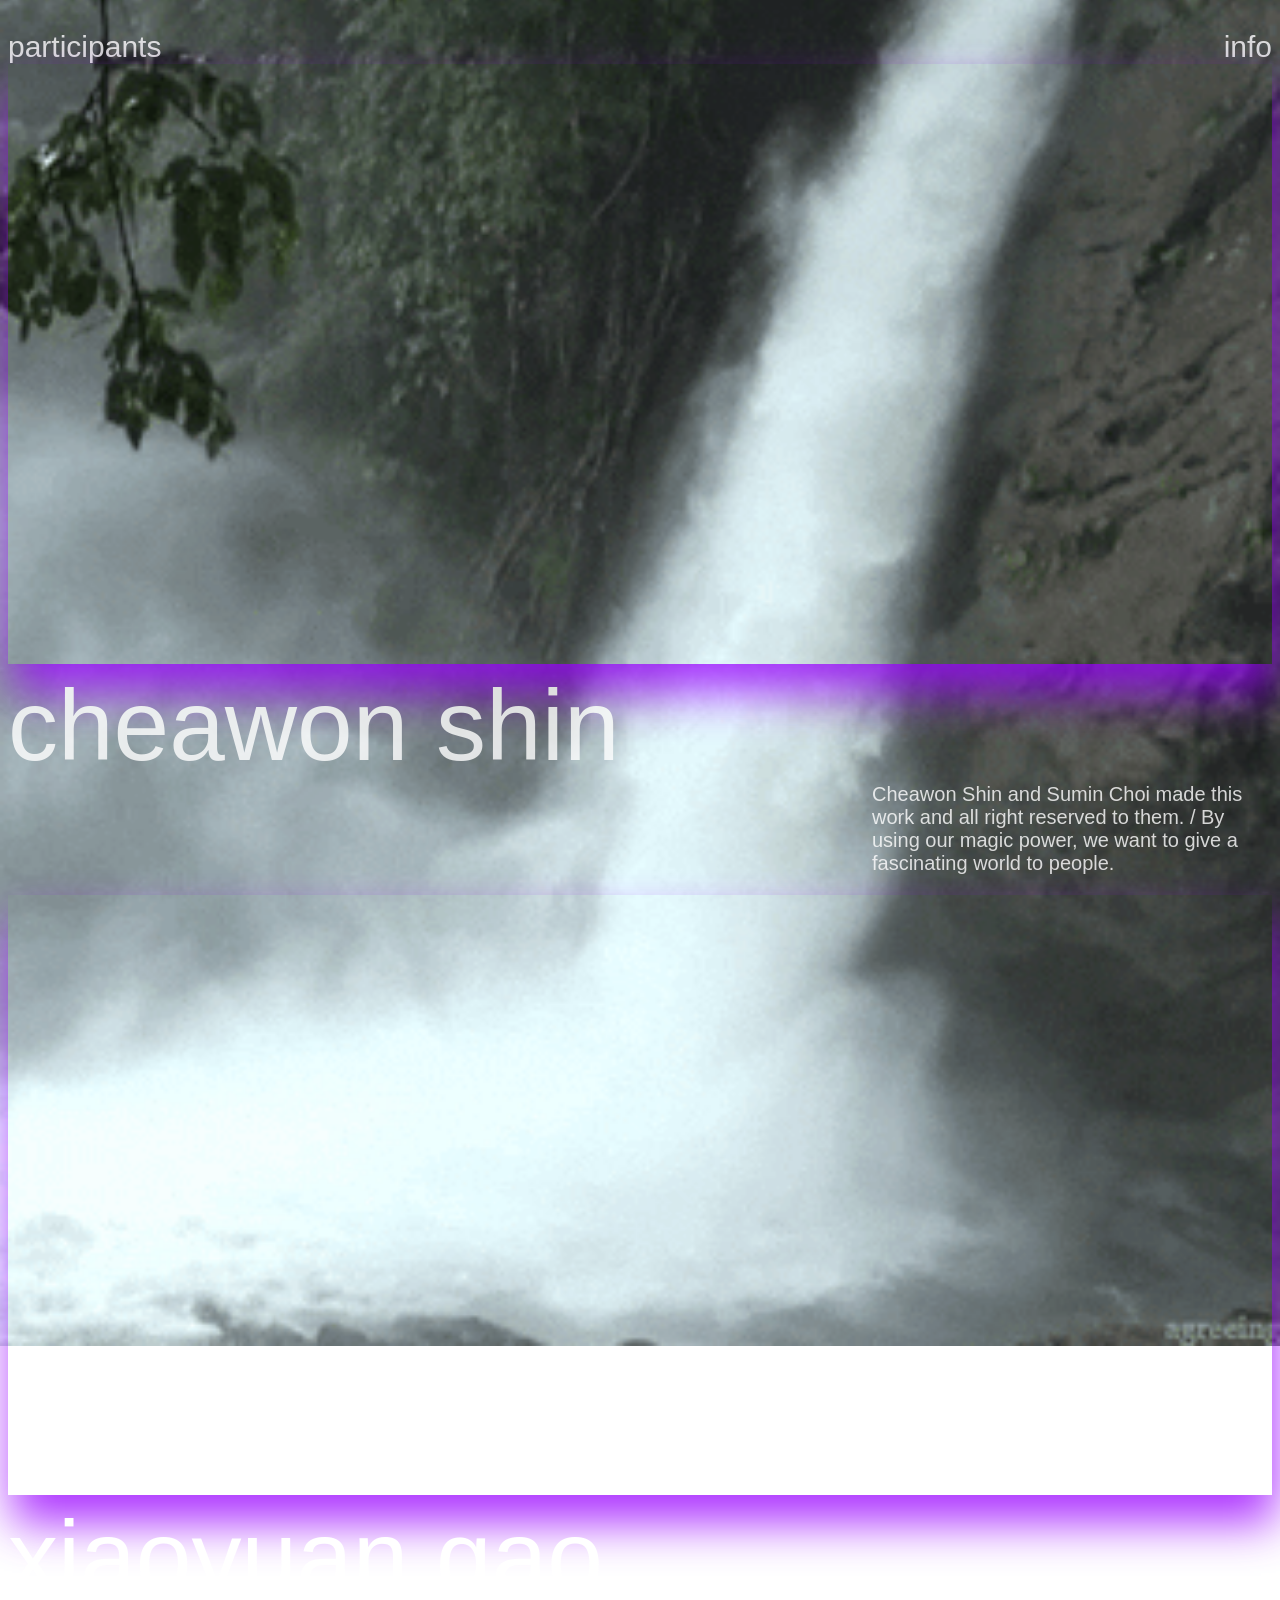
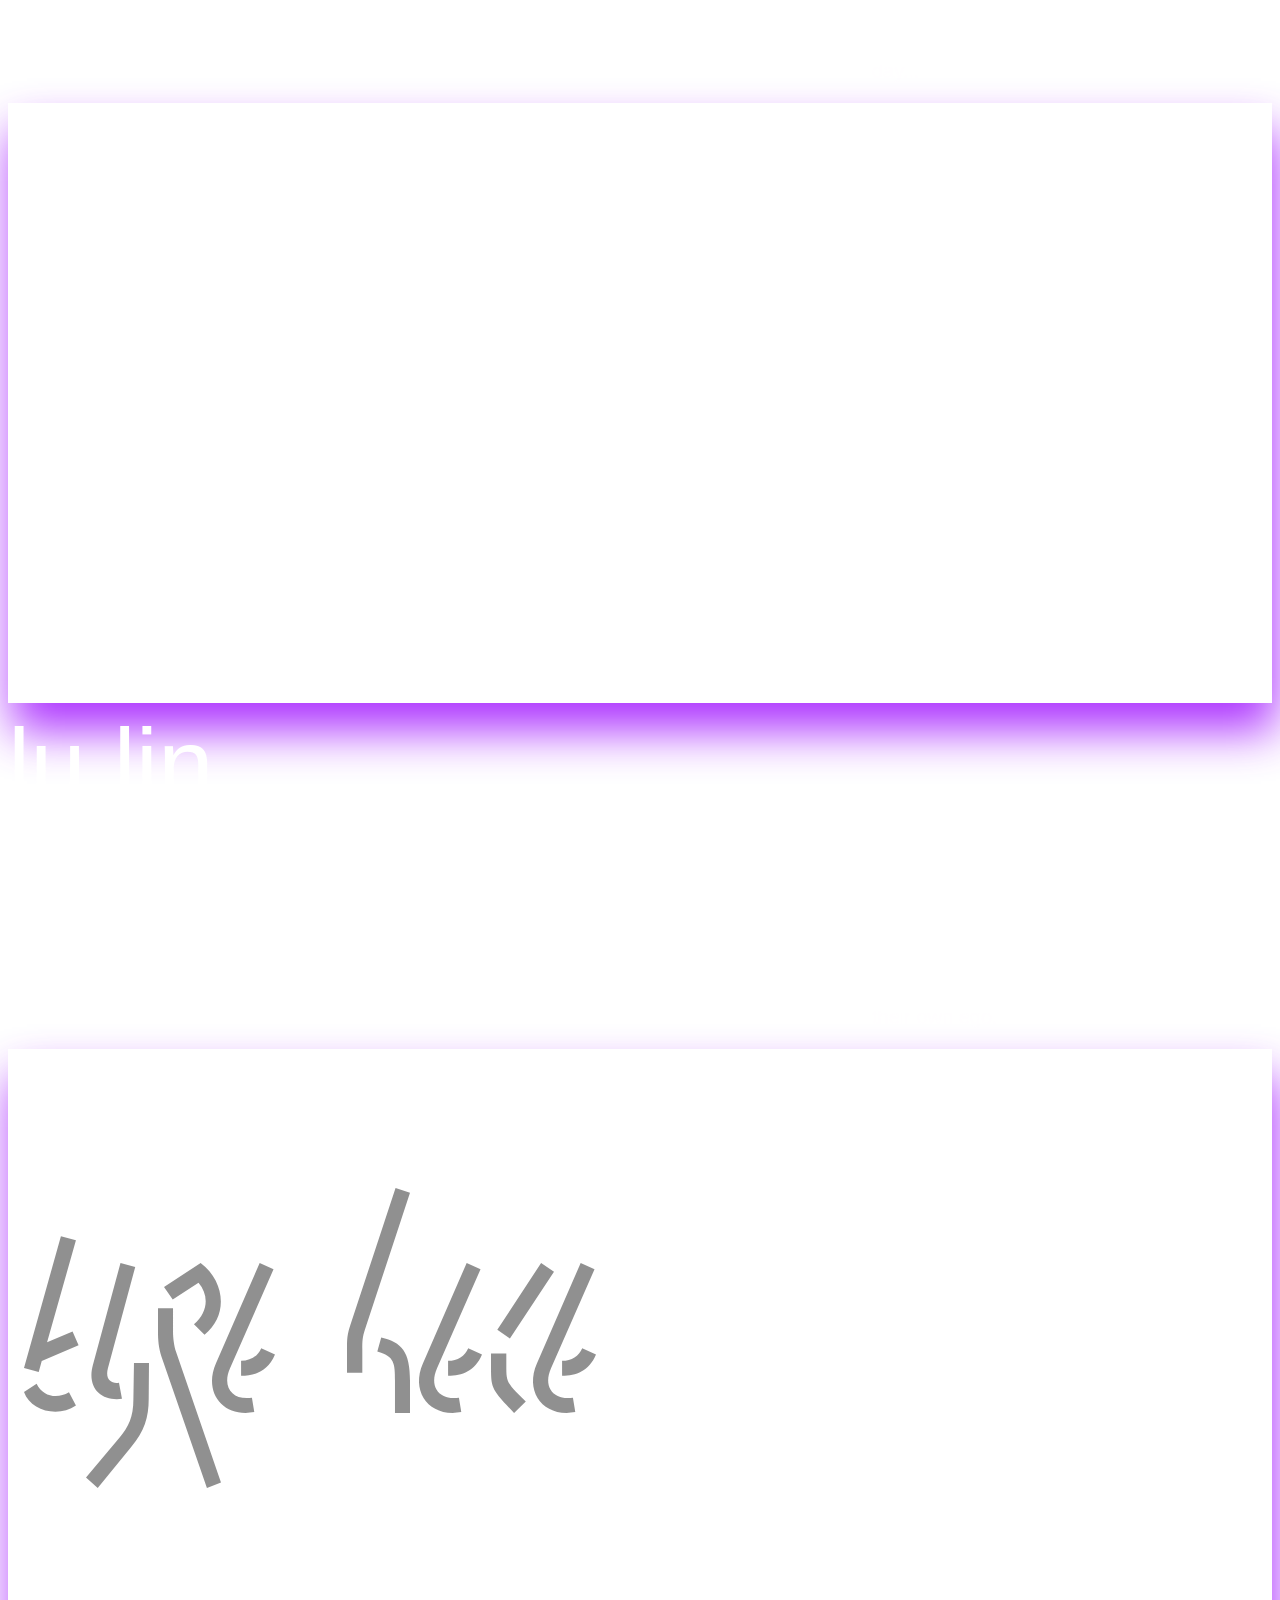
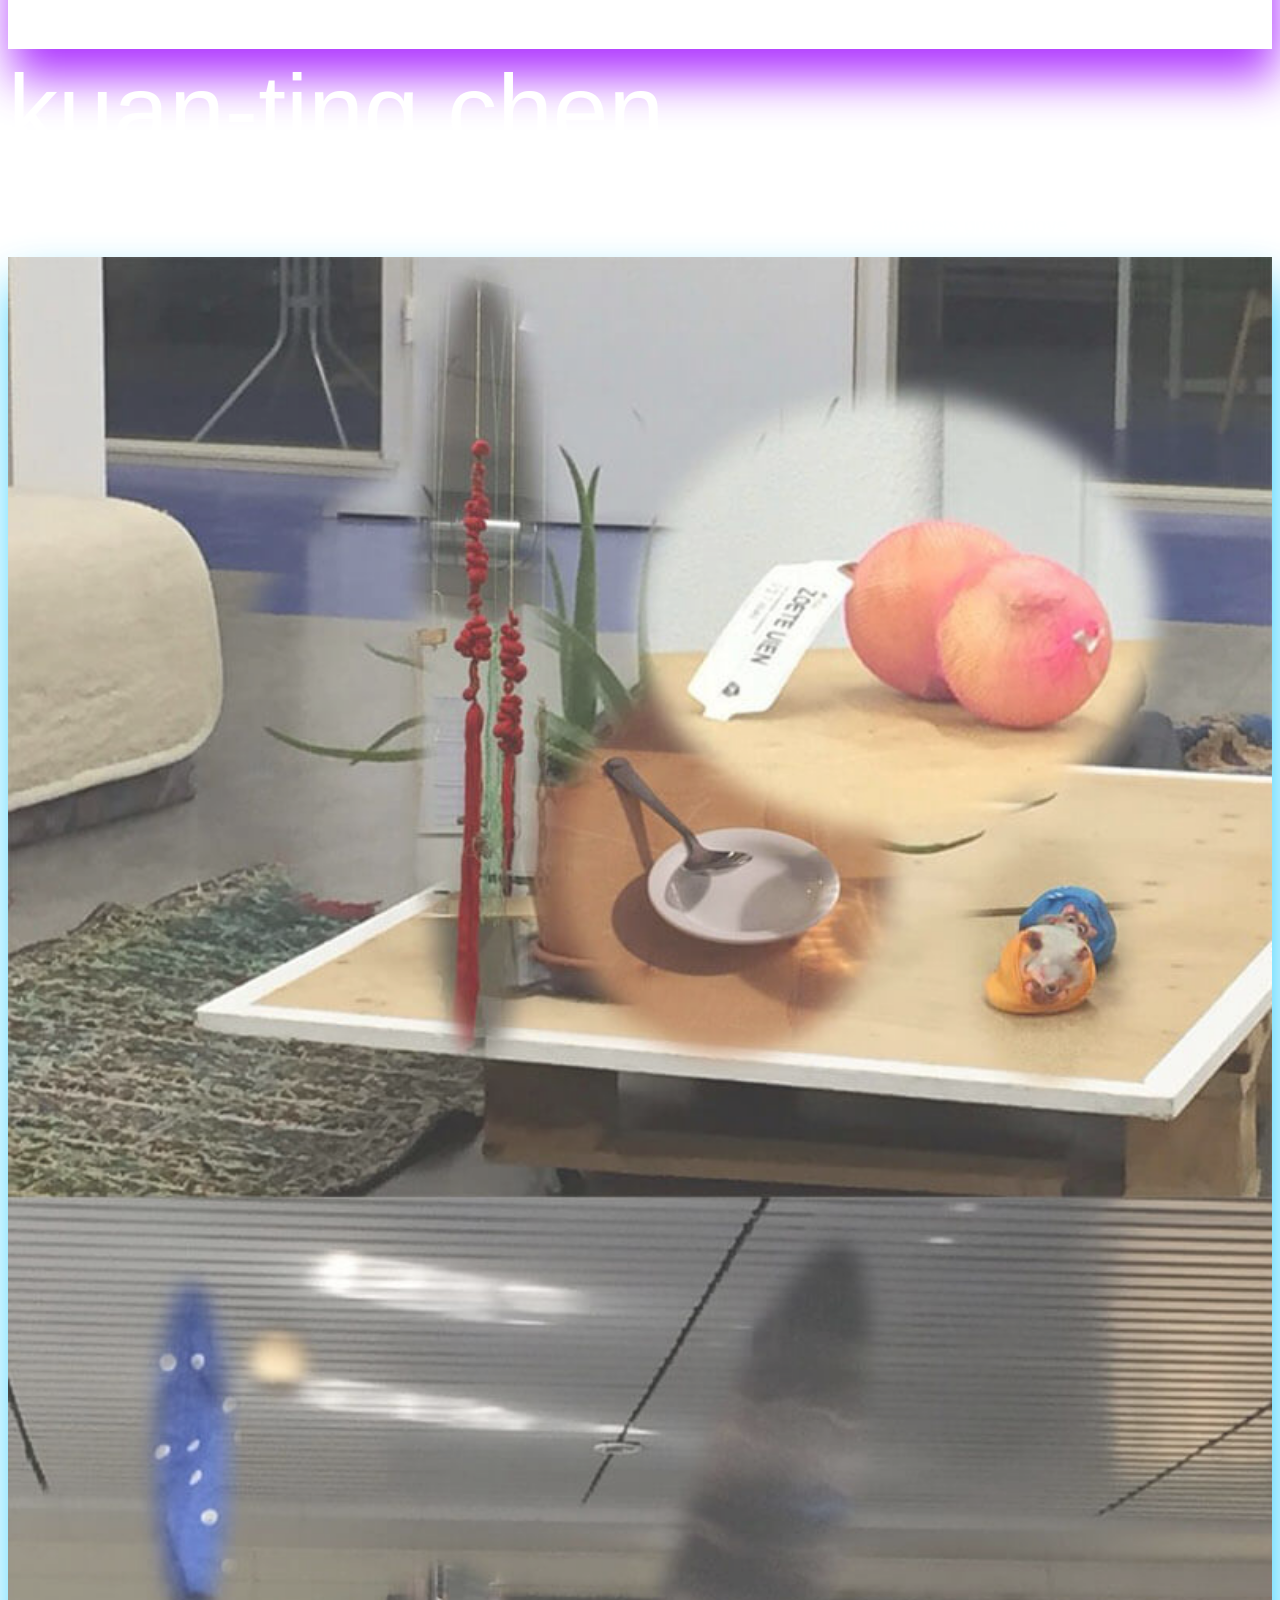
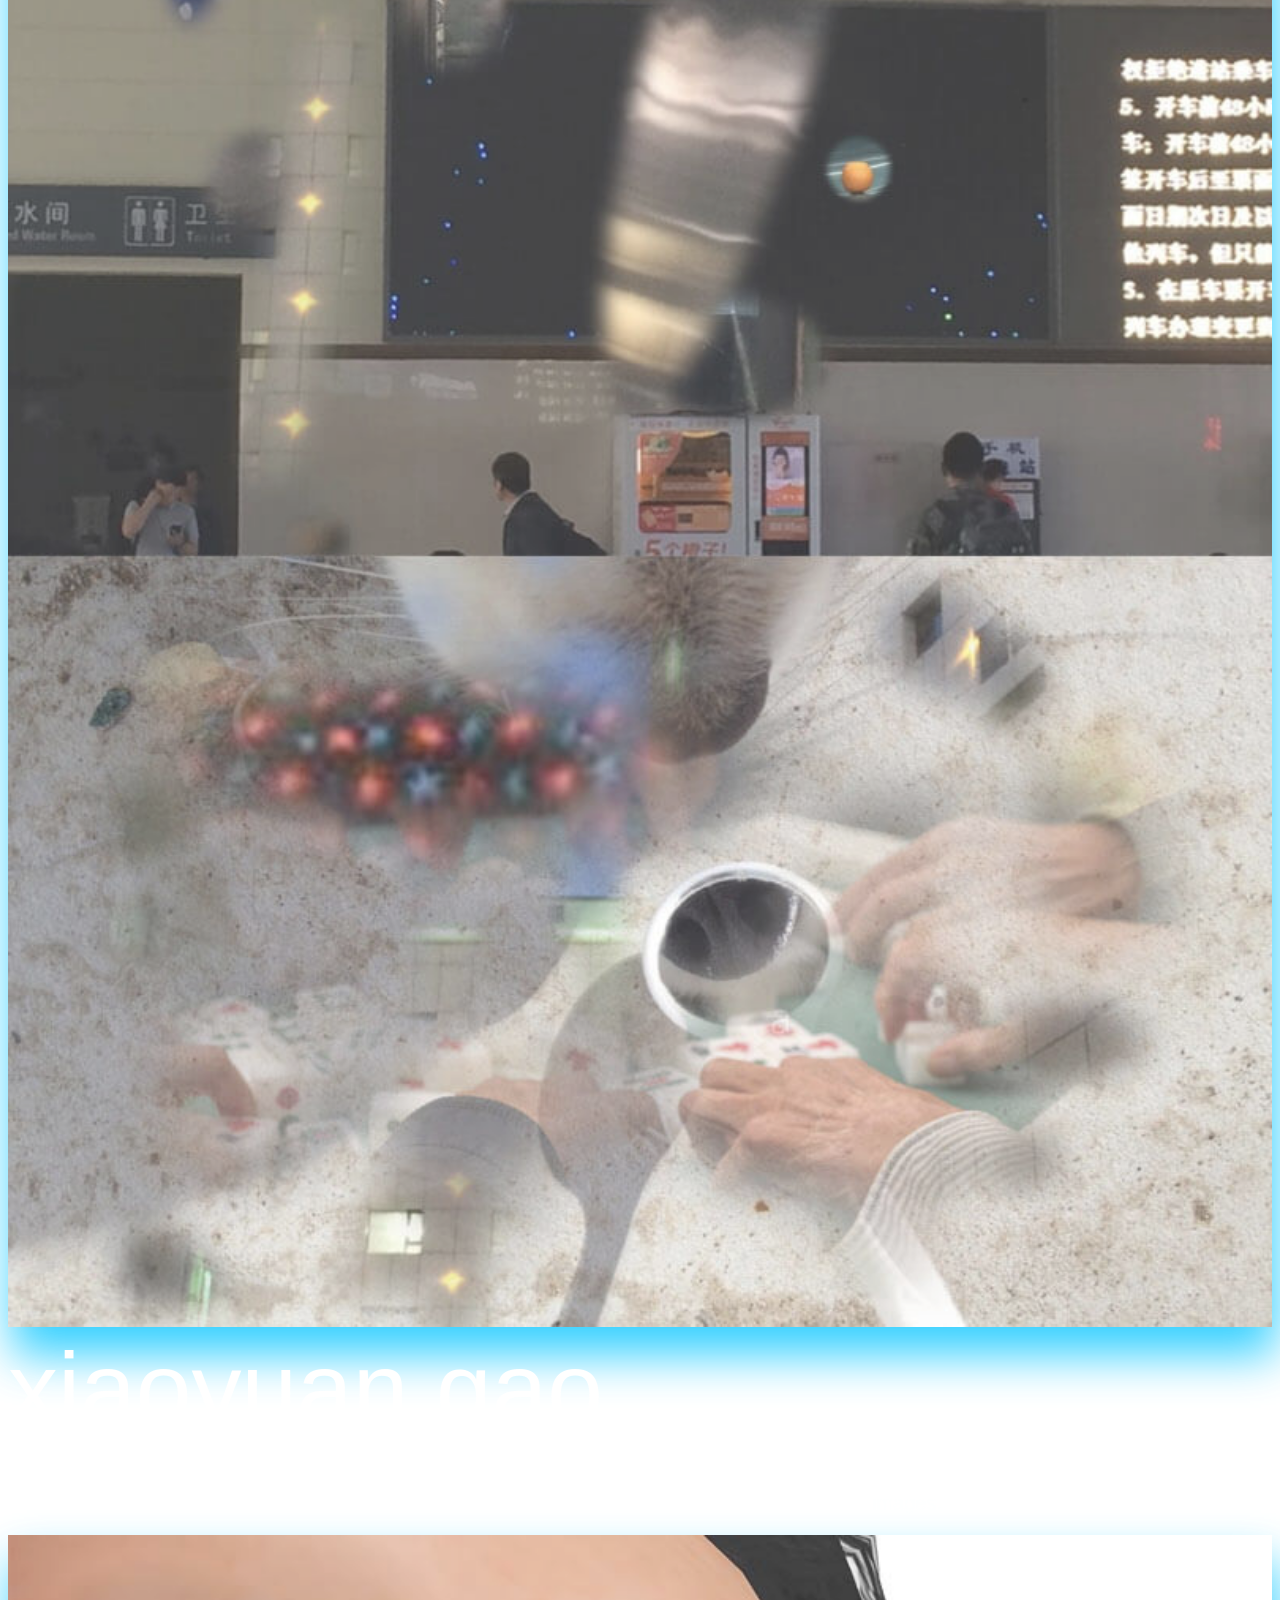
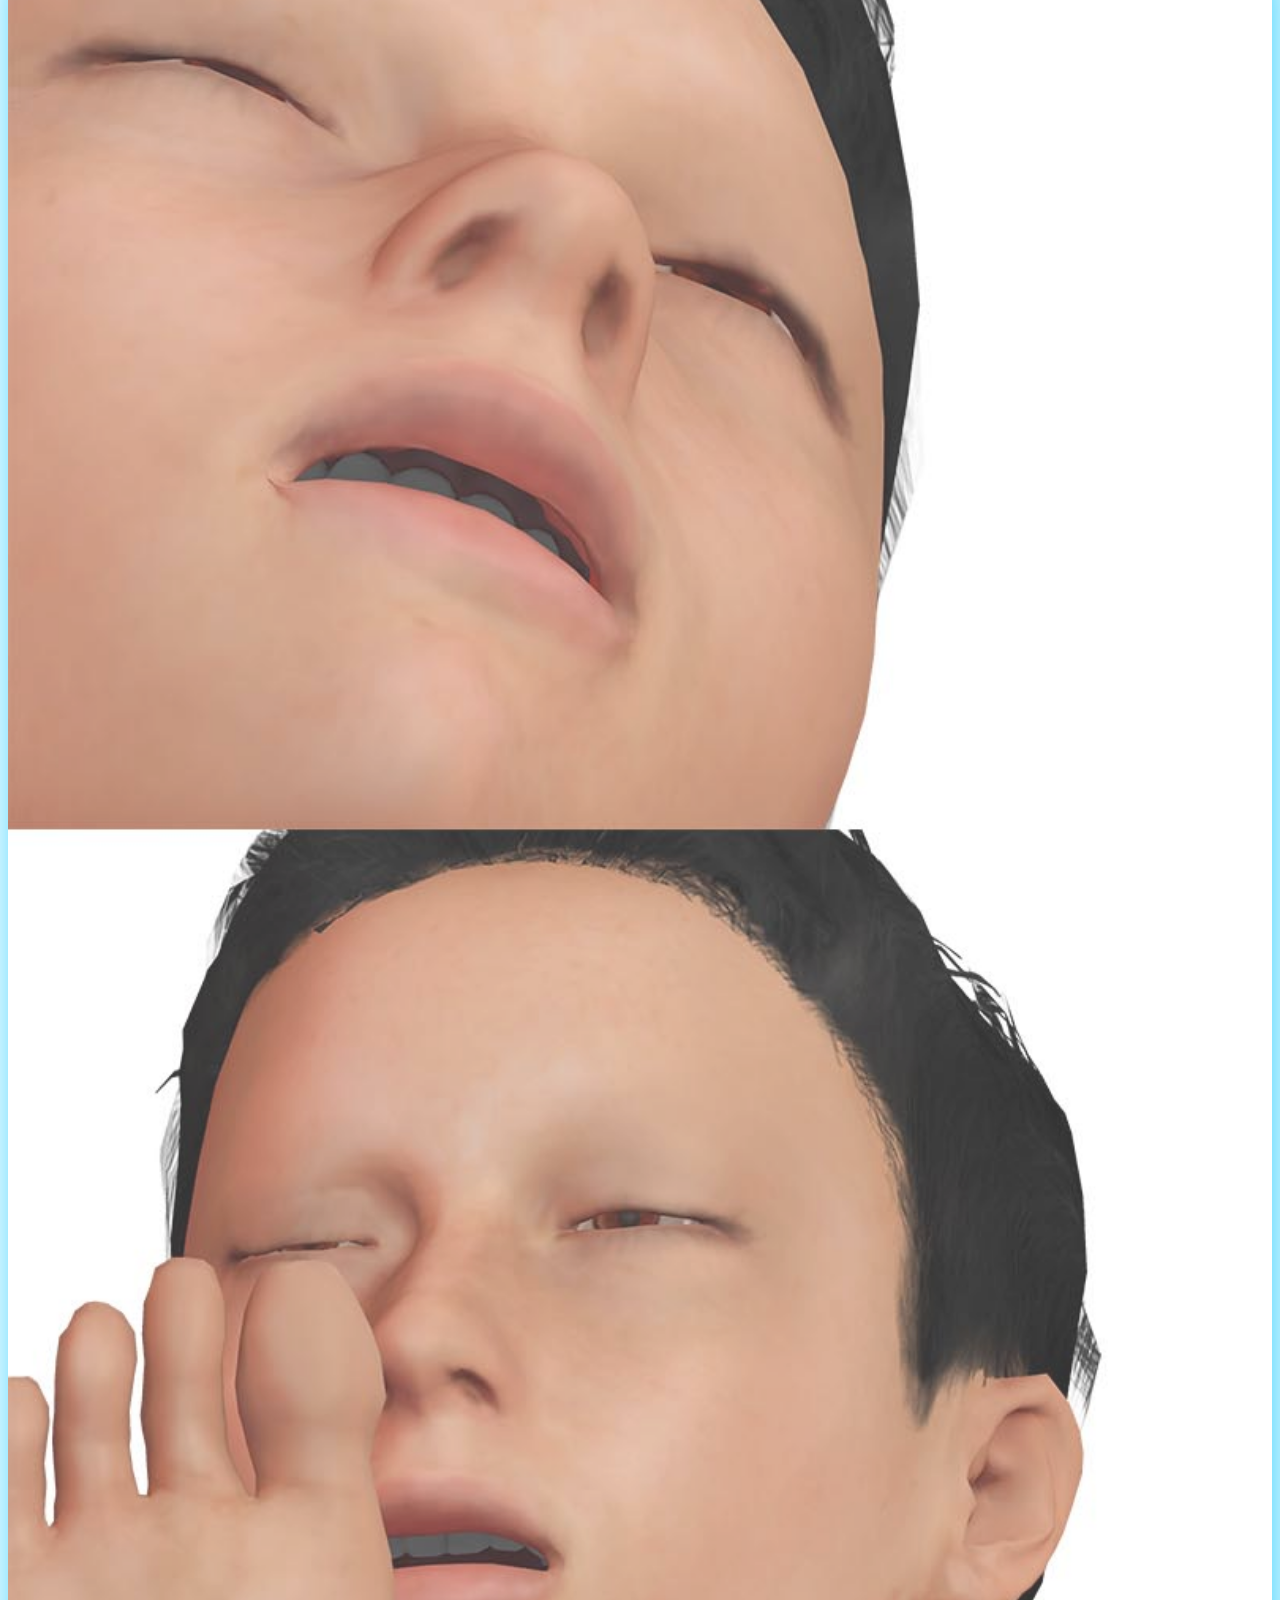
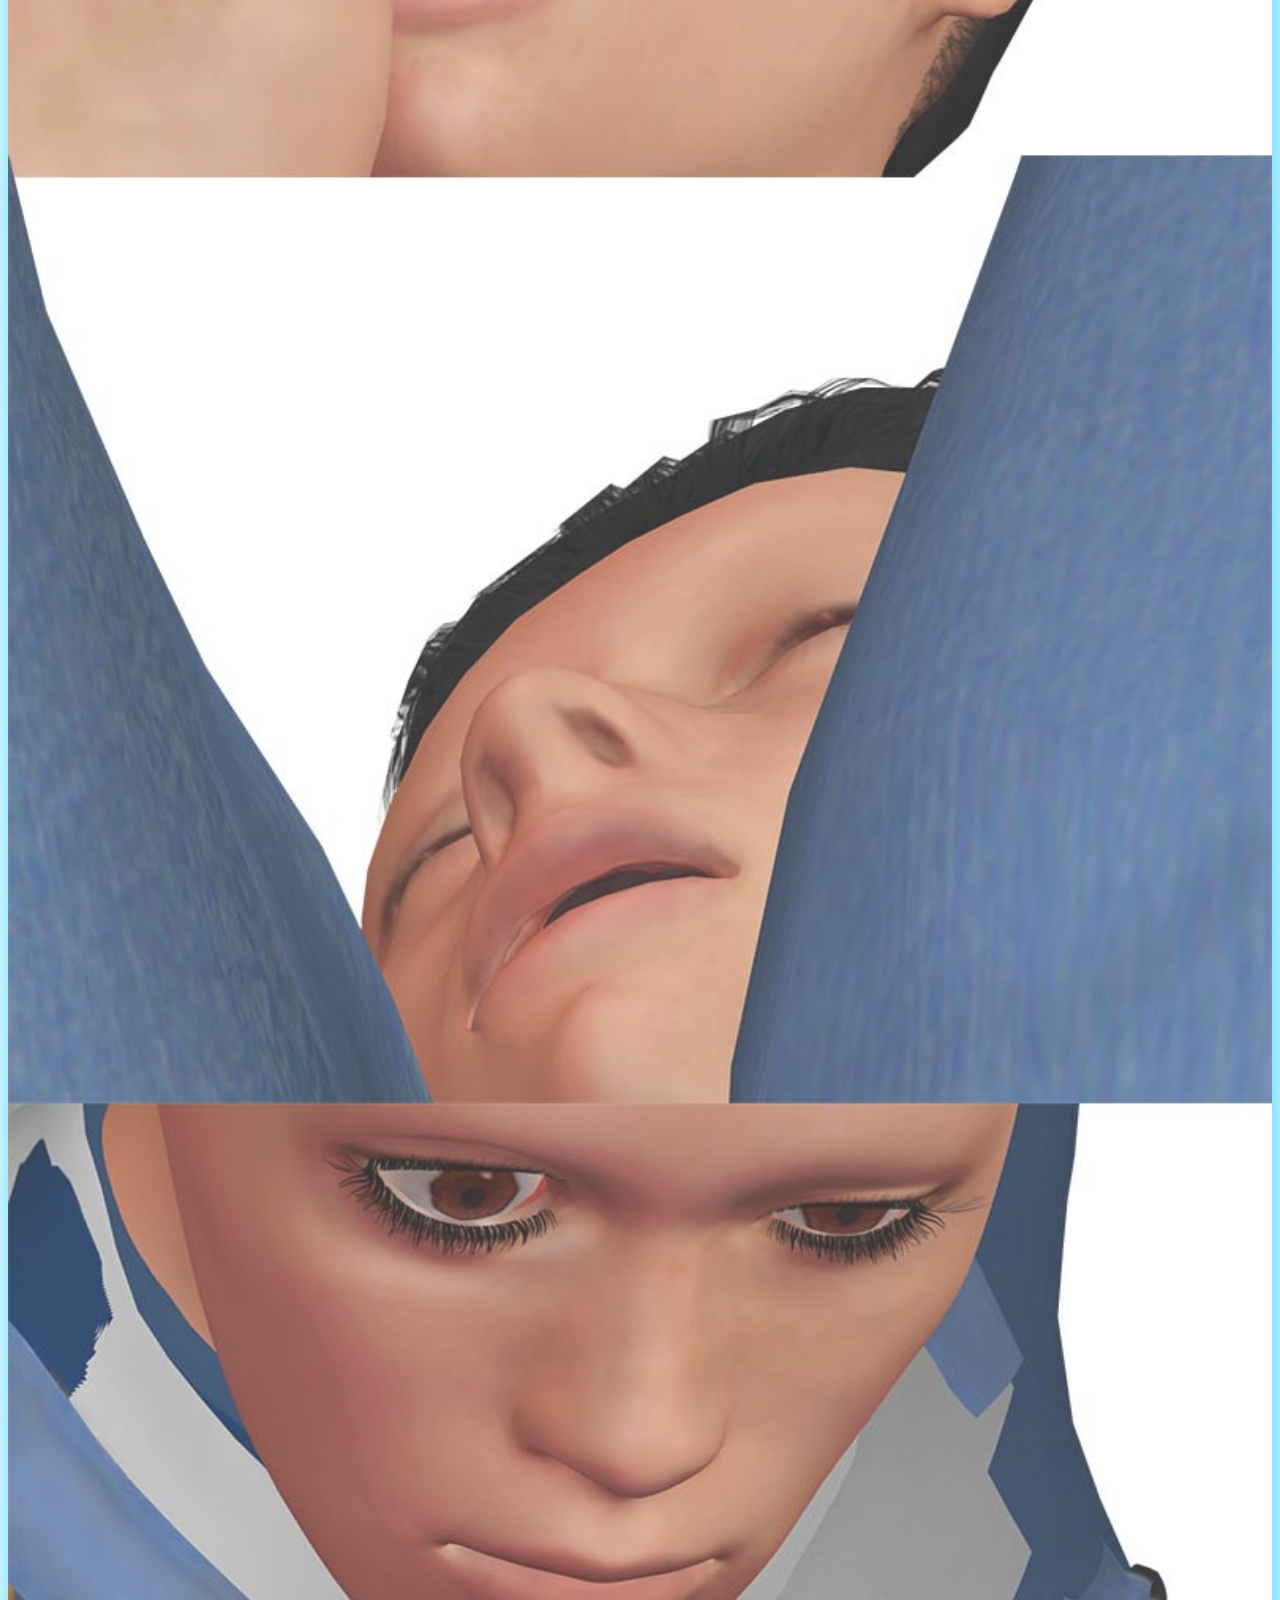
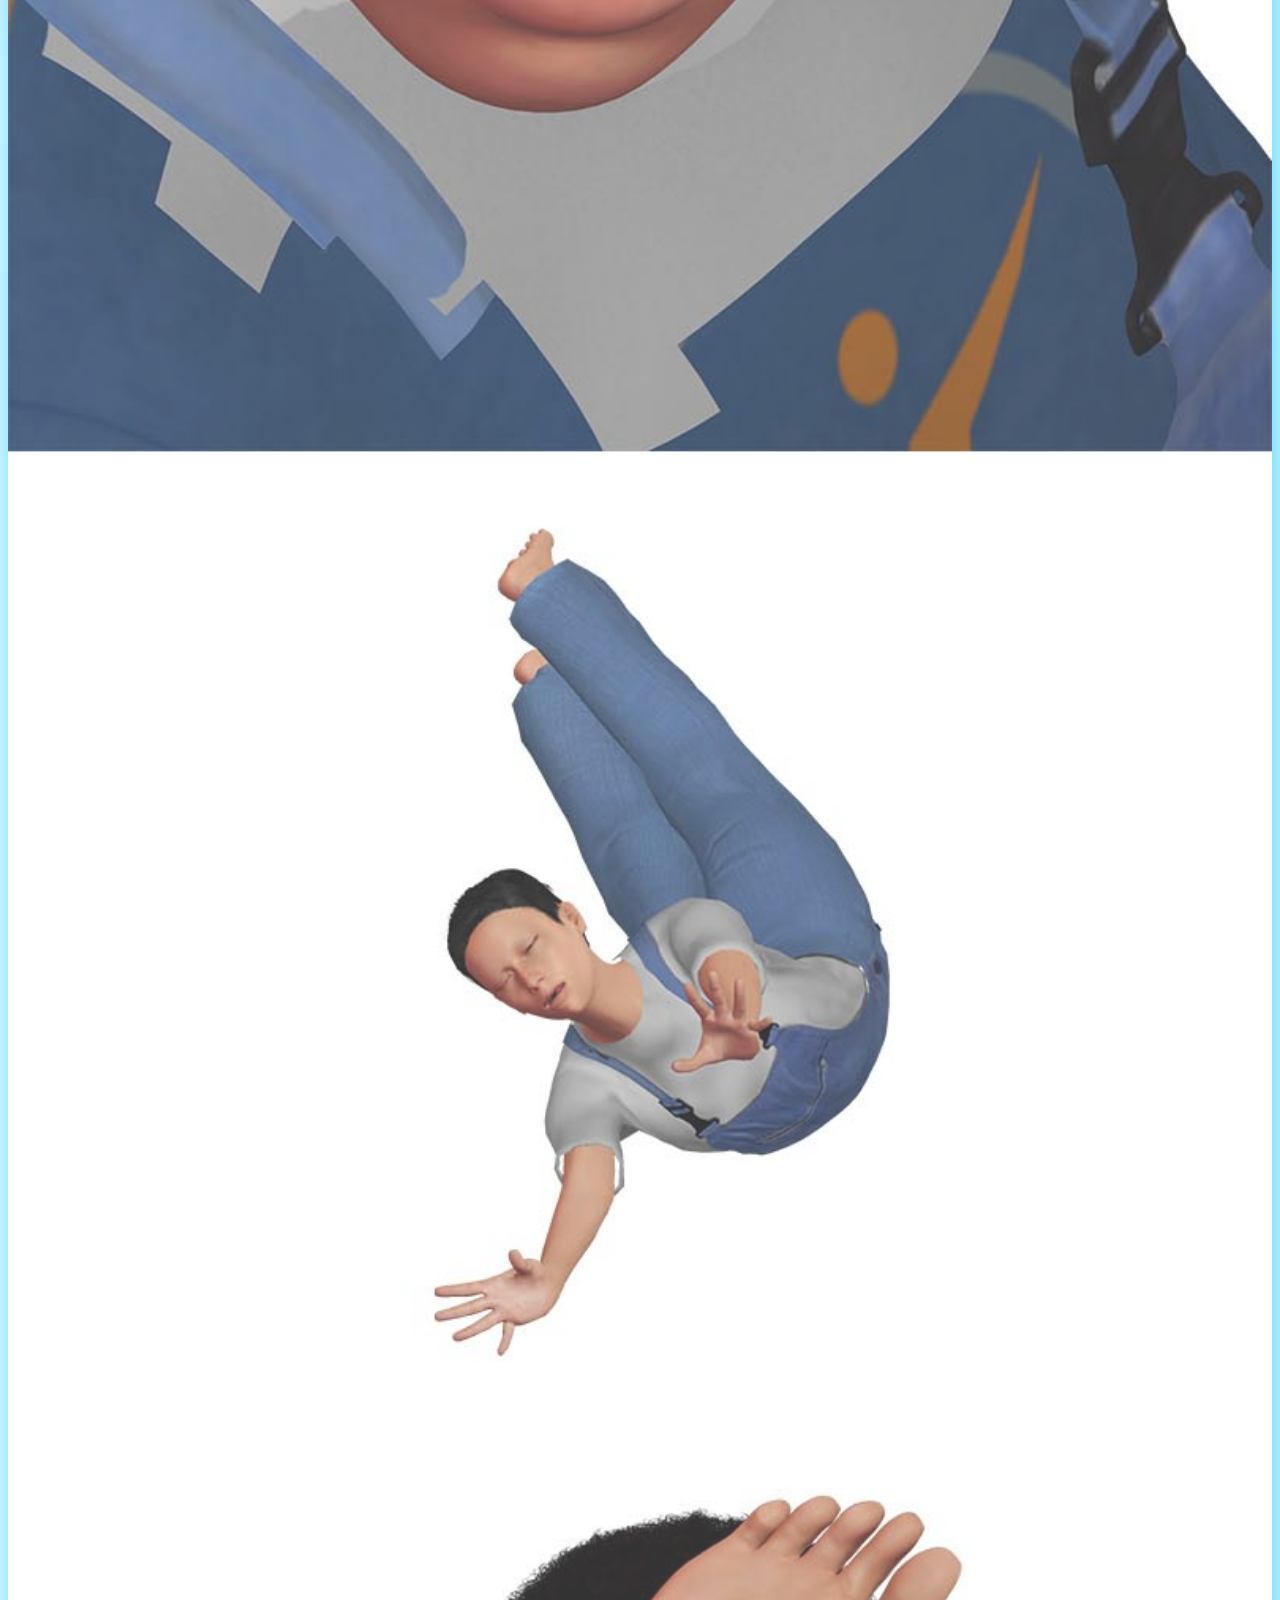
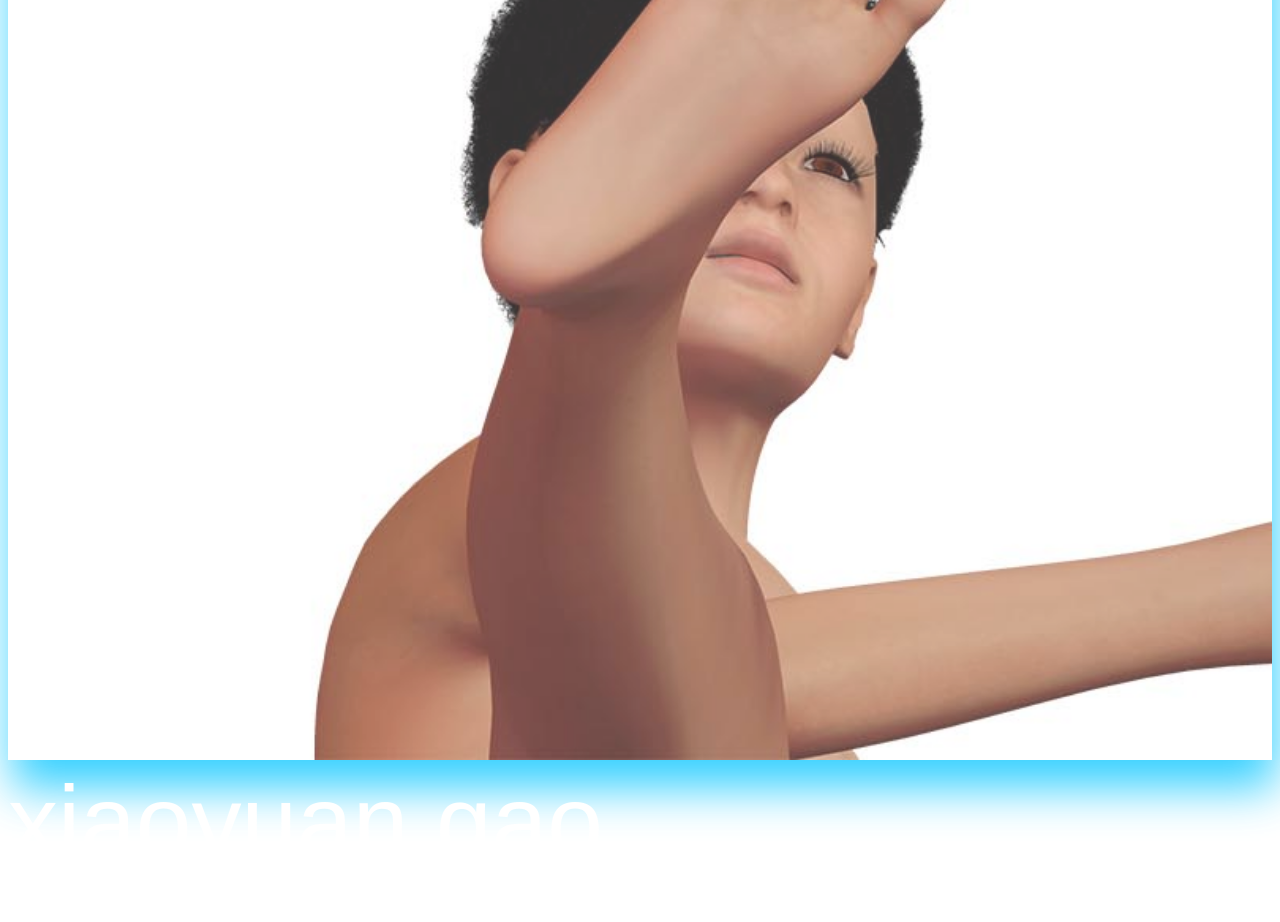
==== index.html @ 5ba9f479 "-" ====
<!DOCTYPE html>
<html lang="en" dir="ltr">
  <head>
    <meta charset="utf-8">
    <title>Show / Tell / Sometime Communicate</title>
    <link rel="stylesheet" href="style.css">
  </head>
  <body>

    <div class="nav">

<div class="info">
      <a href="info.html">info</a>
</div>
    <div class="participants">
      <a href="participants.html">participants</a>

    </div>
</div>
    




   <script src="data.js" ></script>
  <script src="html.js"></script>



  </body>
</html>
---- style.css ----
body {
  font-family: helvetica;
  color: white;
  background: url(i/bg.gif) no-repeat center center fixed;
  -webkit-background-size: cover;
  -moz-background-size: cover;
  -o-background-size: cover;
  background-size: cover;
  opacity:0.8;

}

.nav {
  margin-bottom: 30px;
}

.participants {
  font-size: 30px;
  float: left;
}
.info {
  font-size: 30px;
  float: right;
}

.video_works {
  width: 100%;
}

.video_titiles {
  font-size: 100px;
  margin-top: 0;
  margin-bottom: 0;
}
.pic_titles {
  font-size: 100px;
  margin-top: 0;
  margin-bottom: 0;

}
.video_descriptions {
  margin-top: 0;
  font-size: 20px;
  float: right;
  width: 400px;
  text-align: left;
}

.pic_descriptions {
  margin-top: 0;
  font-size: 20px;
  float: right;
  width: 400px;
  text-align: left;
}

/* menu */


a:link {
  color: white;
	text-decoration: none;
}

/* visited link */
a:visited {
  color: white;
	text-decoration: none;
}

/* mouse over link */
a:hover {
  color: purple;
  text-decoration: none;
}

/* selected link */
a:active {
  color: blue;
	text-decoration: none;
}



.video_frames {
  margin-bottom: 0px;
  border-style: none;
  -webkit-box-shadow: 4px 28px 44px 0px rgba(153,0,255,1);
  -moz-box-shadow: 4px 28px 44px 0px rgba(153,0,255,1);
  box-shadow: 4px 28px 44px 0px rgba(153,0,255,1);
  width: 100%;
  height: 600px;

}

img {
  width: 100%;
  -webkit-box-shadow: 4px 28px 44px 0px rgba(0,196,255,1);
  -moz-box-shadow: 4px 28px 44px 0px rgba(0,196,255,1);
  box-shadow: 4px 28px 44px 0px rgba(0,196,255,1);
}
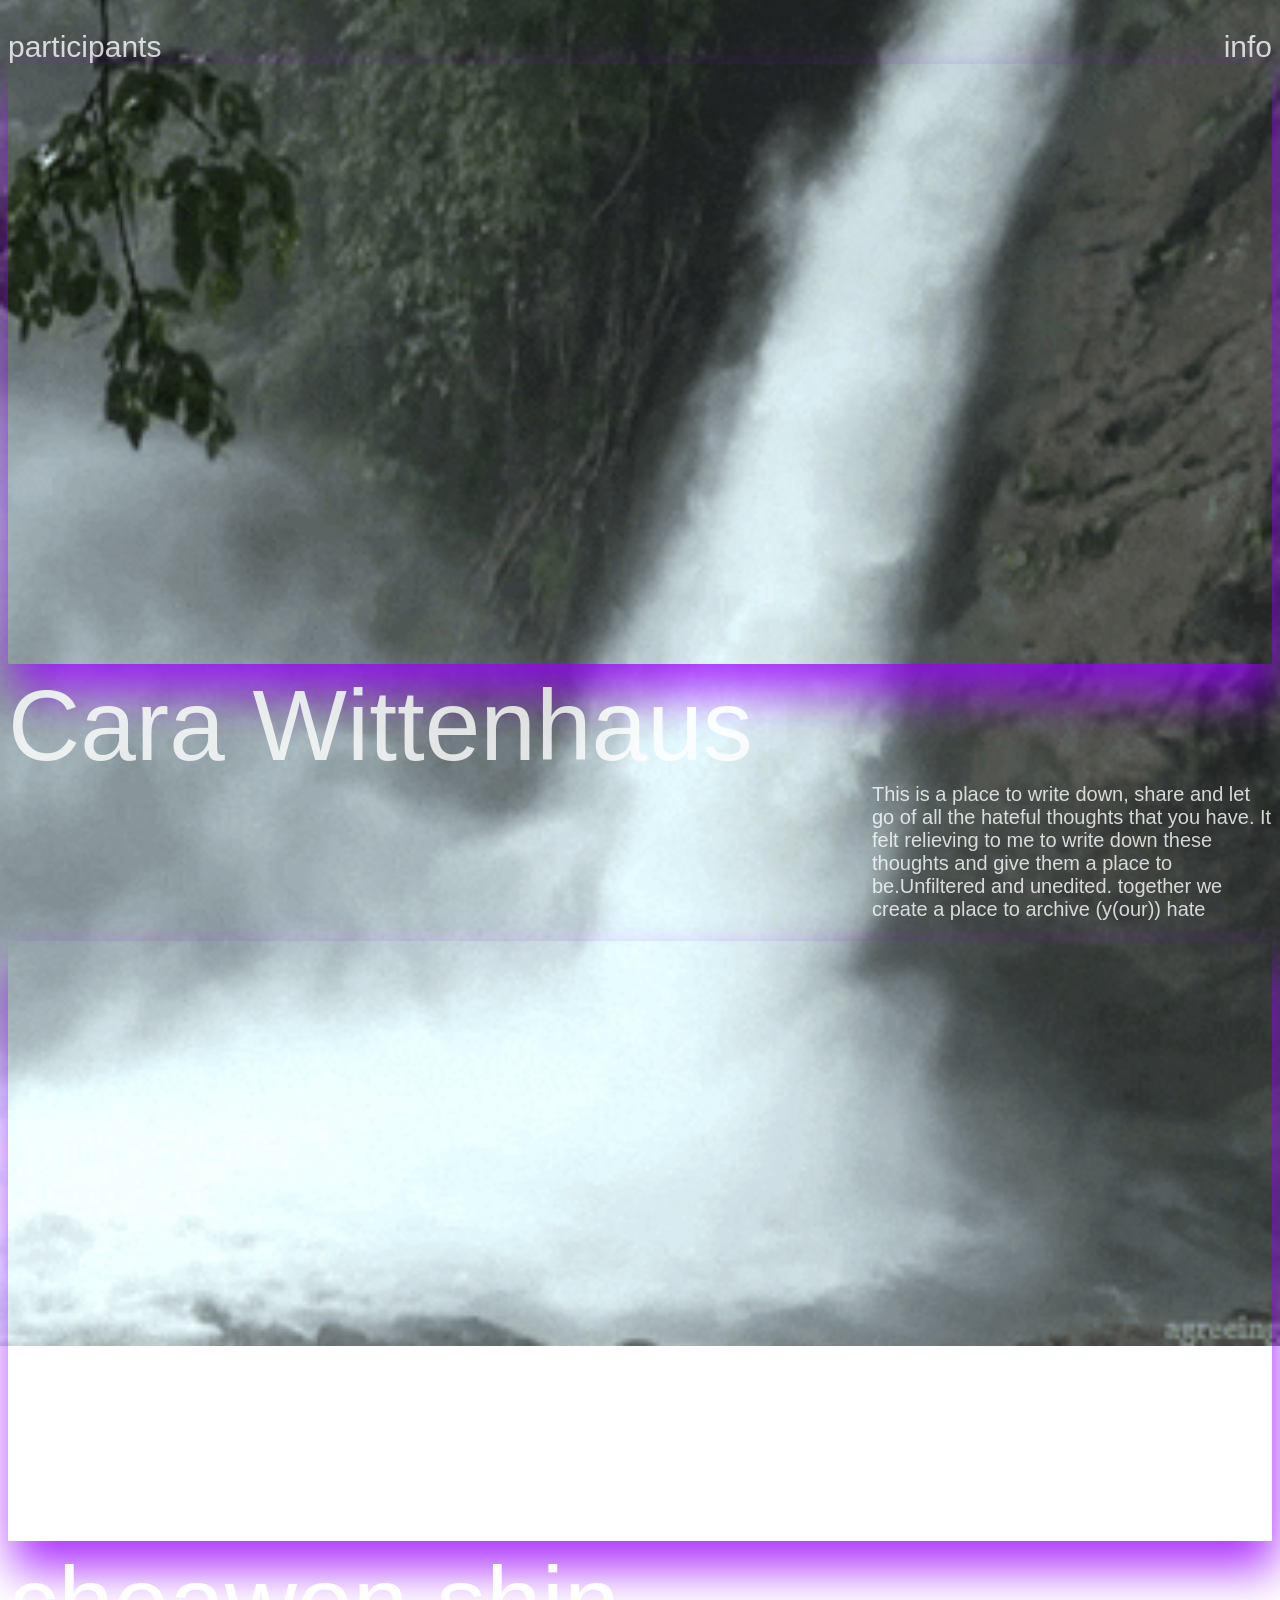
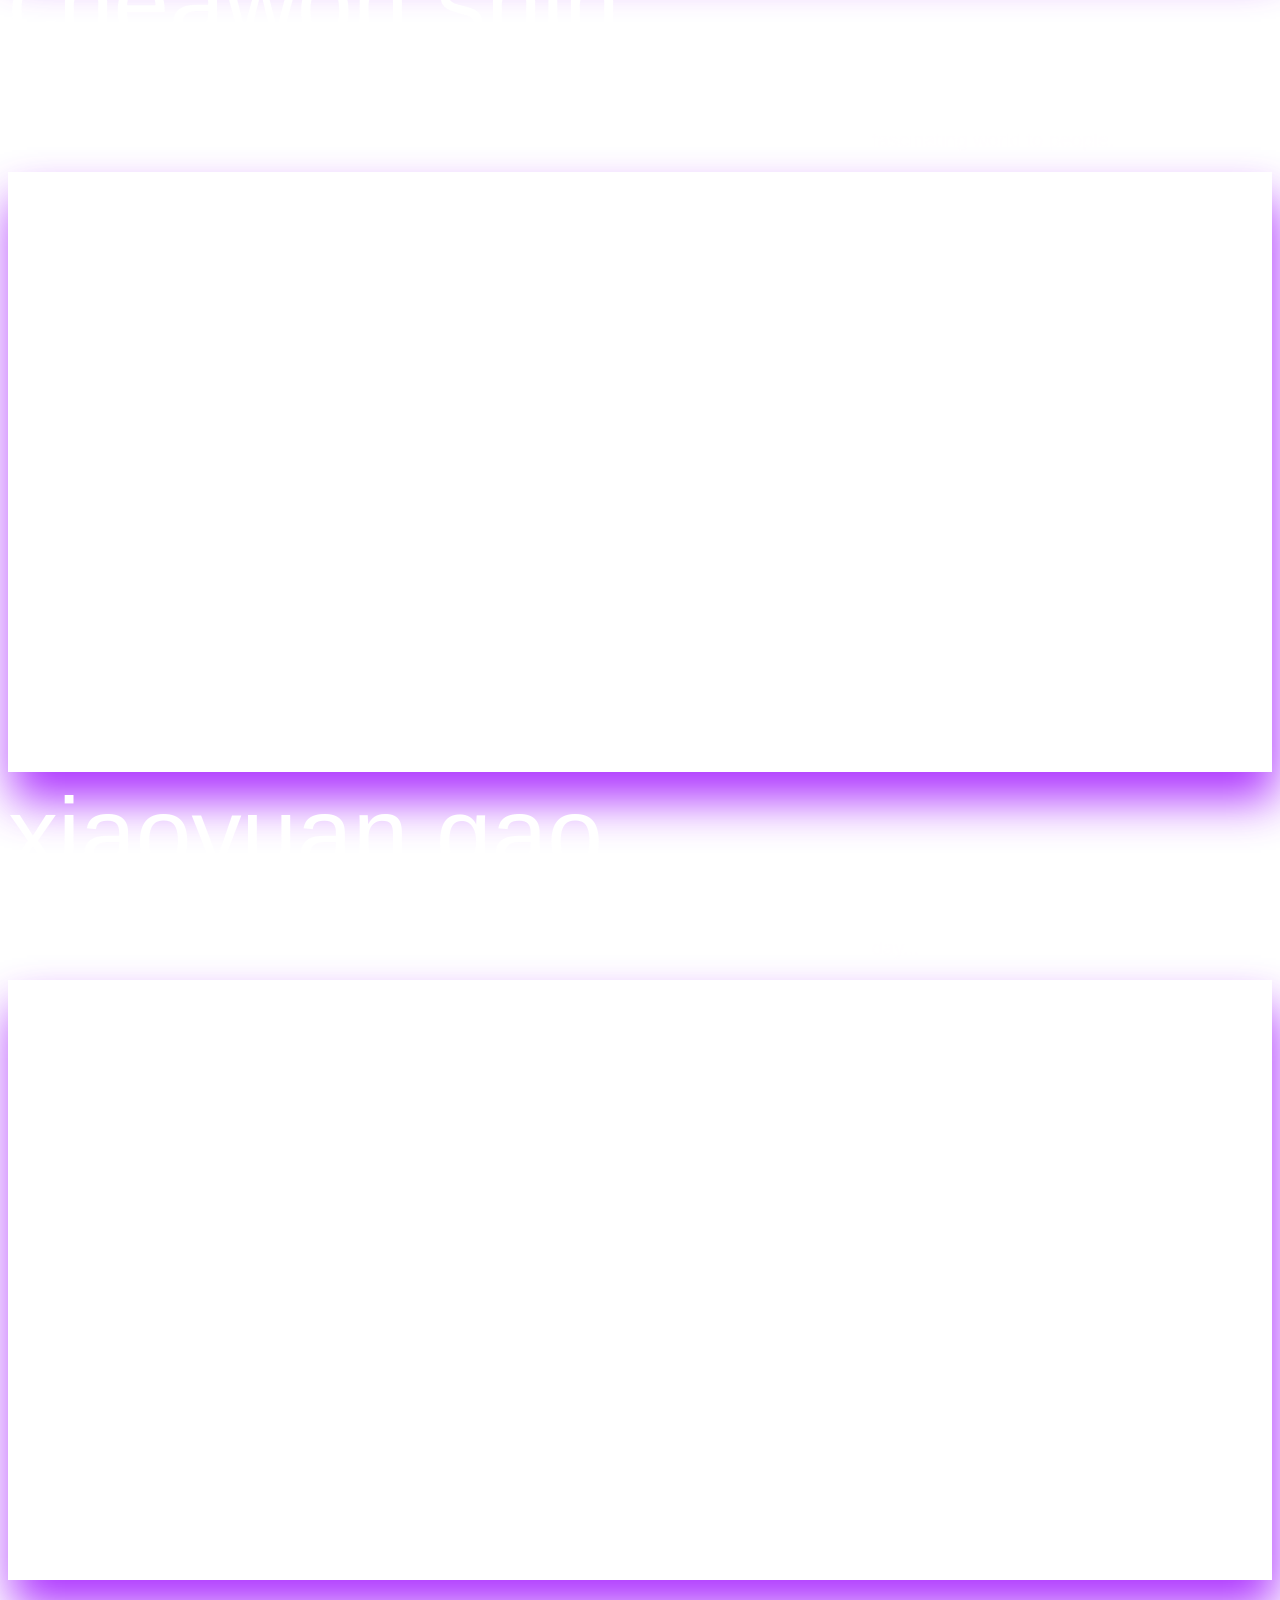
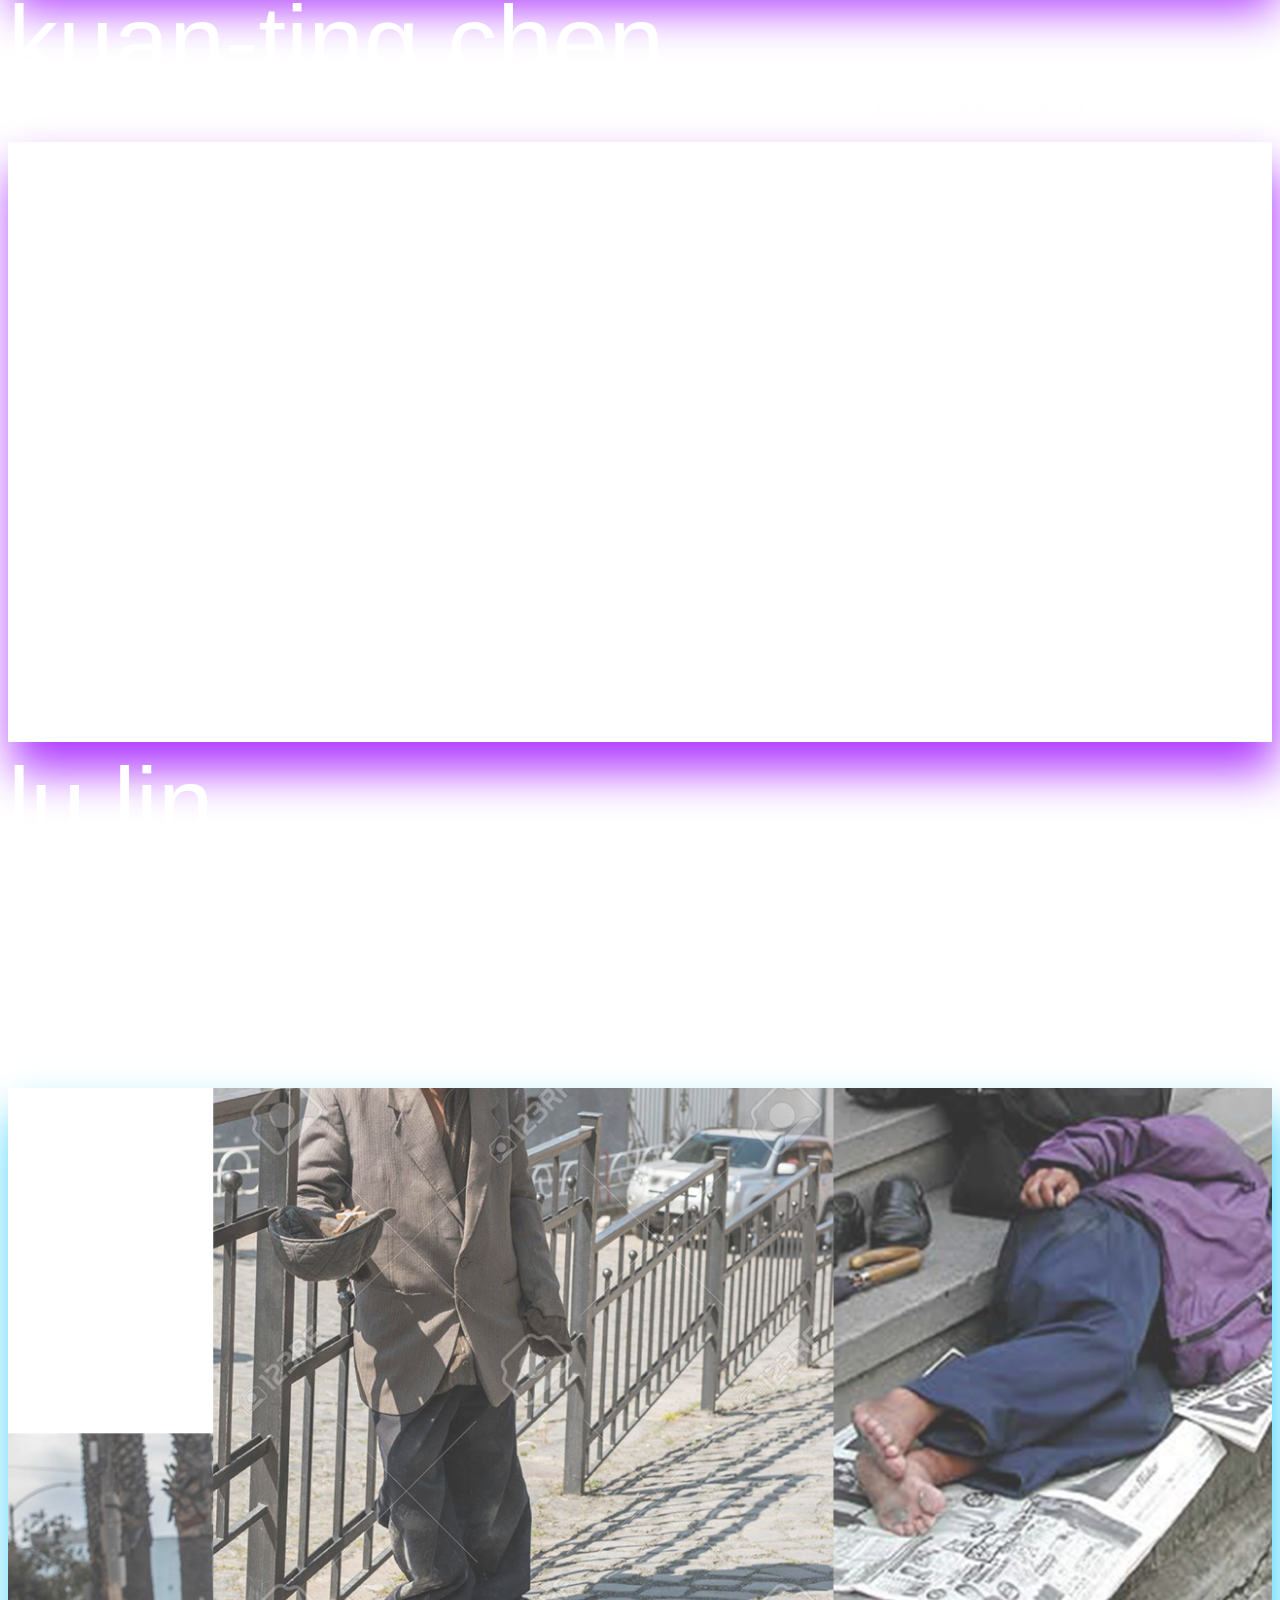
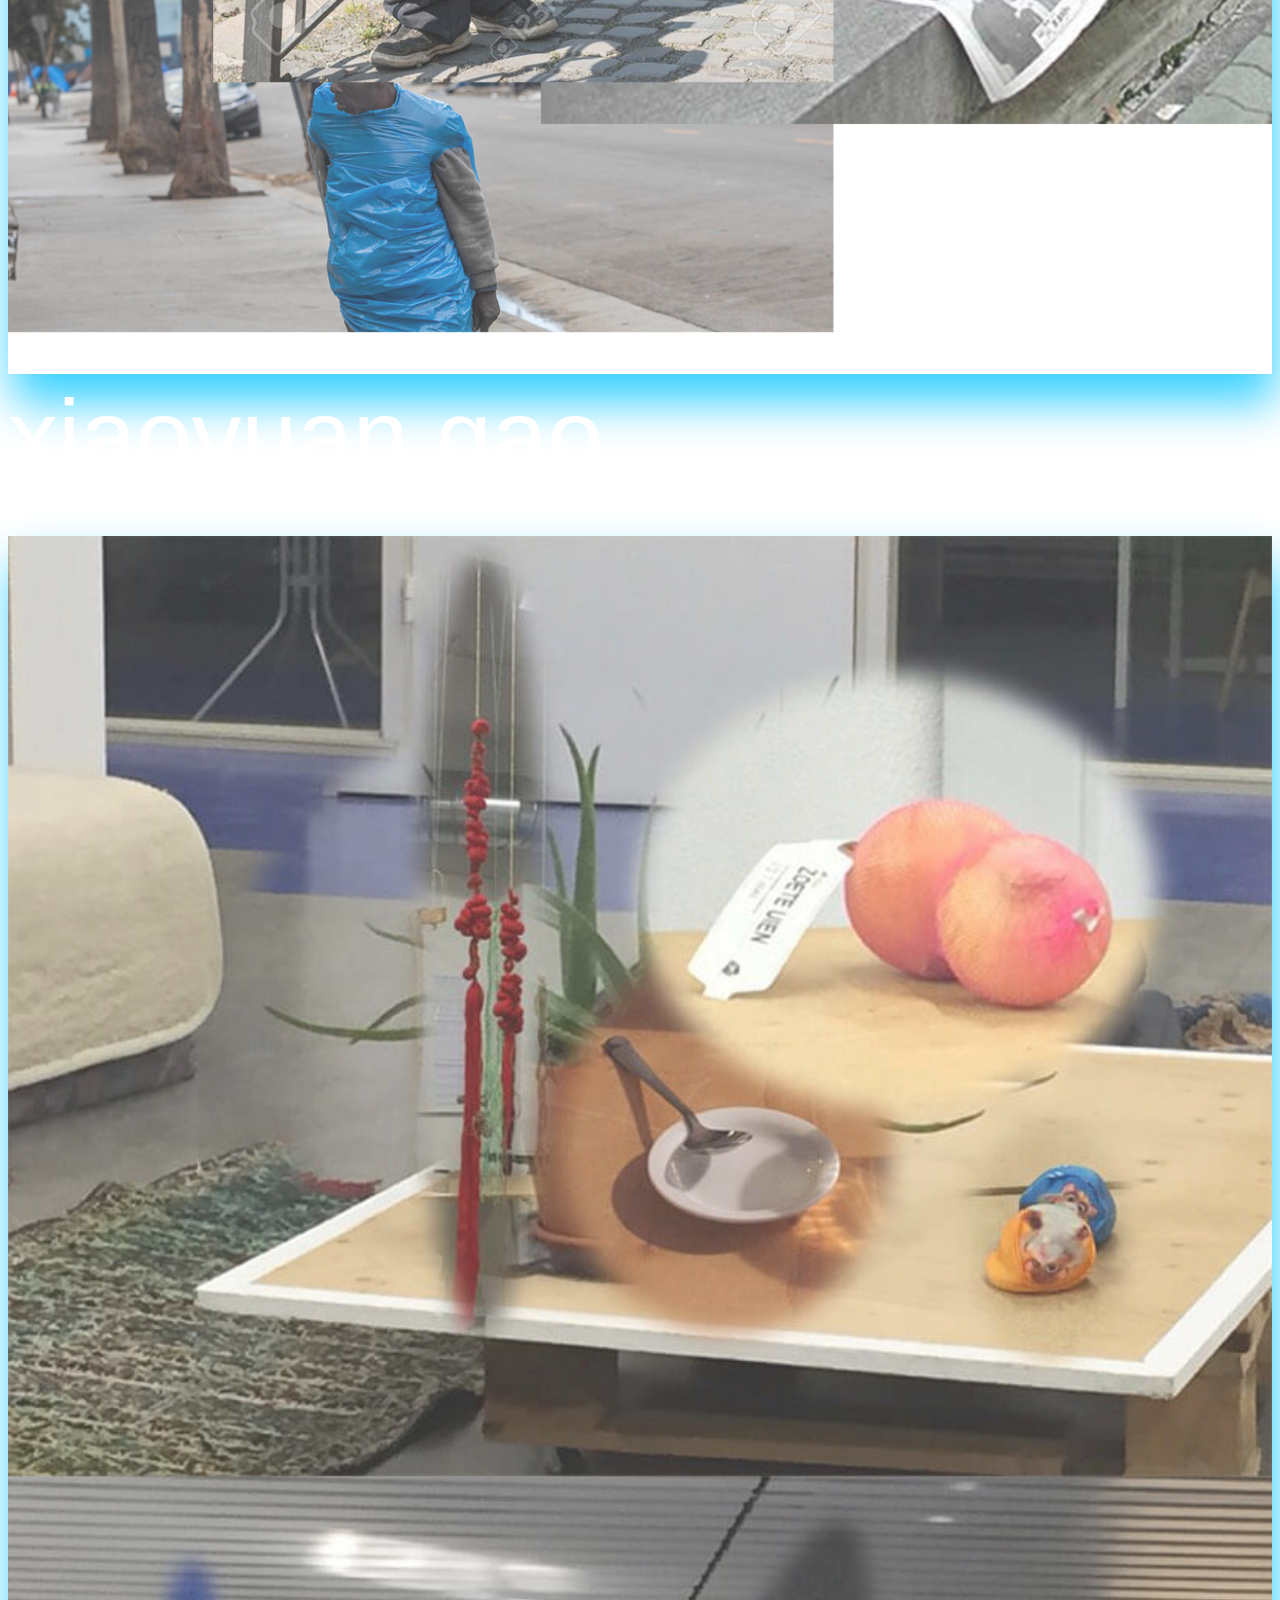
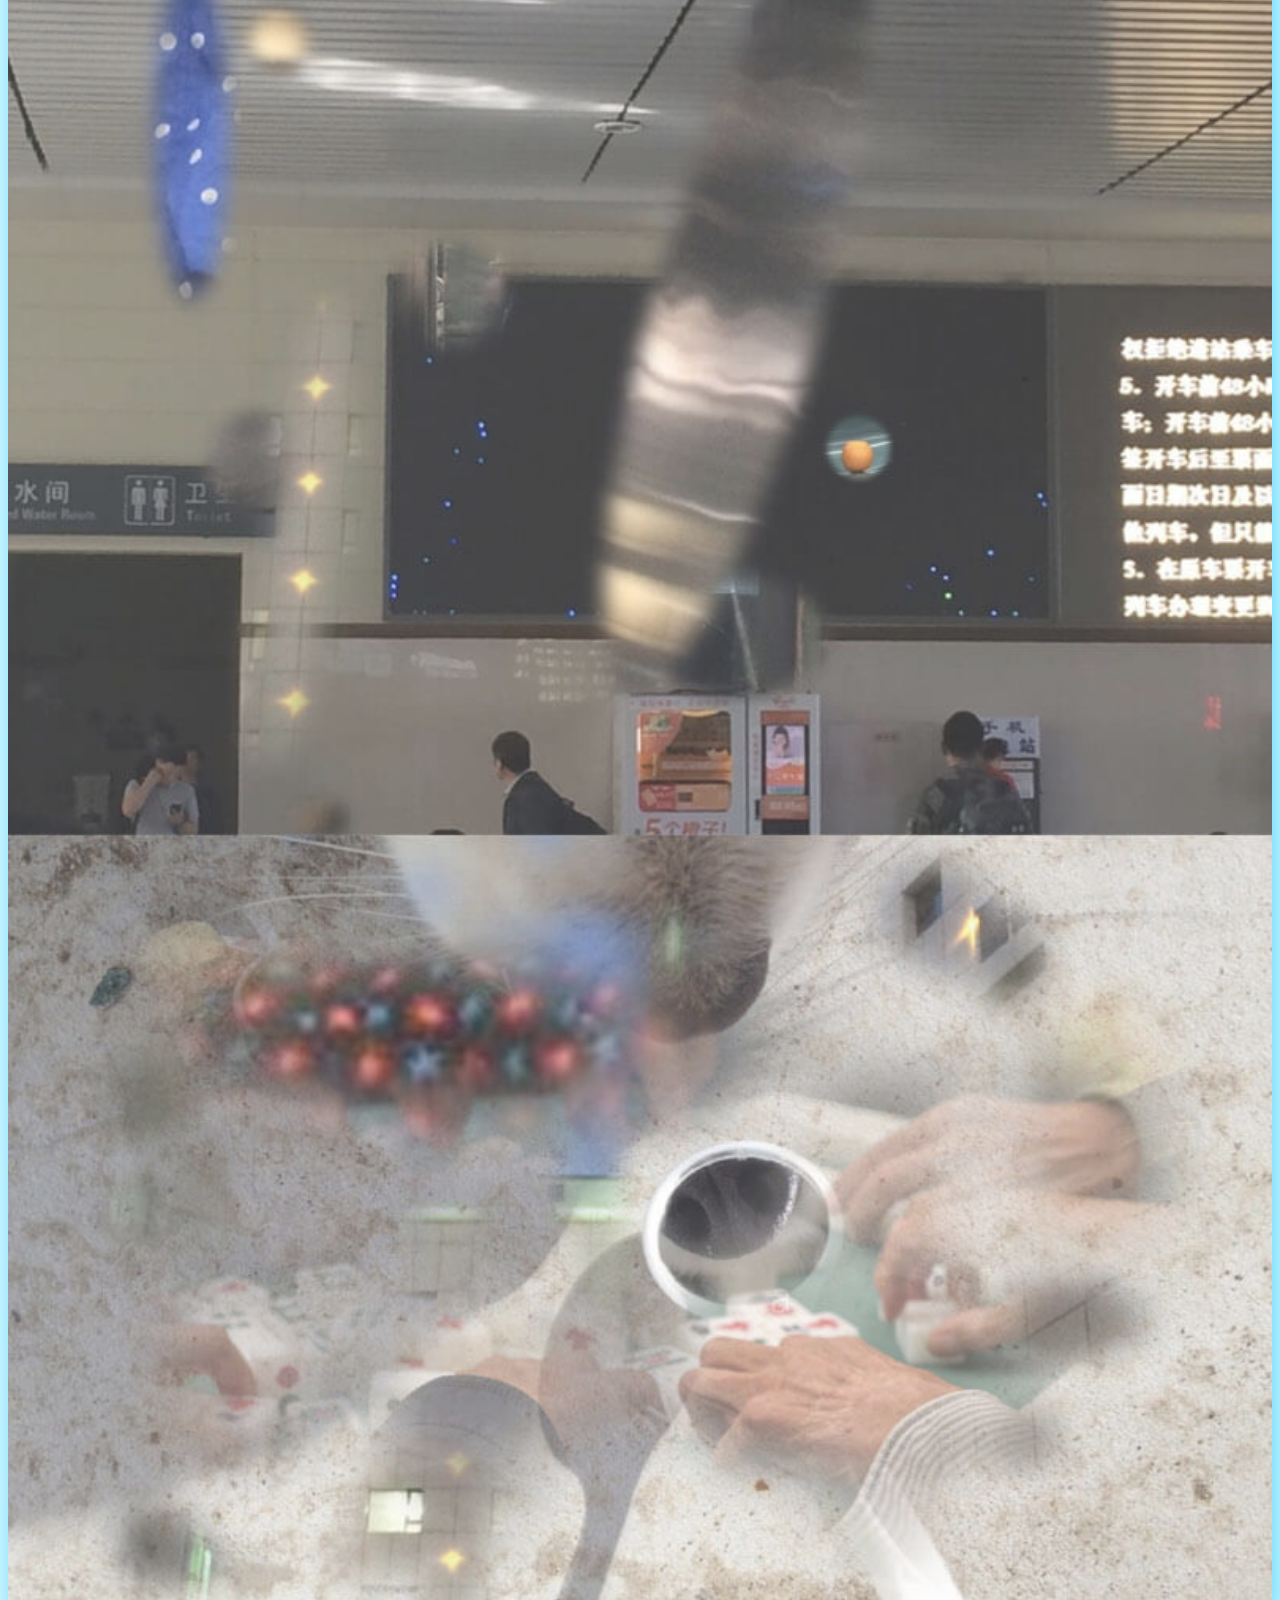
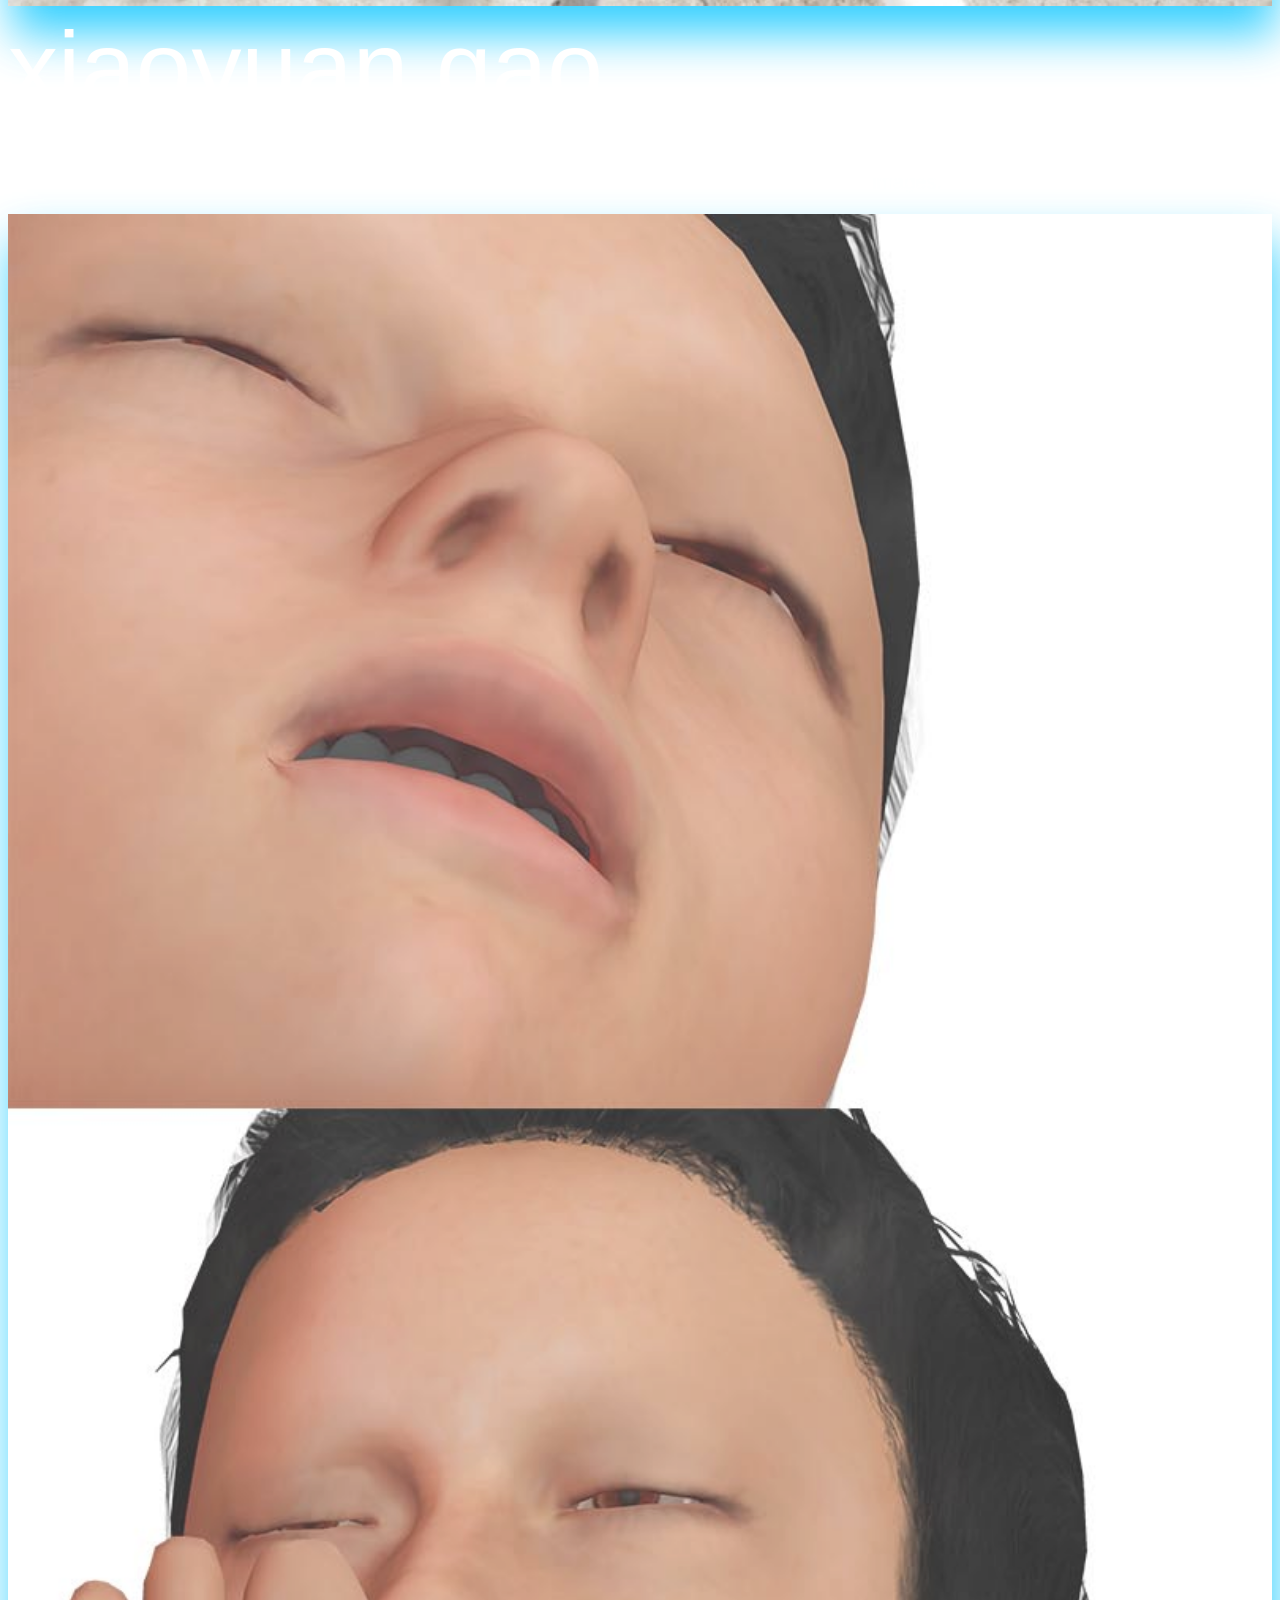
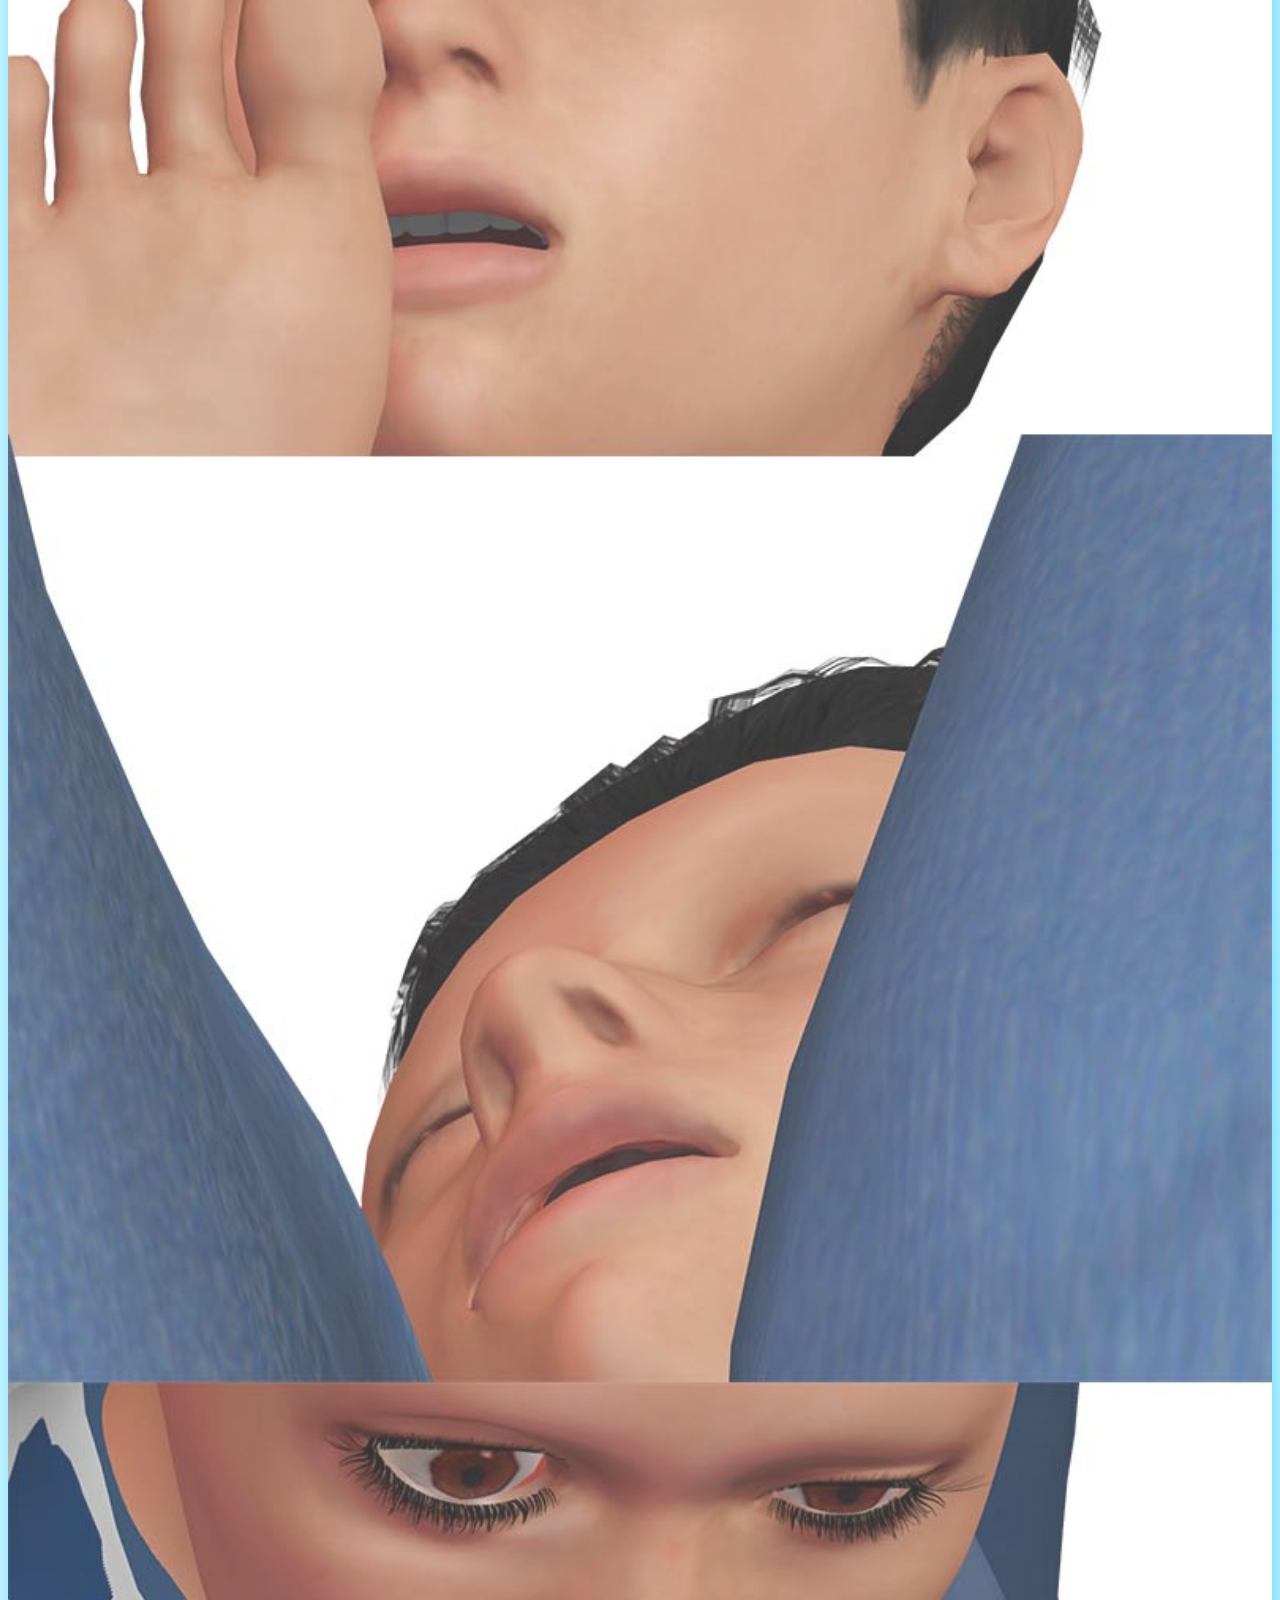
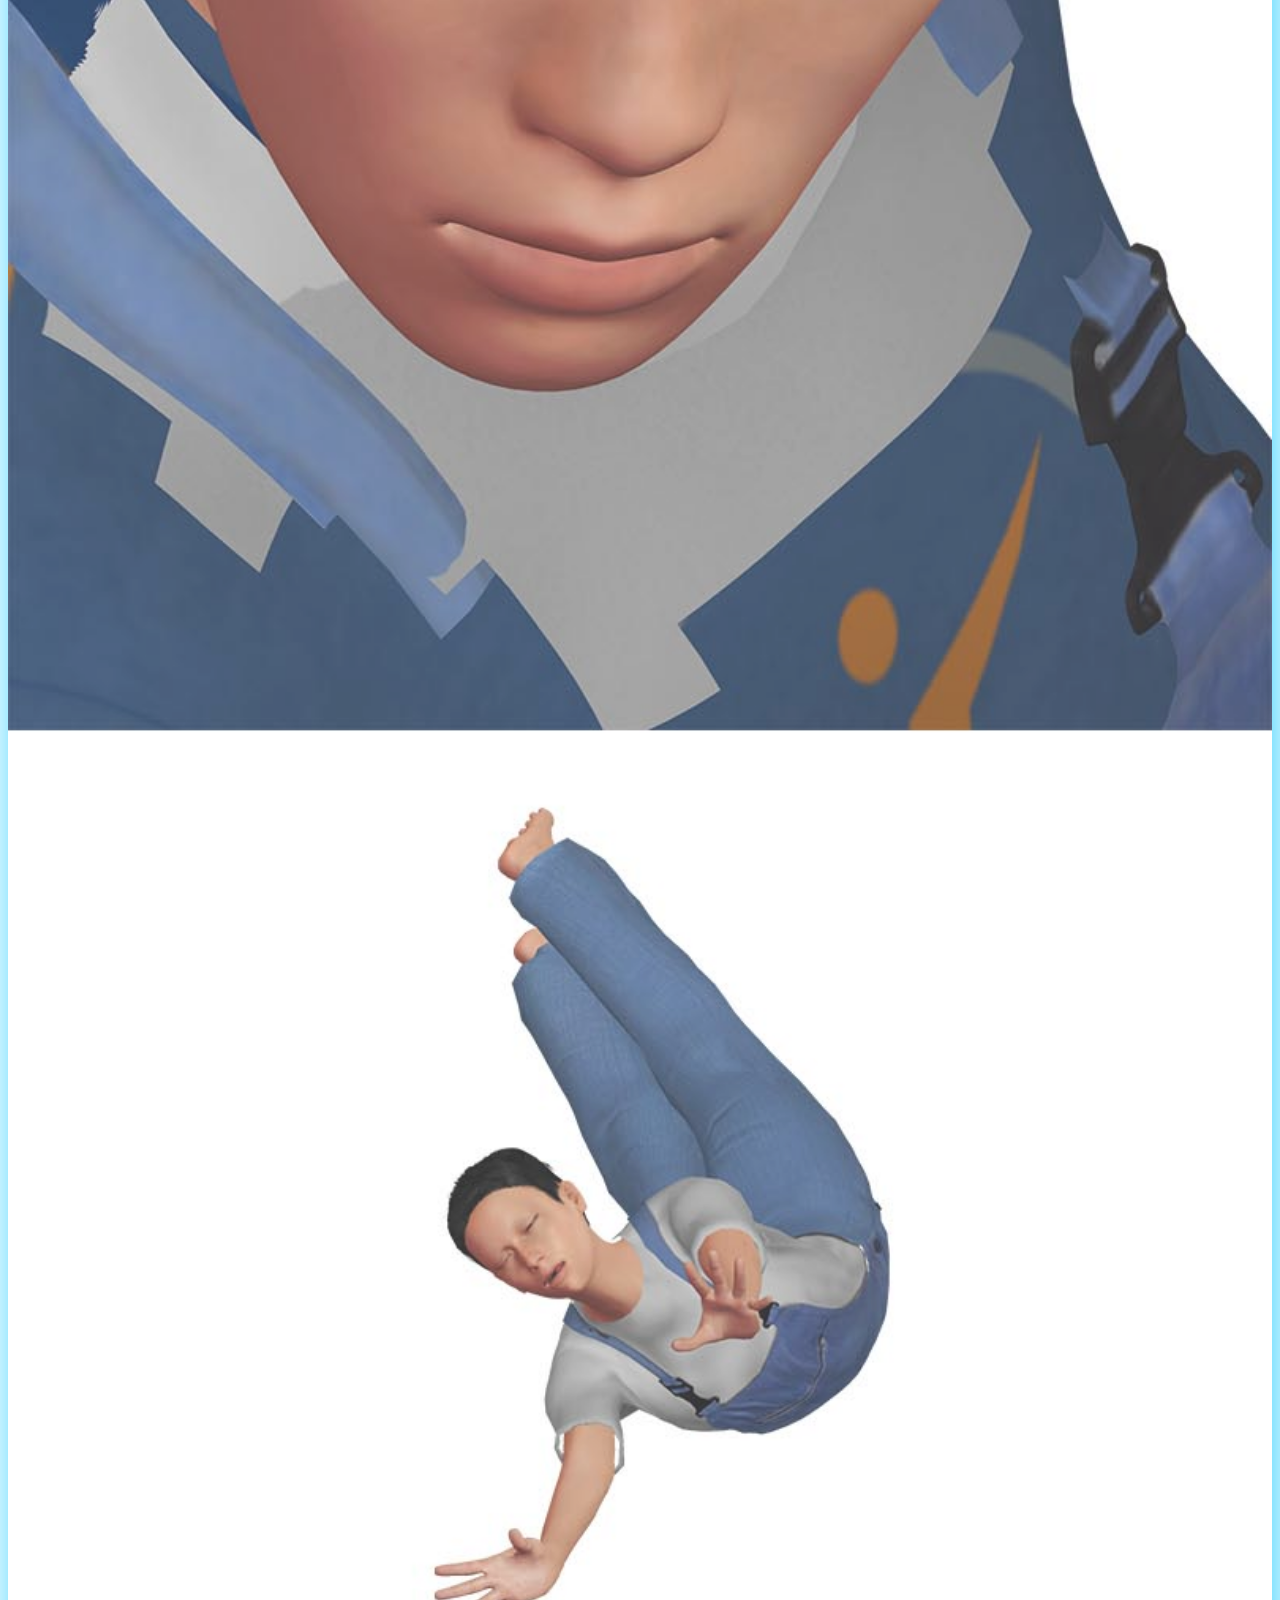
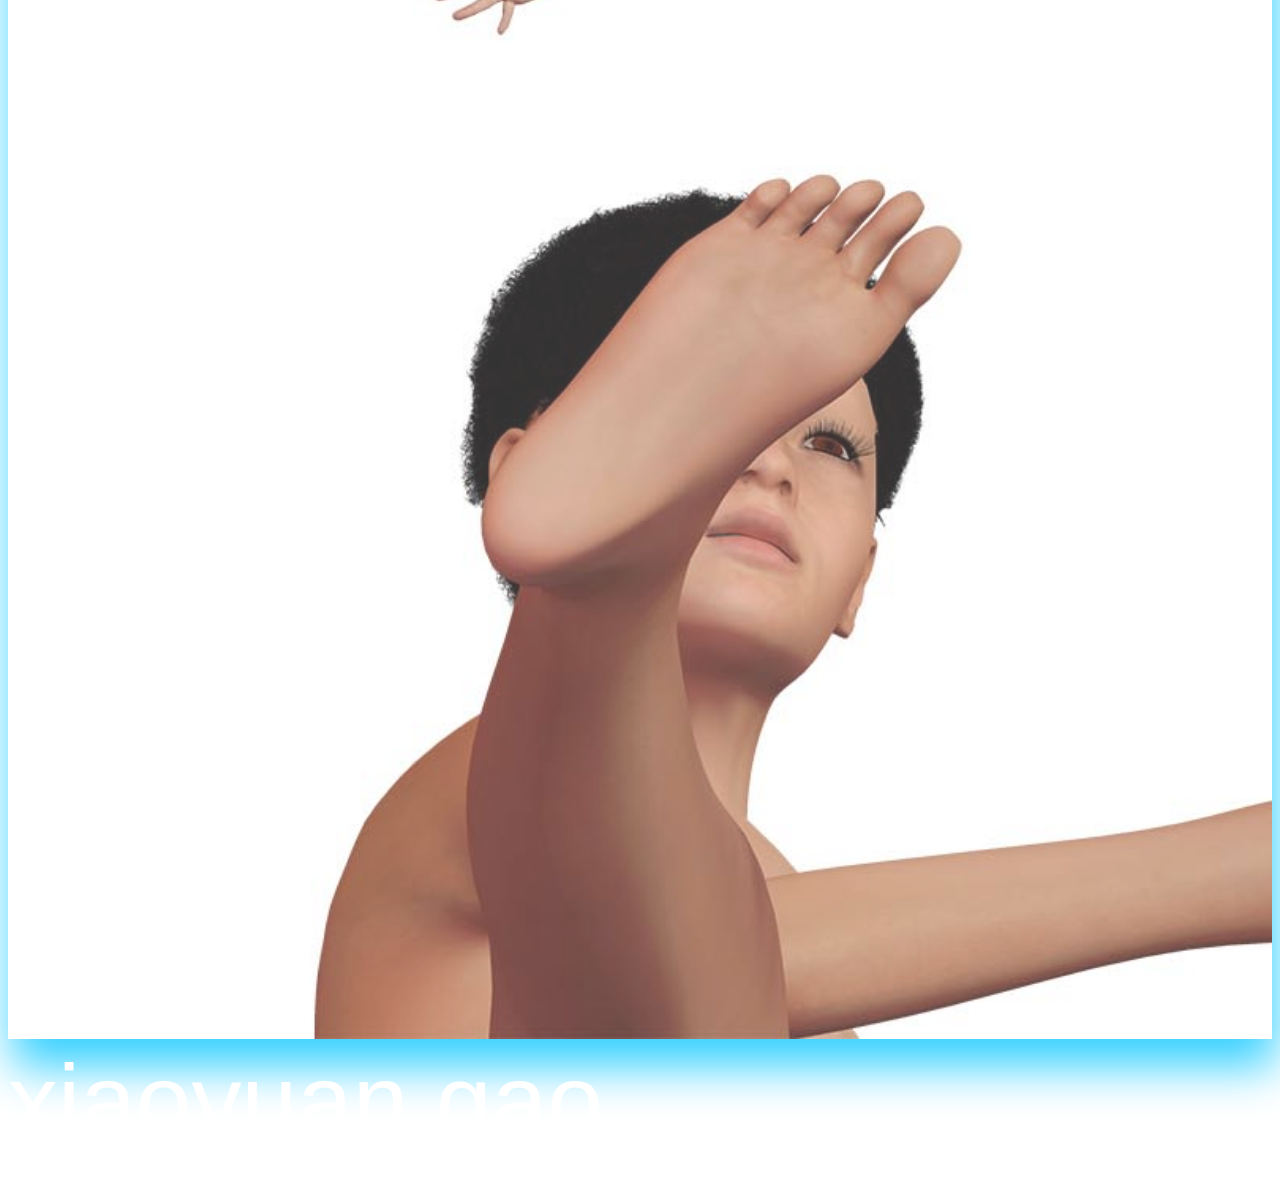
==== commit bace8efd: "-" ====
--- a/index.html
+++ b/index.html
@@ -11,13 +11,15 @@
 
 <div class="info">
       <a href="info.html">info</a>
+
 </div>
     <div class="participants">
       <a href="participants.html">participants</a>
 
     </div>
 </div>
-    
+   
+
 
 
 
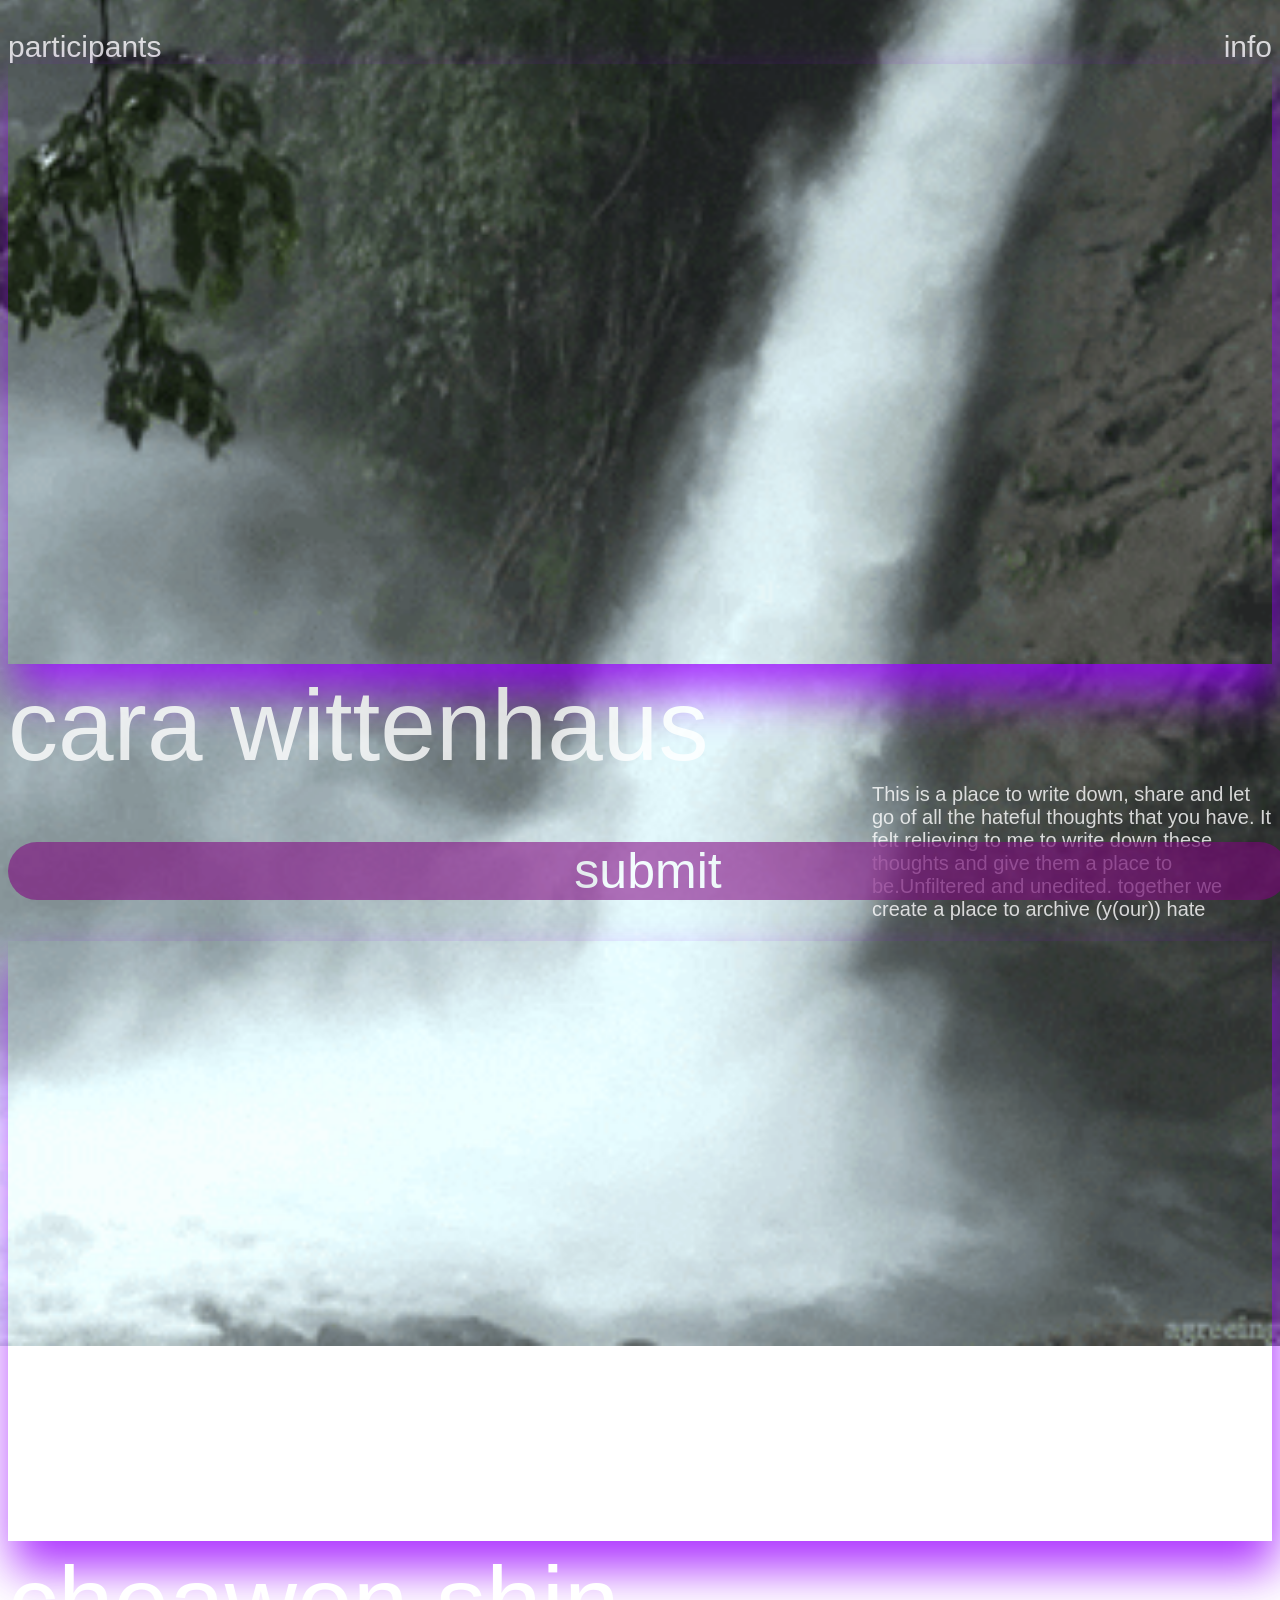
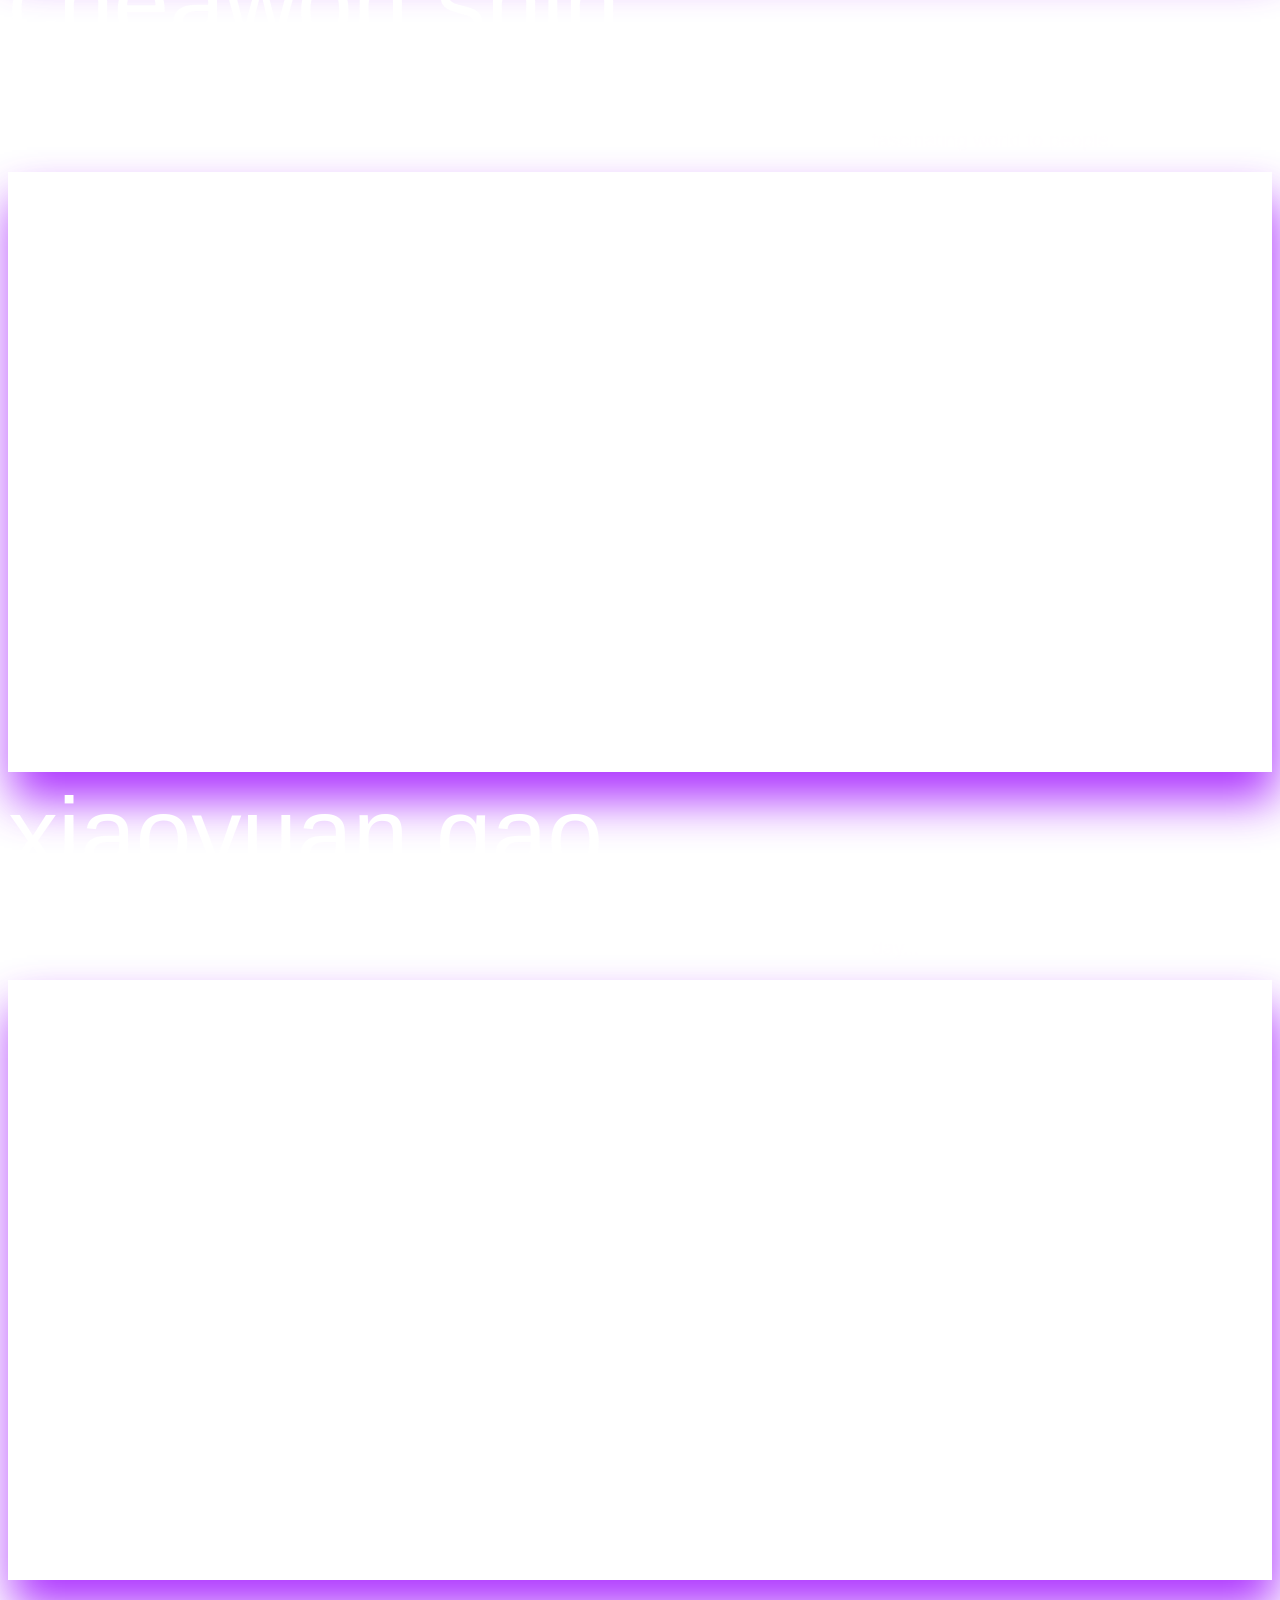
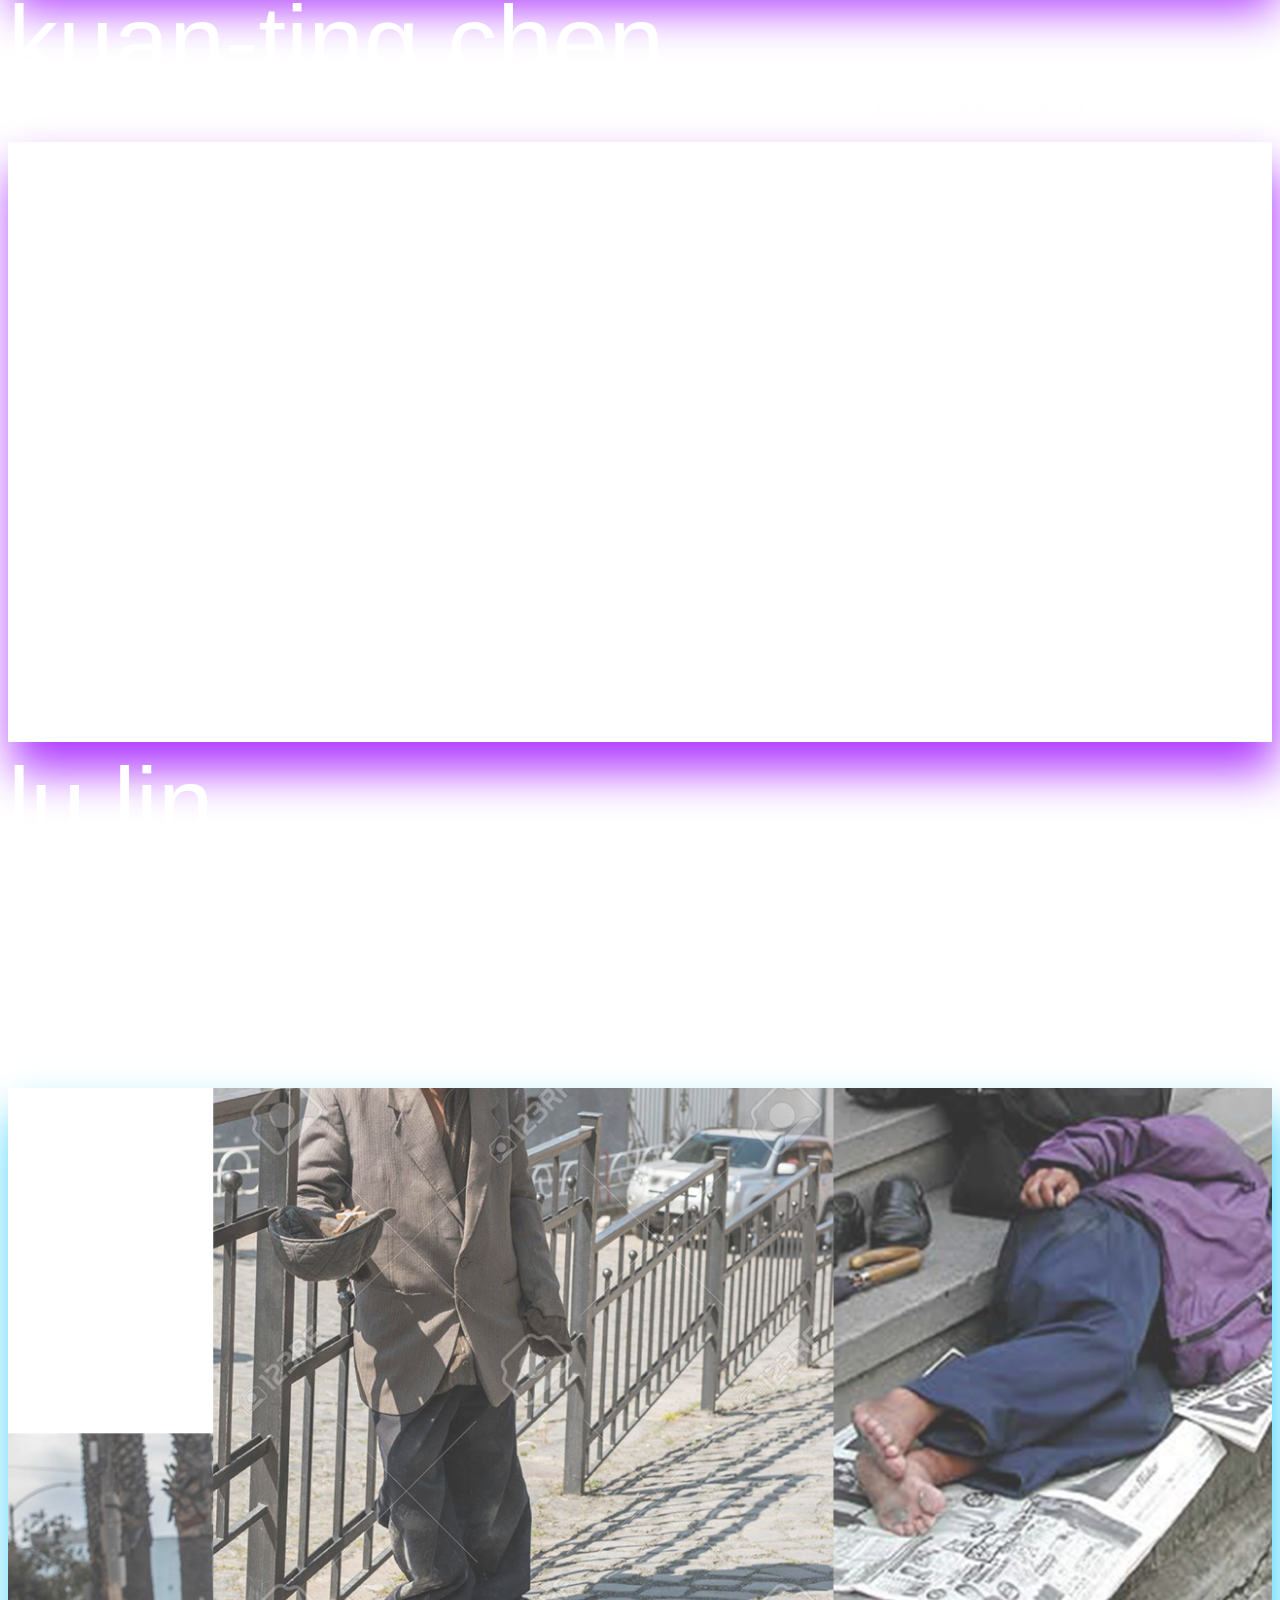
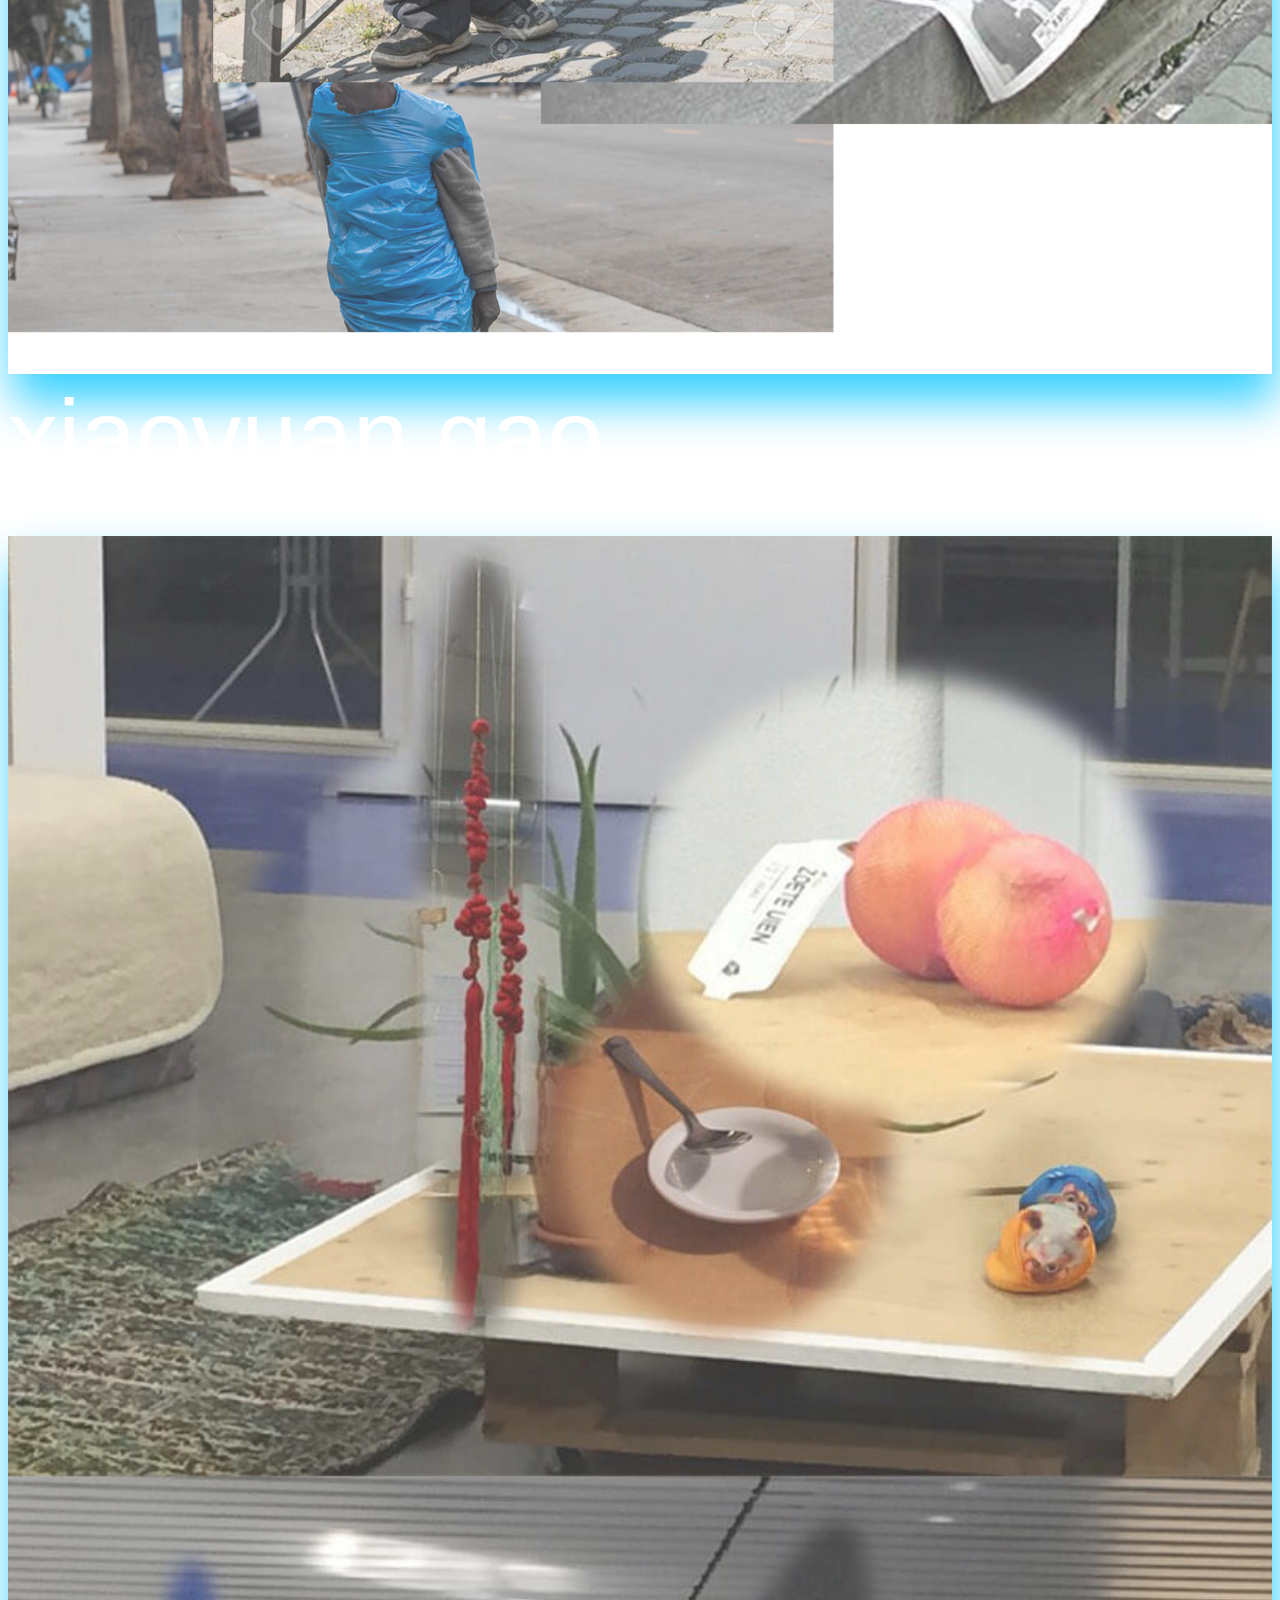
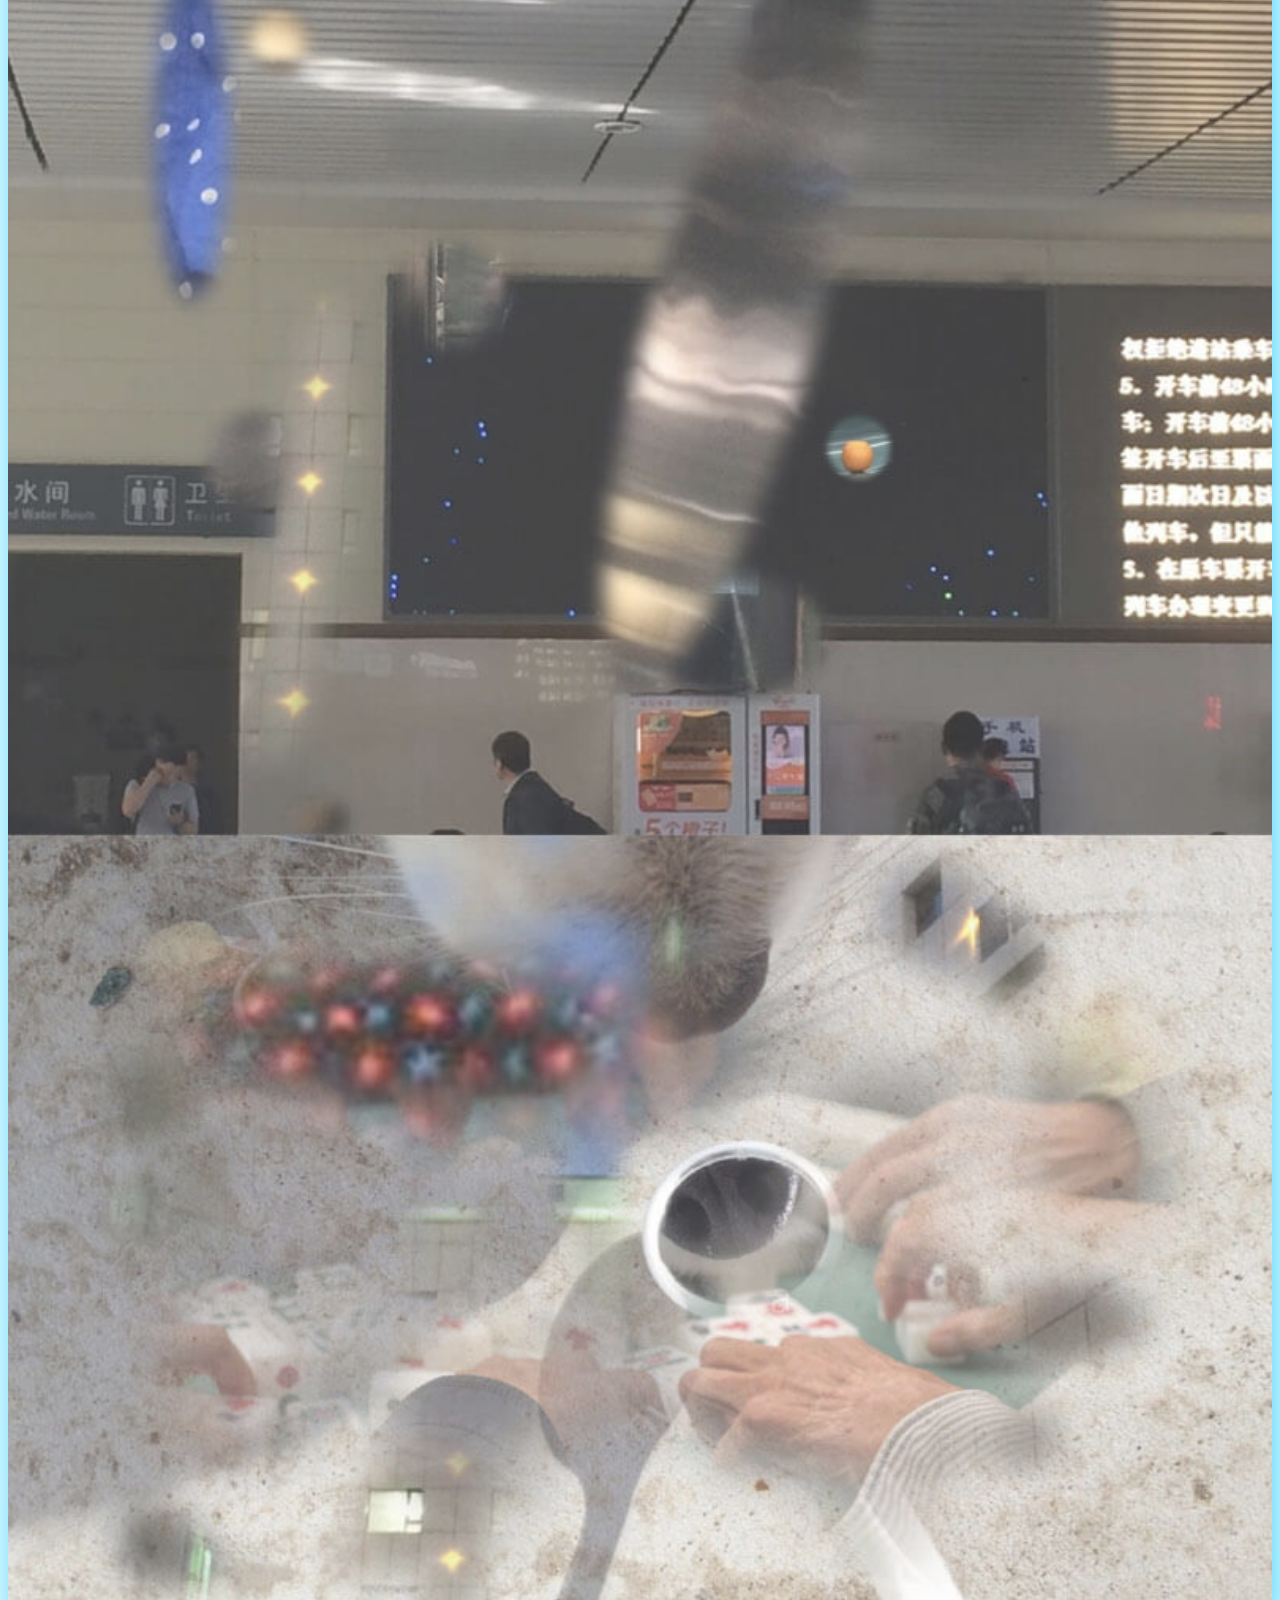
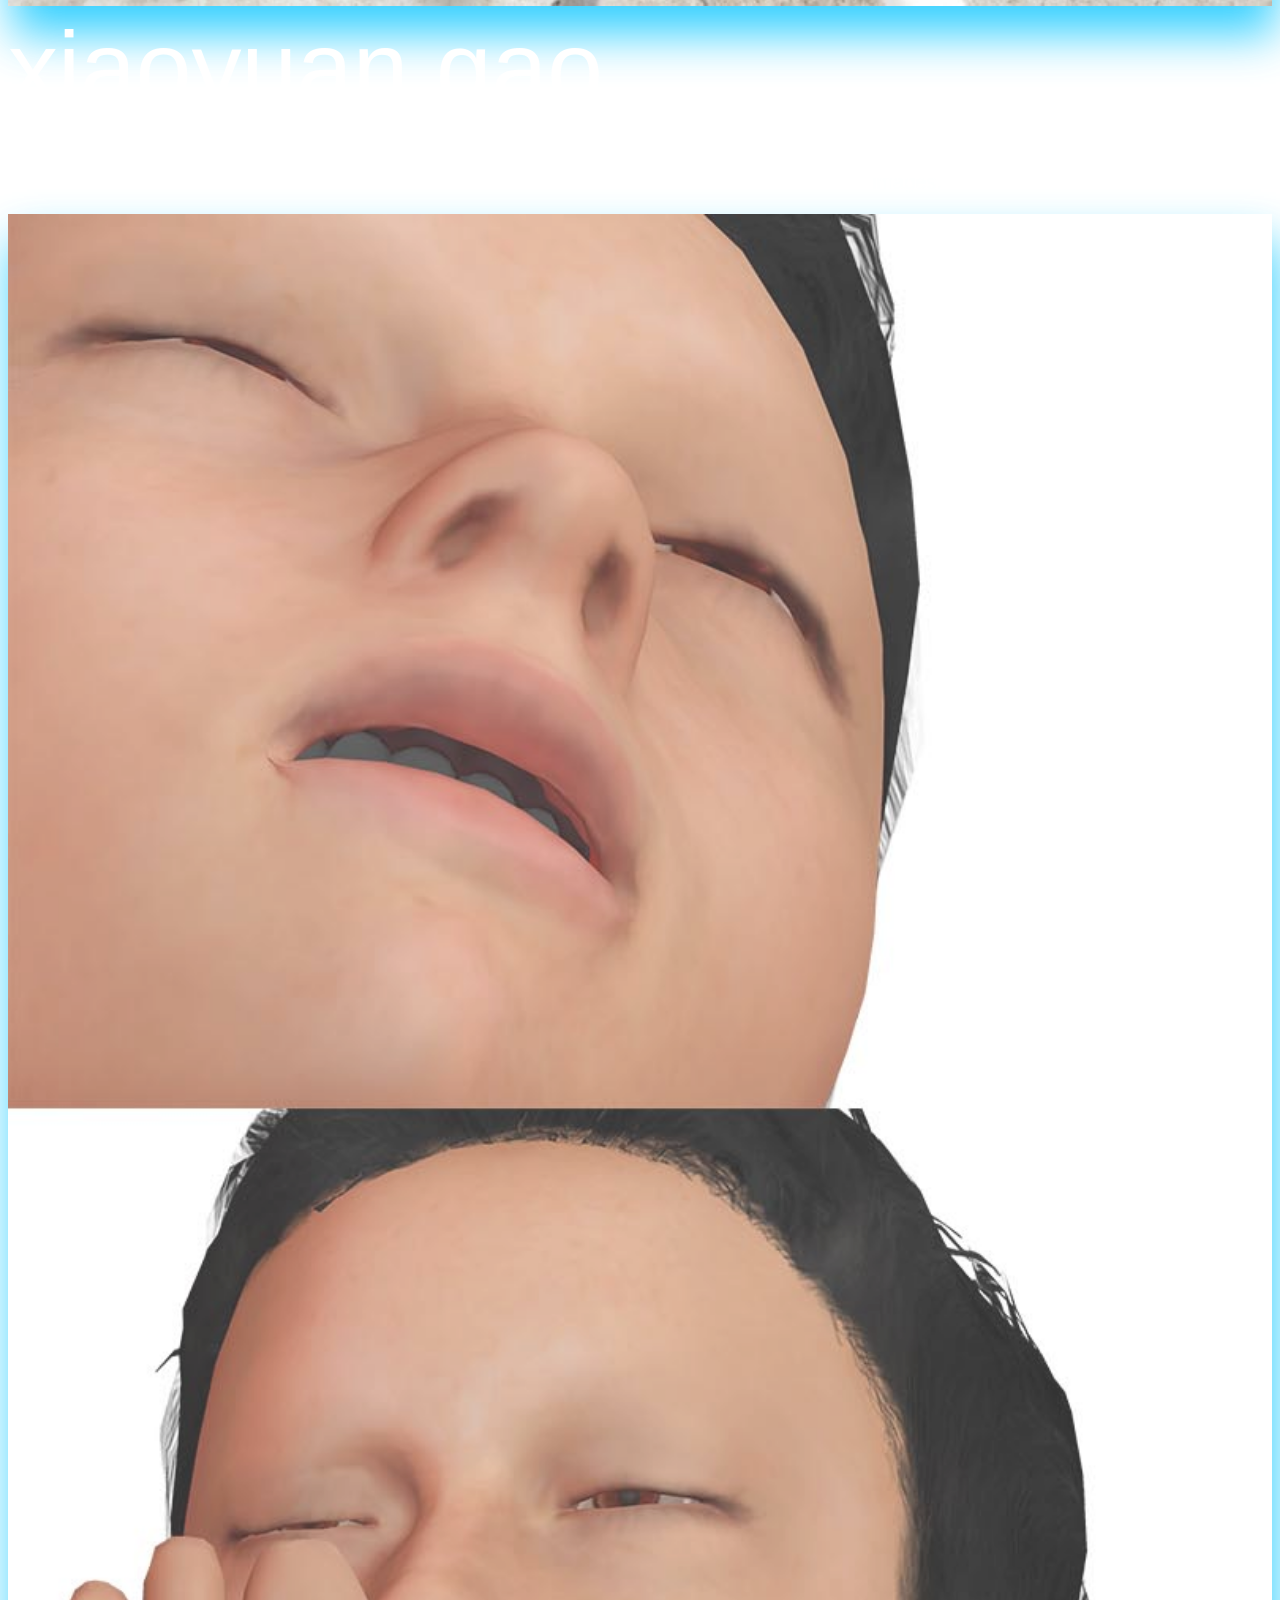
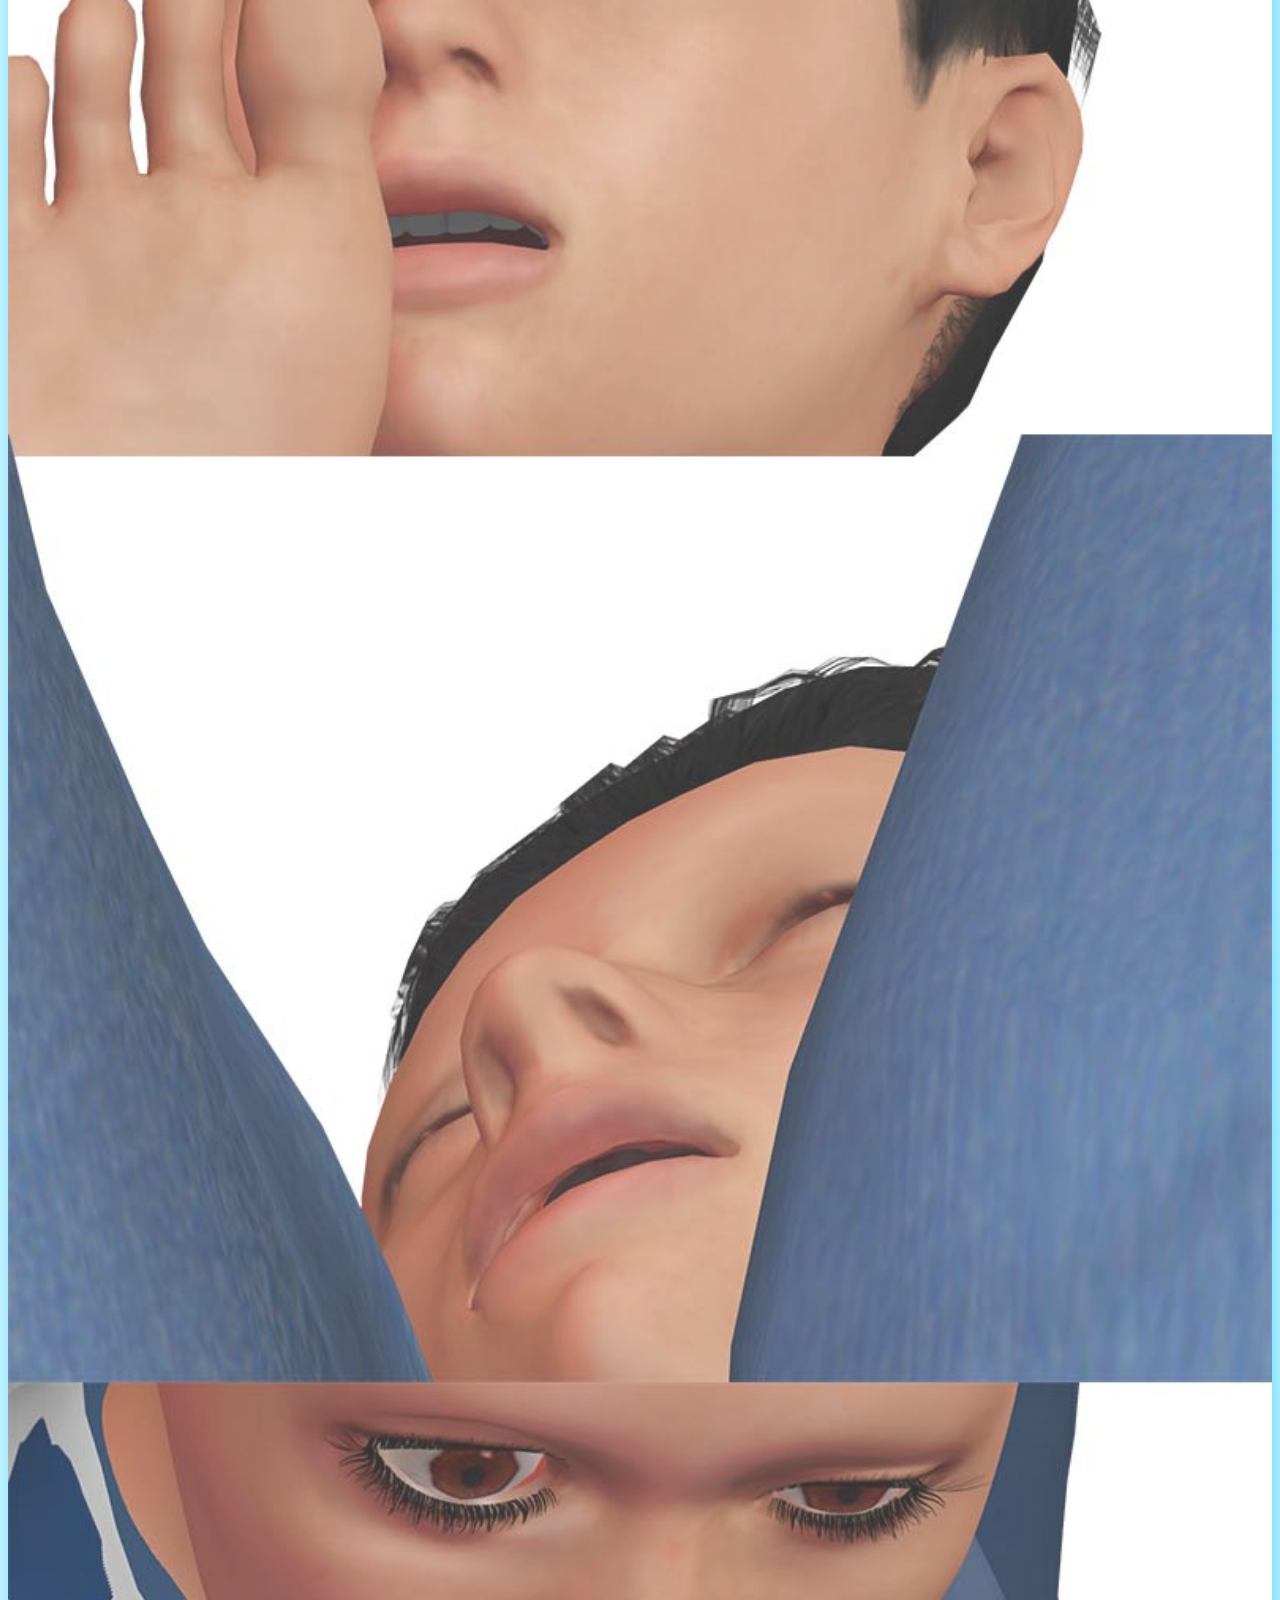
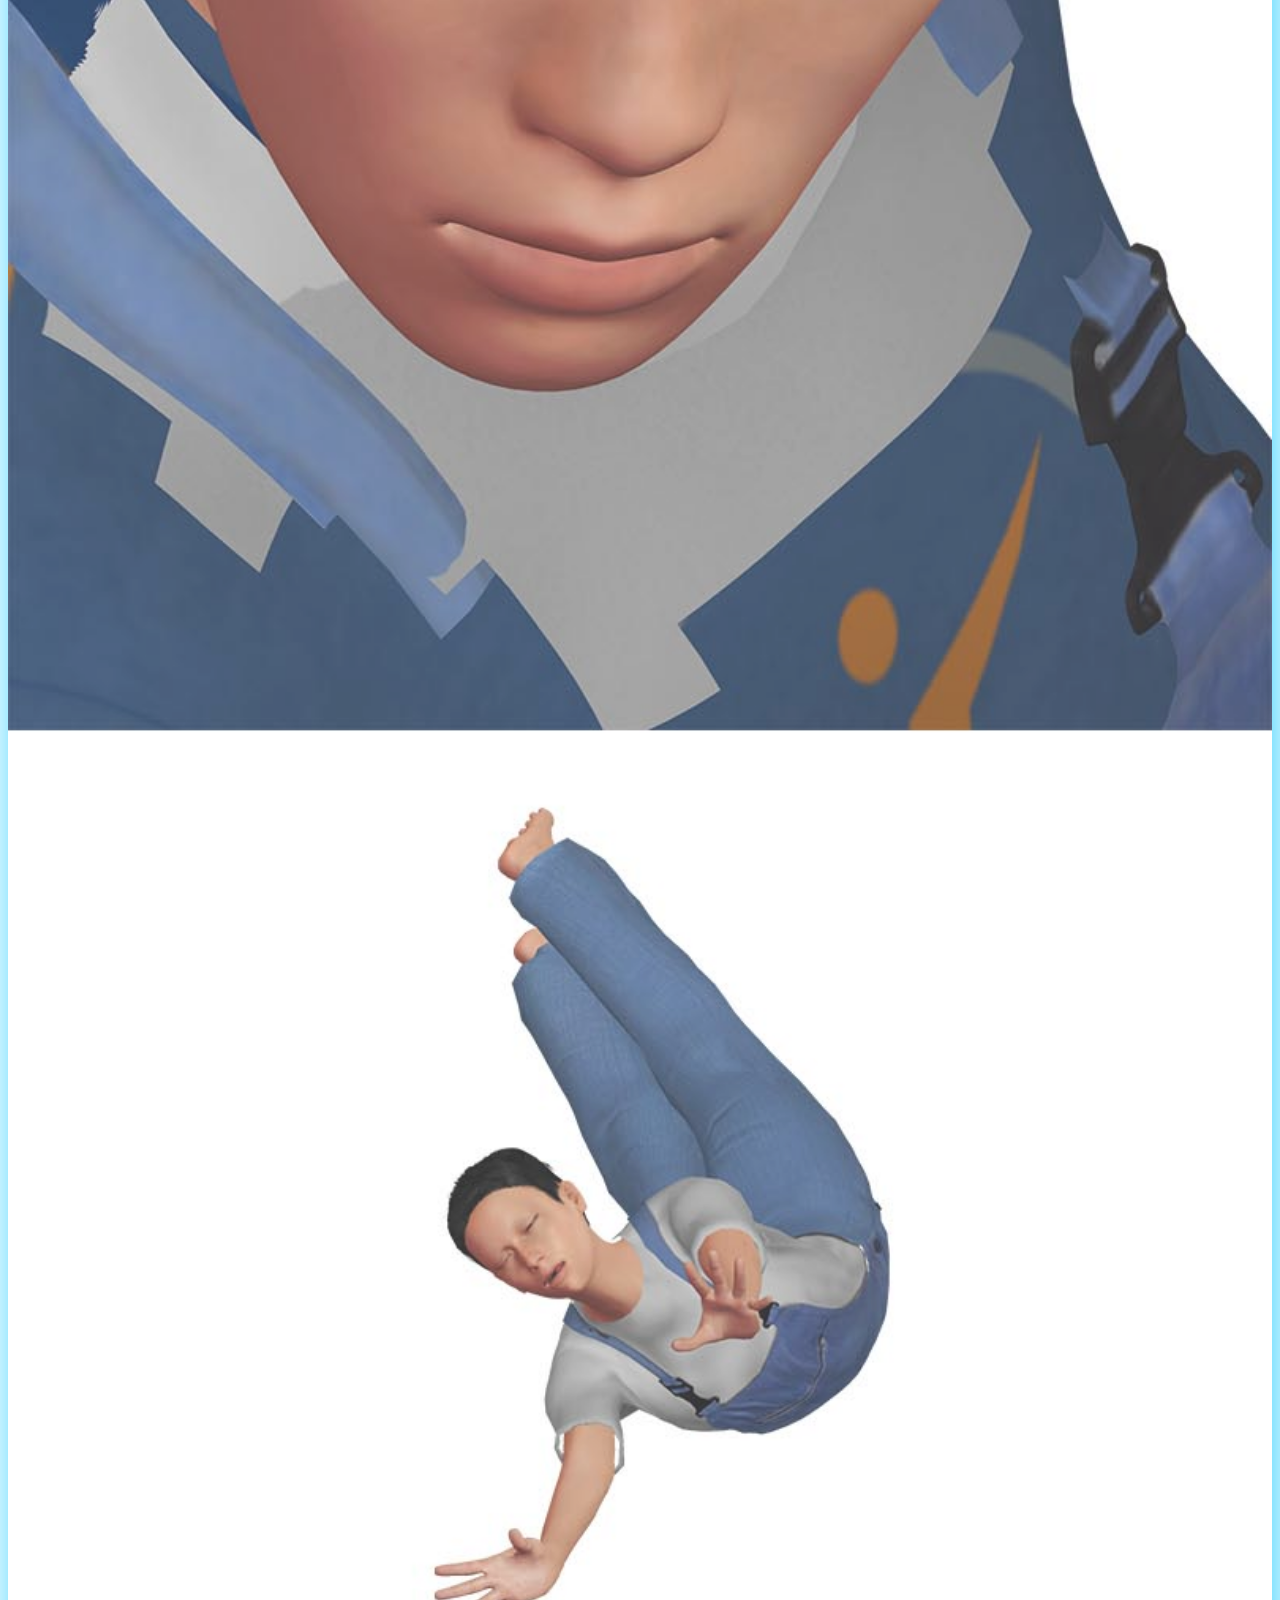
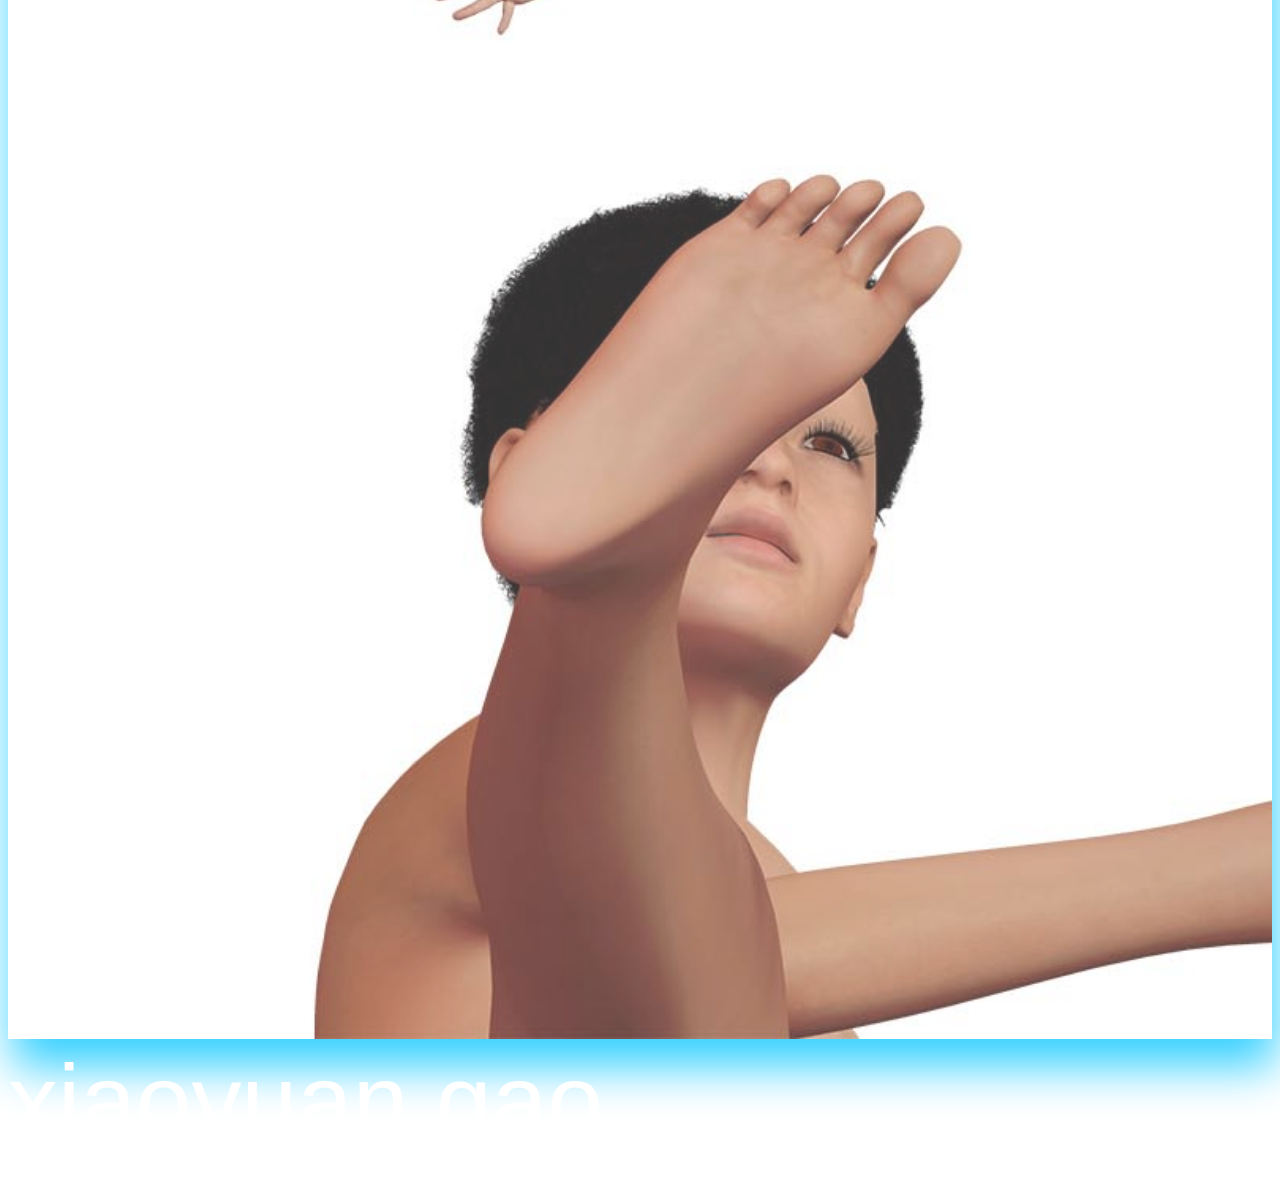
==== commit 2f6533f5: "-" ====
--- a/index.html
+++ b/index.html
@@ -18,7 +18,13 @@
 
     </div>
 </div>
-   
+
+<div class="submit">
+
+  <a href="https://forms.gle/rMZ1ou21ggibdsfQ8">submit</a>
+
+</div>
+
 
 
 
--- a/style.css
+++ b/style.css
@@ -99,3 +99,17 @@
   -moz-box-shadow: 4px 28px 44px 0px rgba(0,196,255,1);
   box-shadow: 4px 28px 44px 0px rgba(0,196,255,1);
 }
+.submit {
+  width: 100%;
+  opacity: 0.7;
+  background-color: purple;
+  border-radius: 100px;
+  text-align: center;
+  float: center;
+  font-size: 50px;
+  color: red;
+
+  margin-top: 0px;
+  position: fixed;
+  bottom: 0;
+}
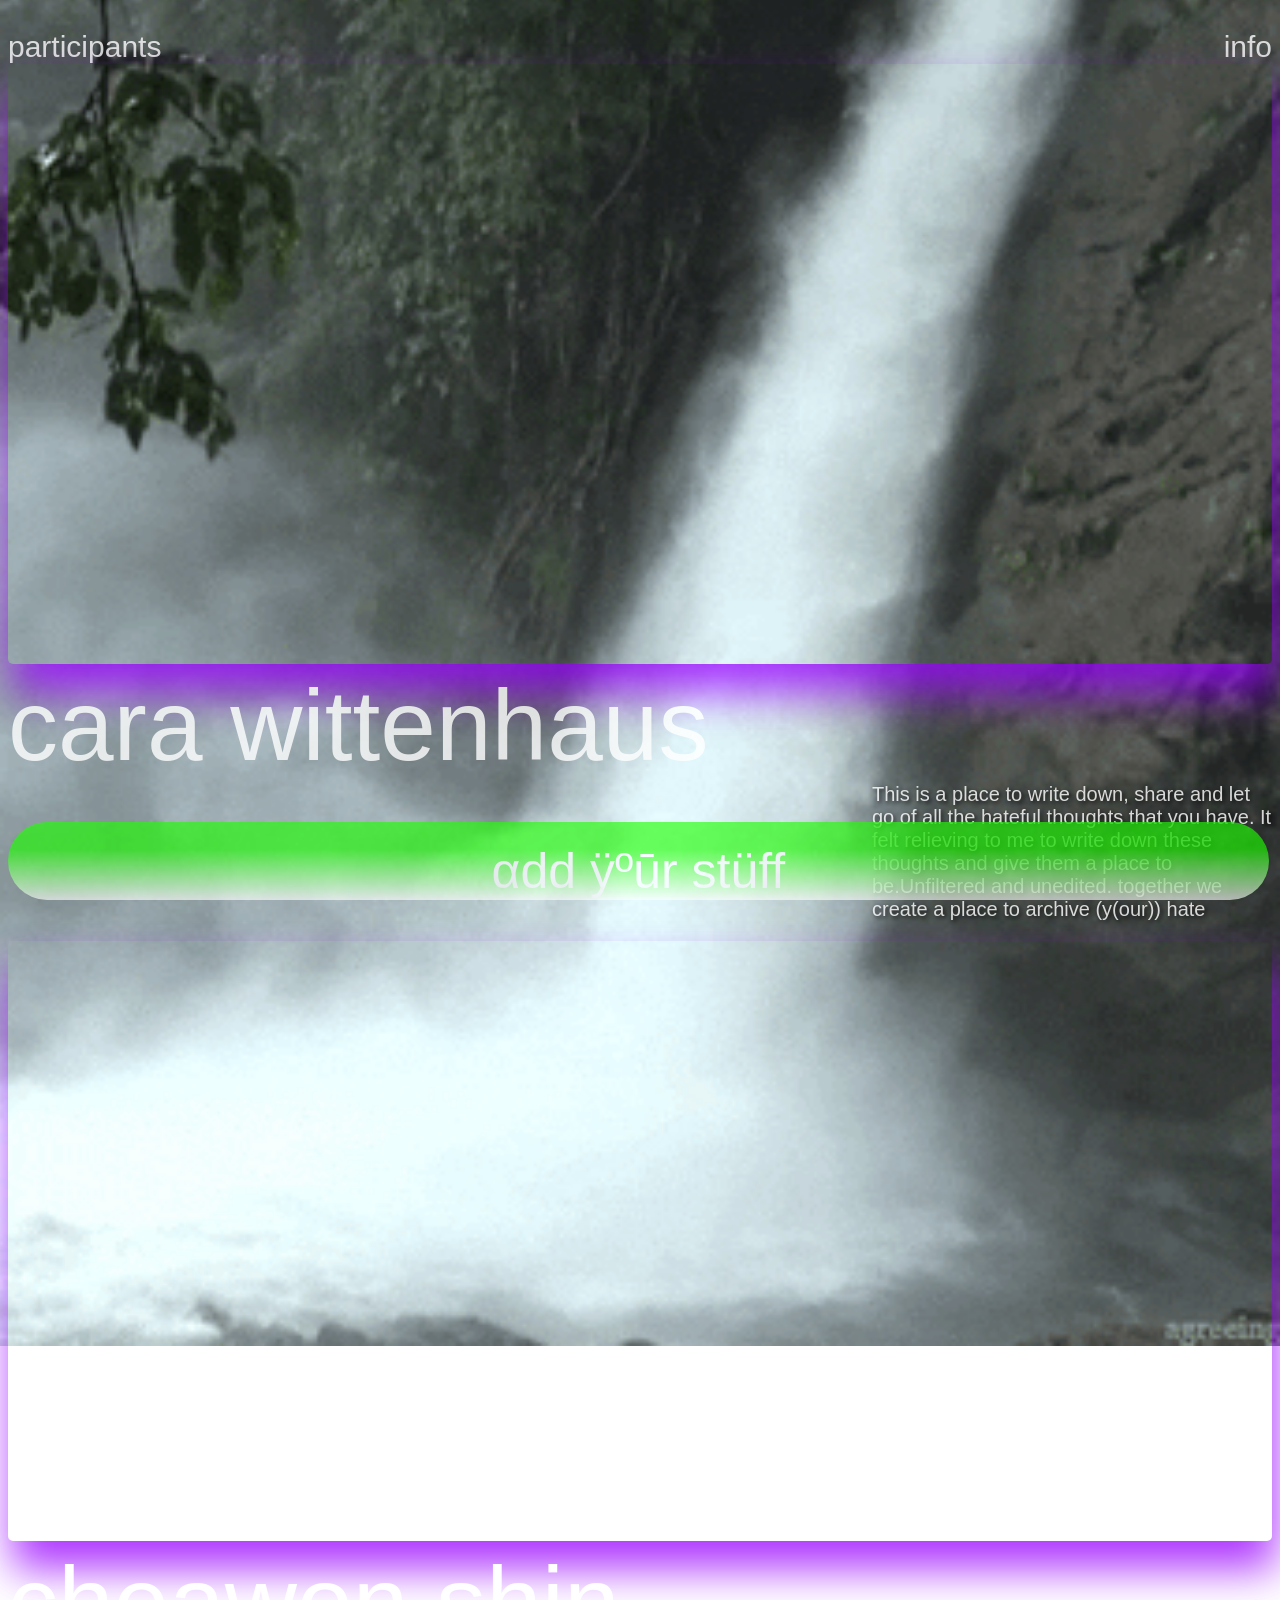
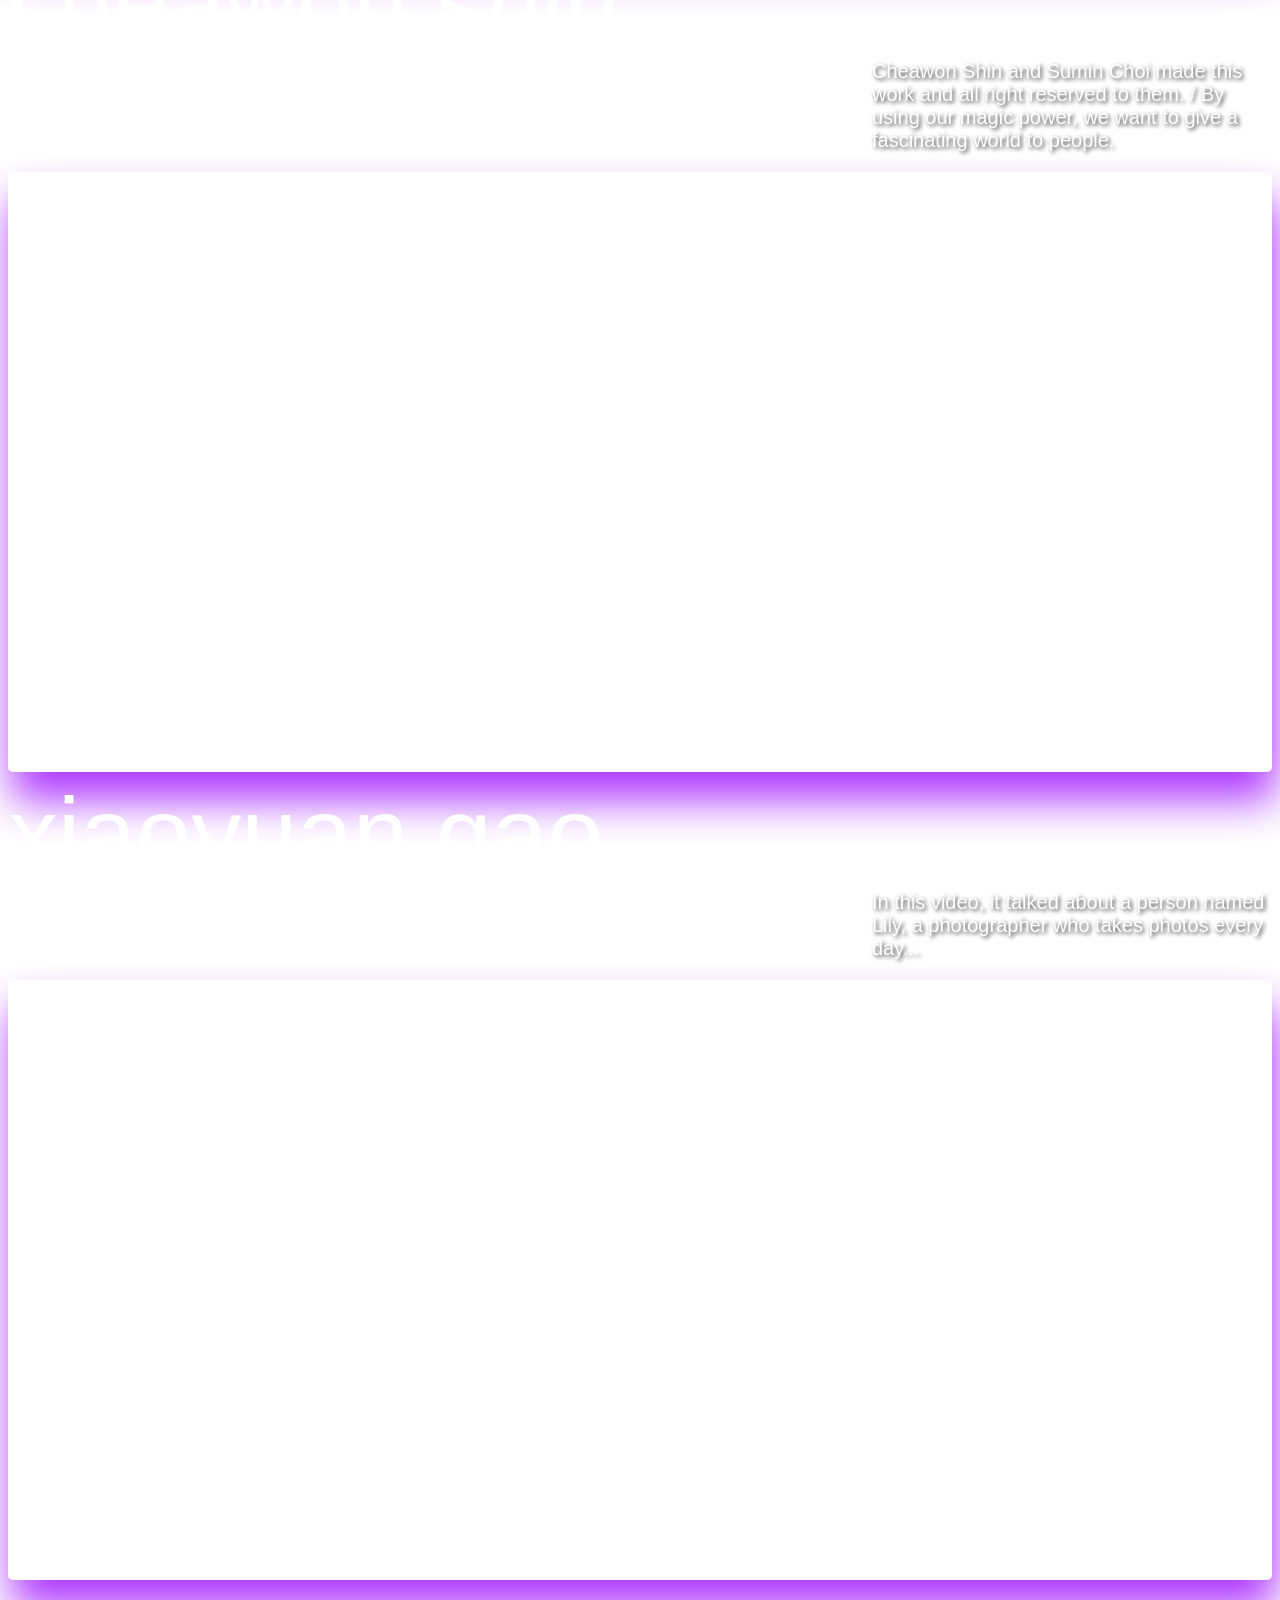
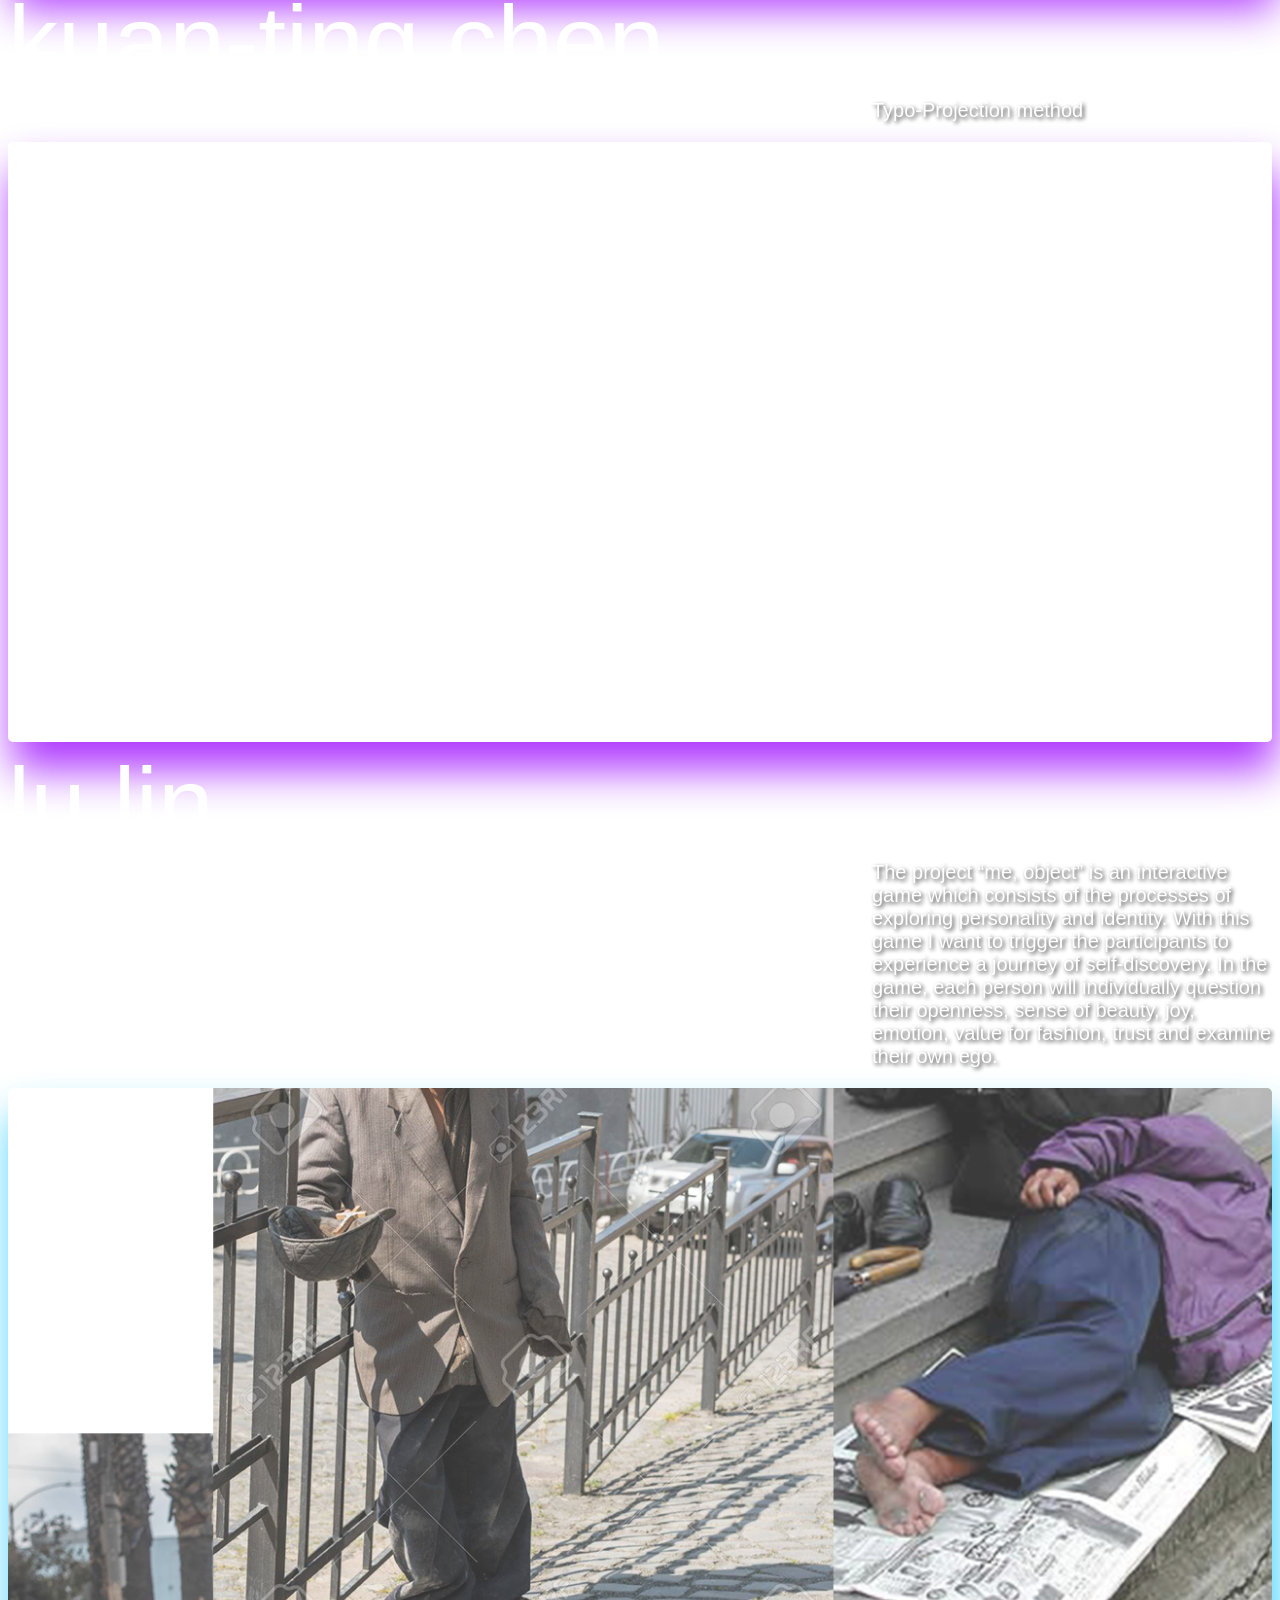
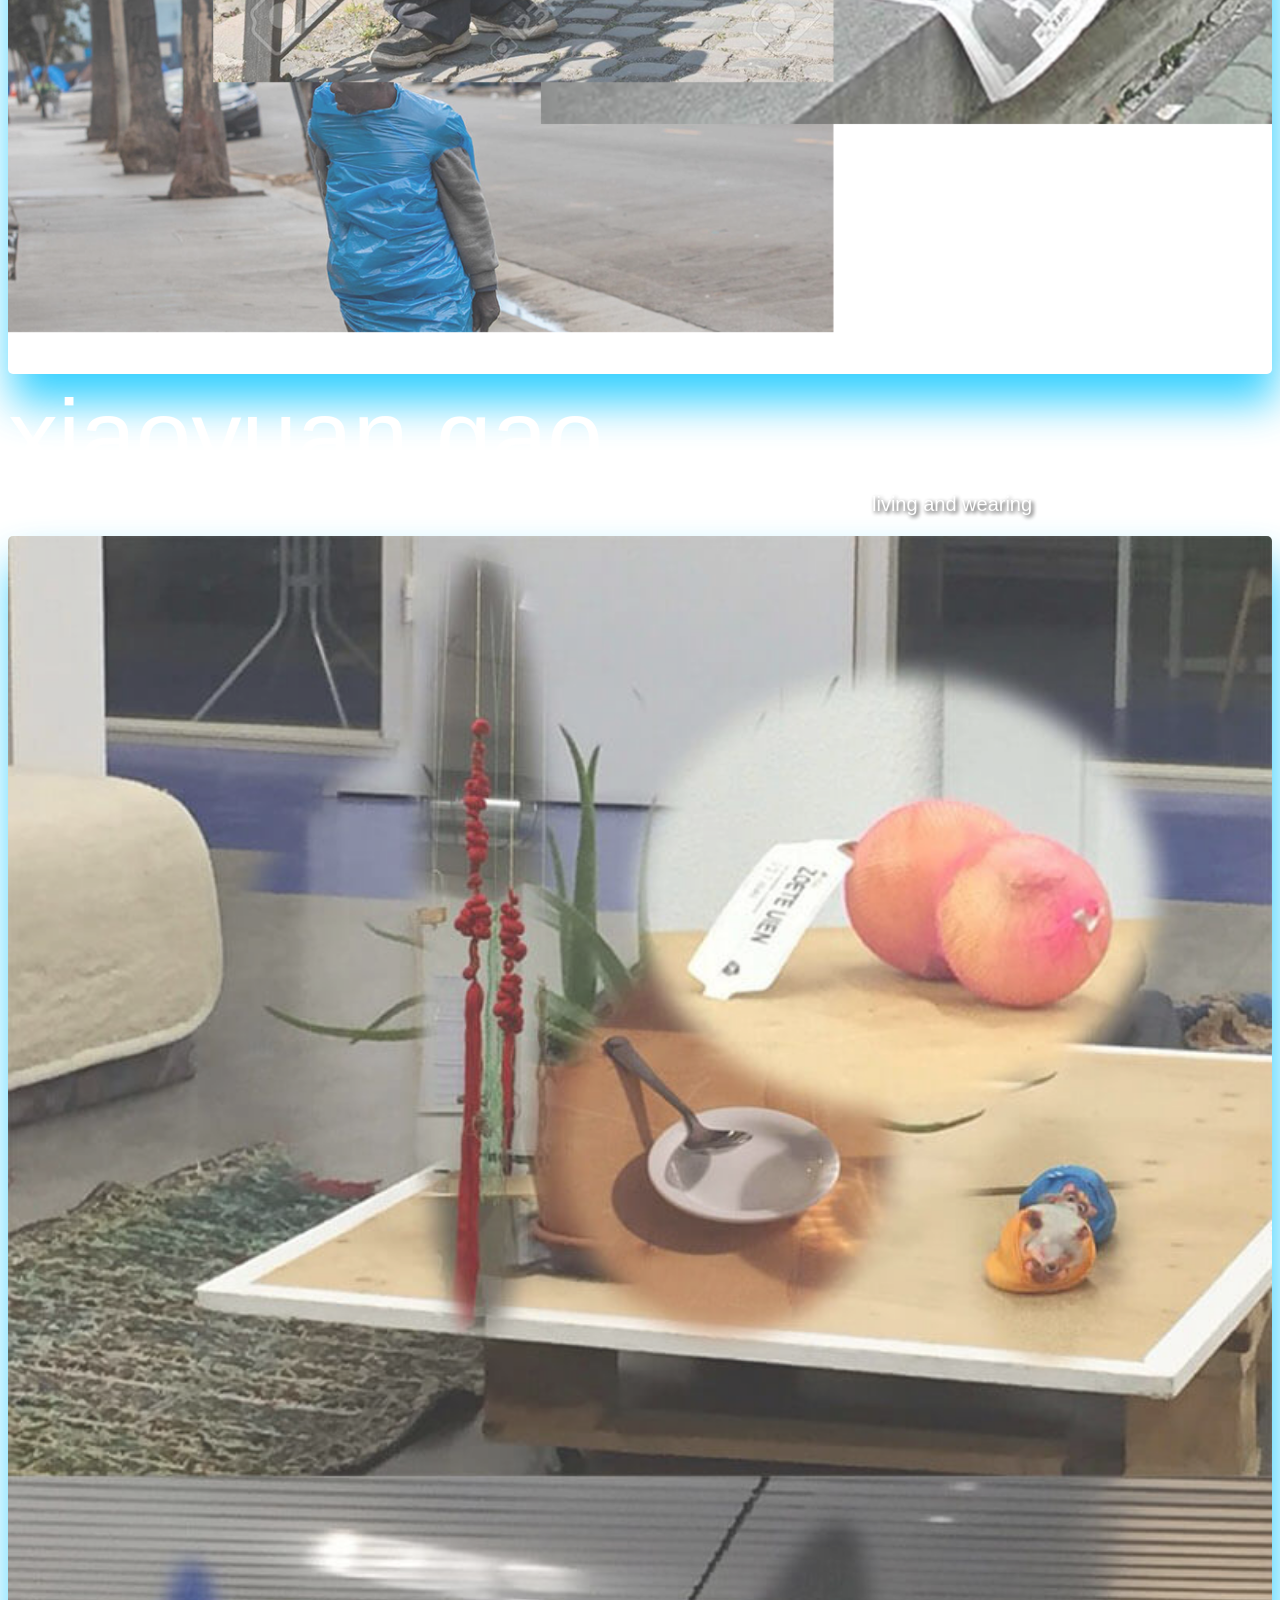
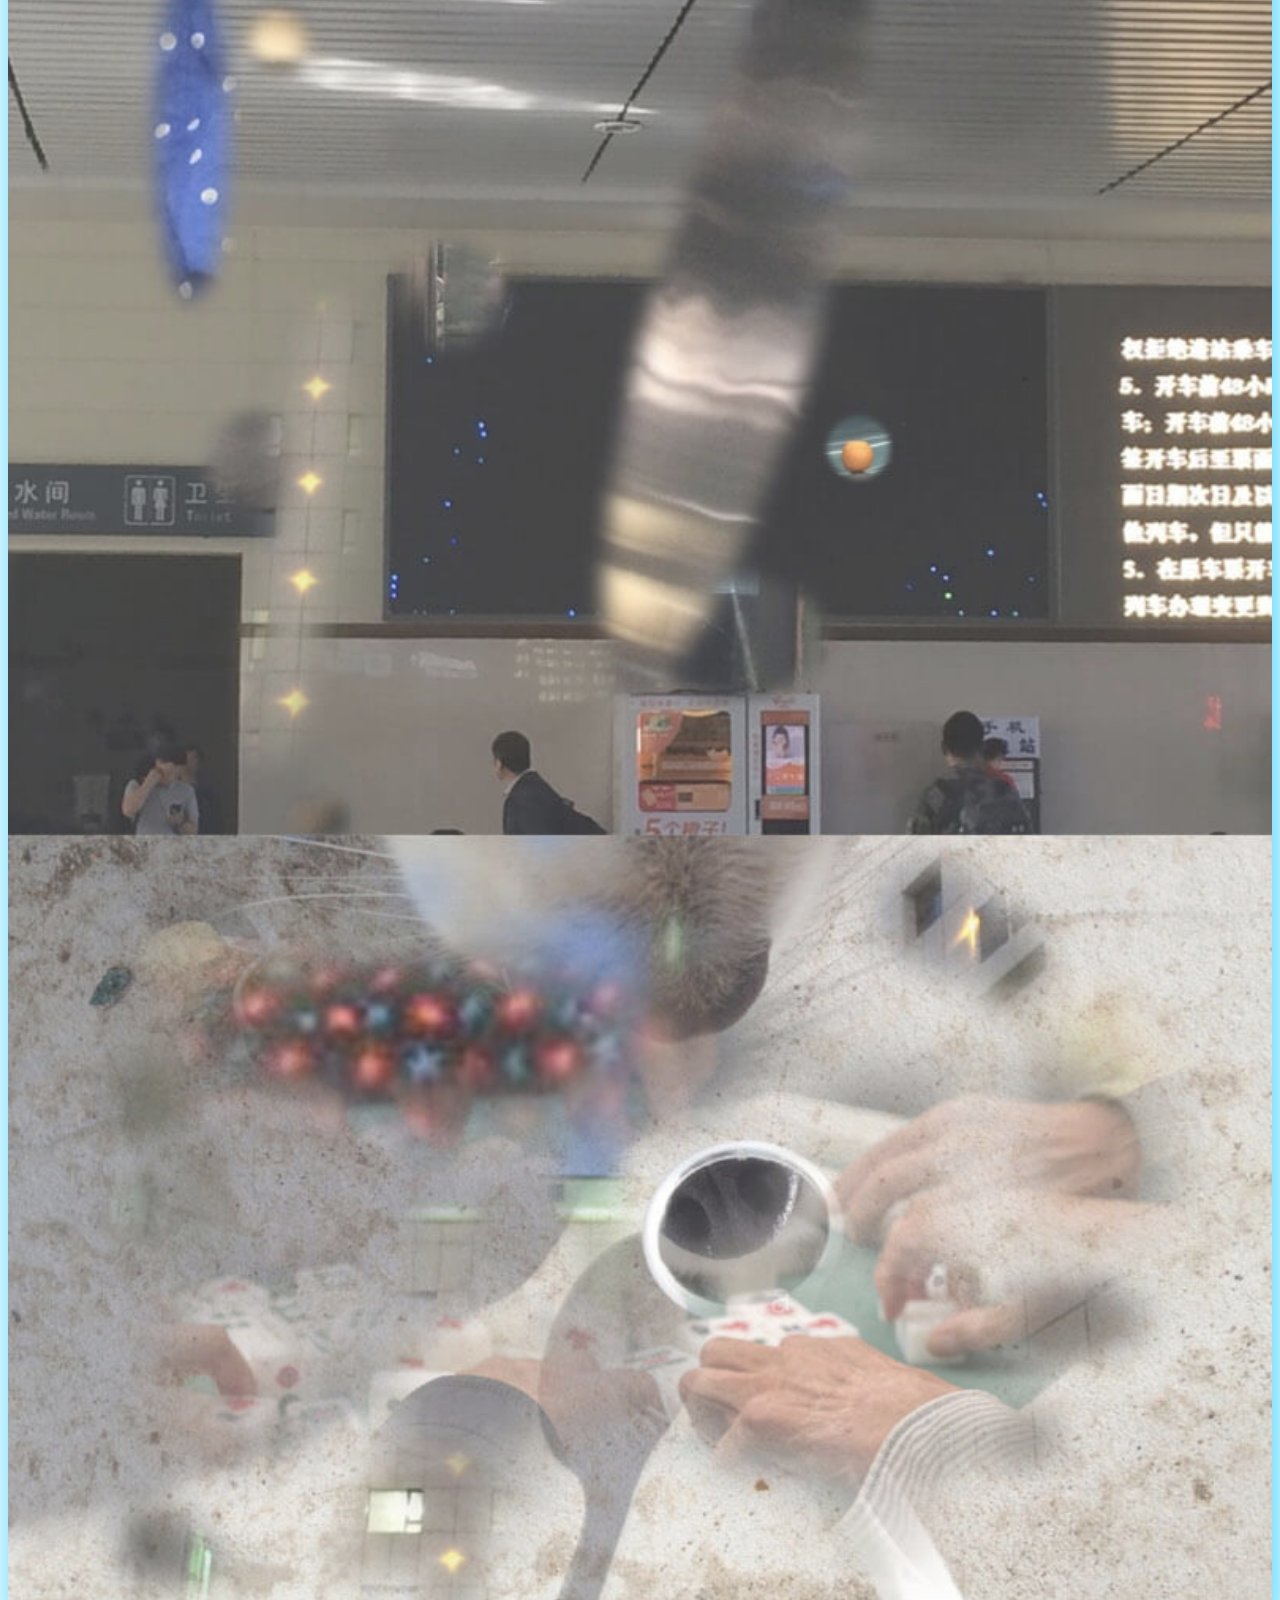
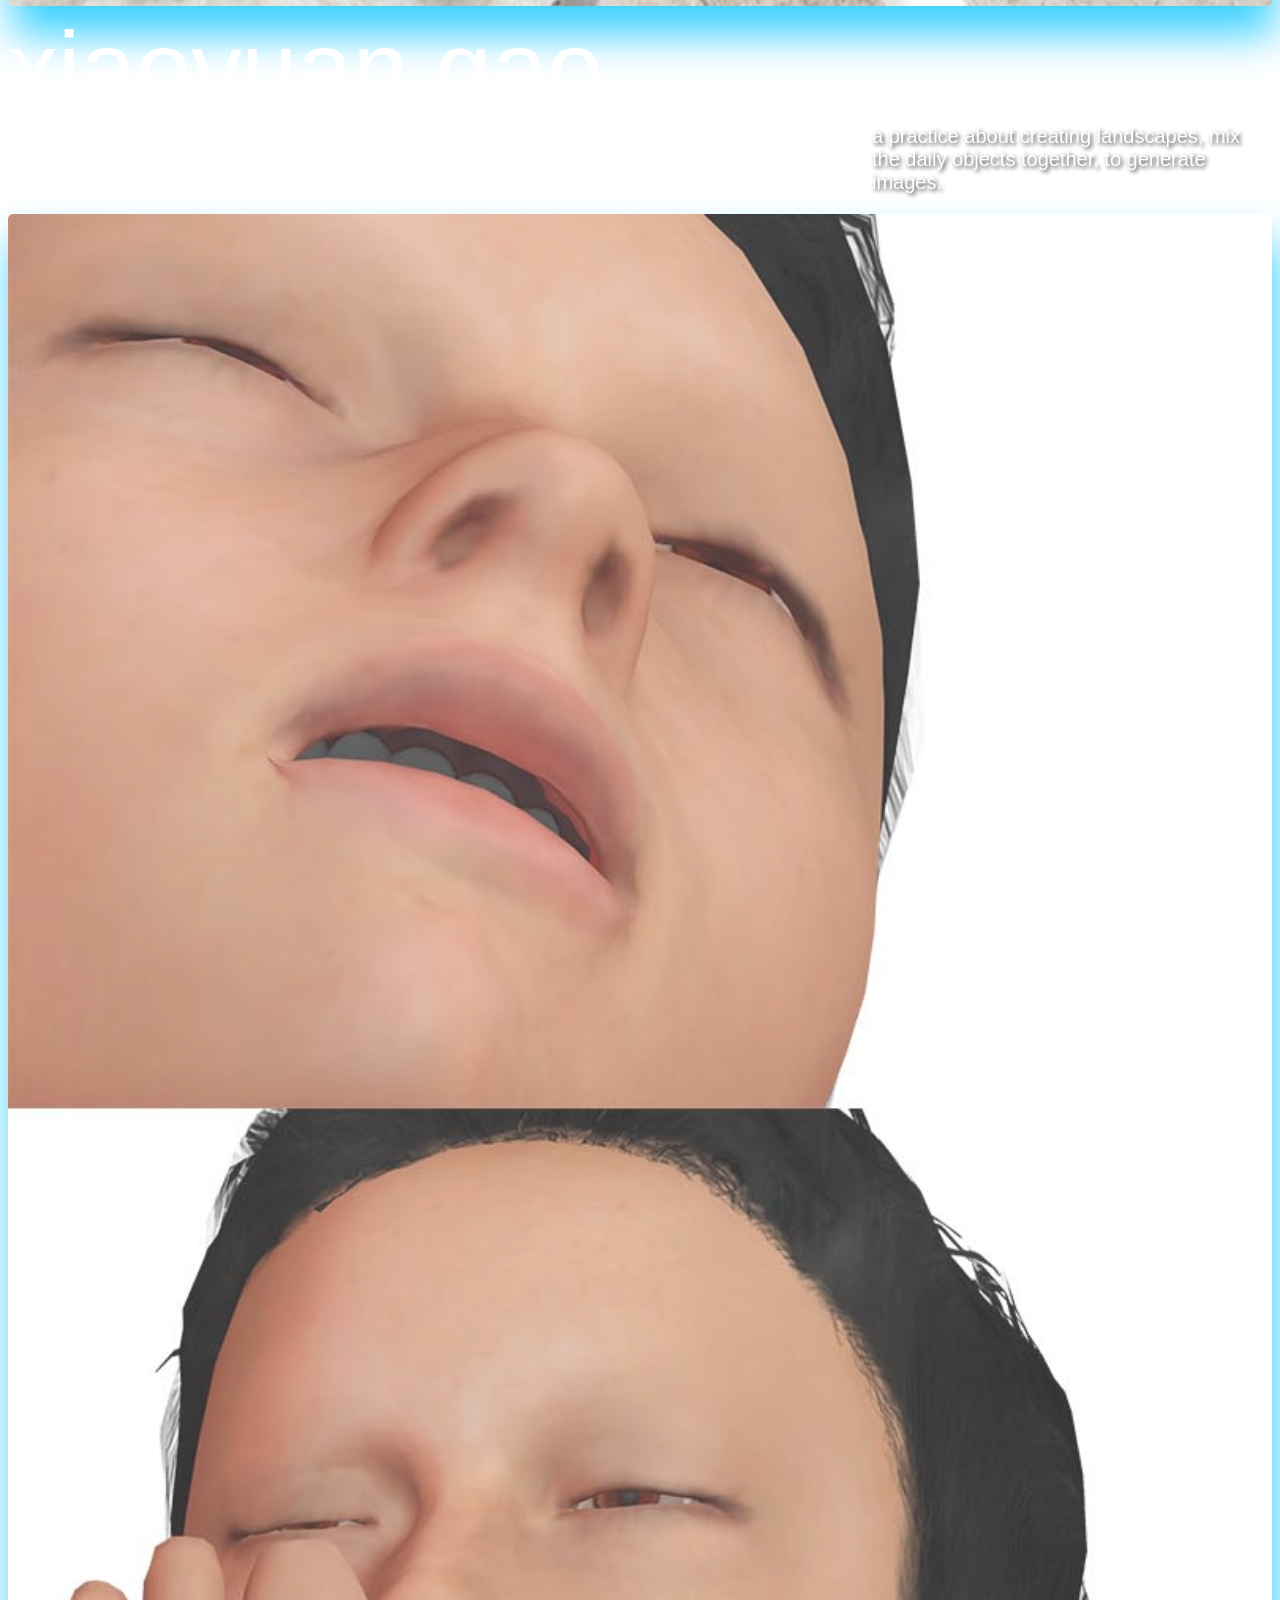
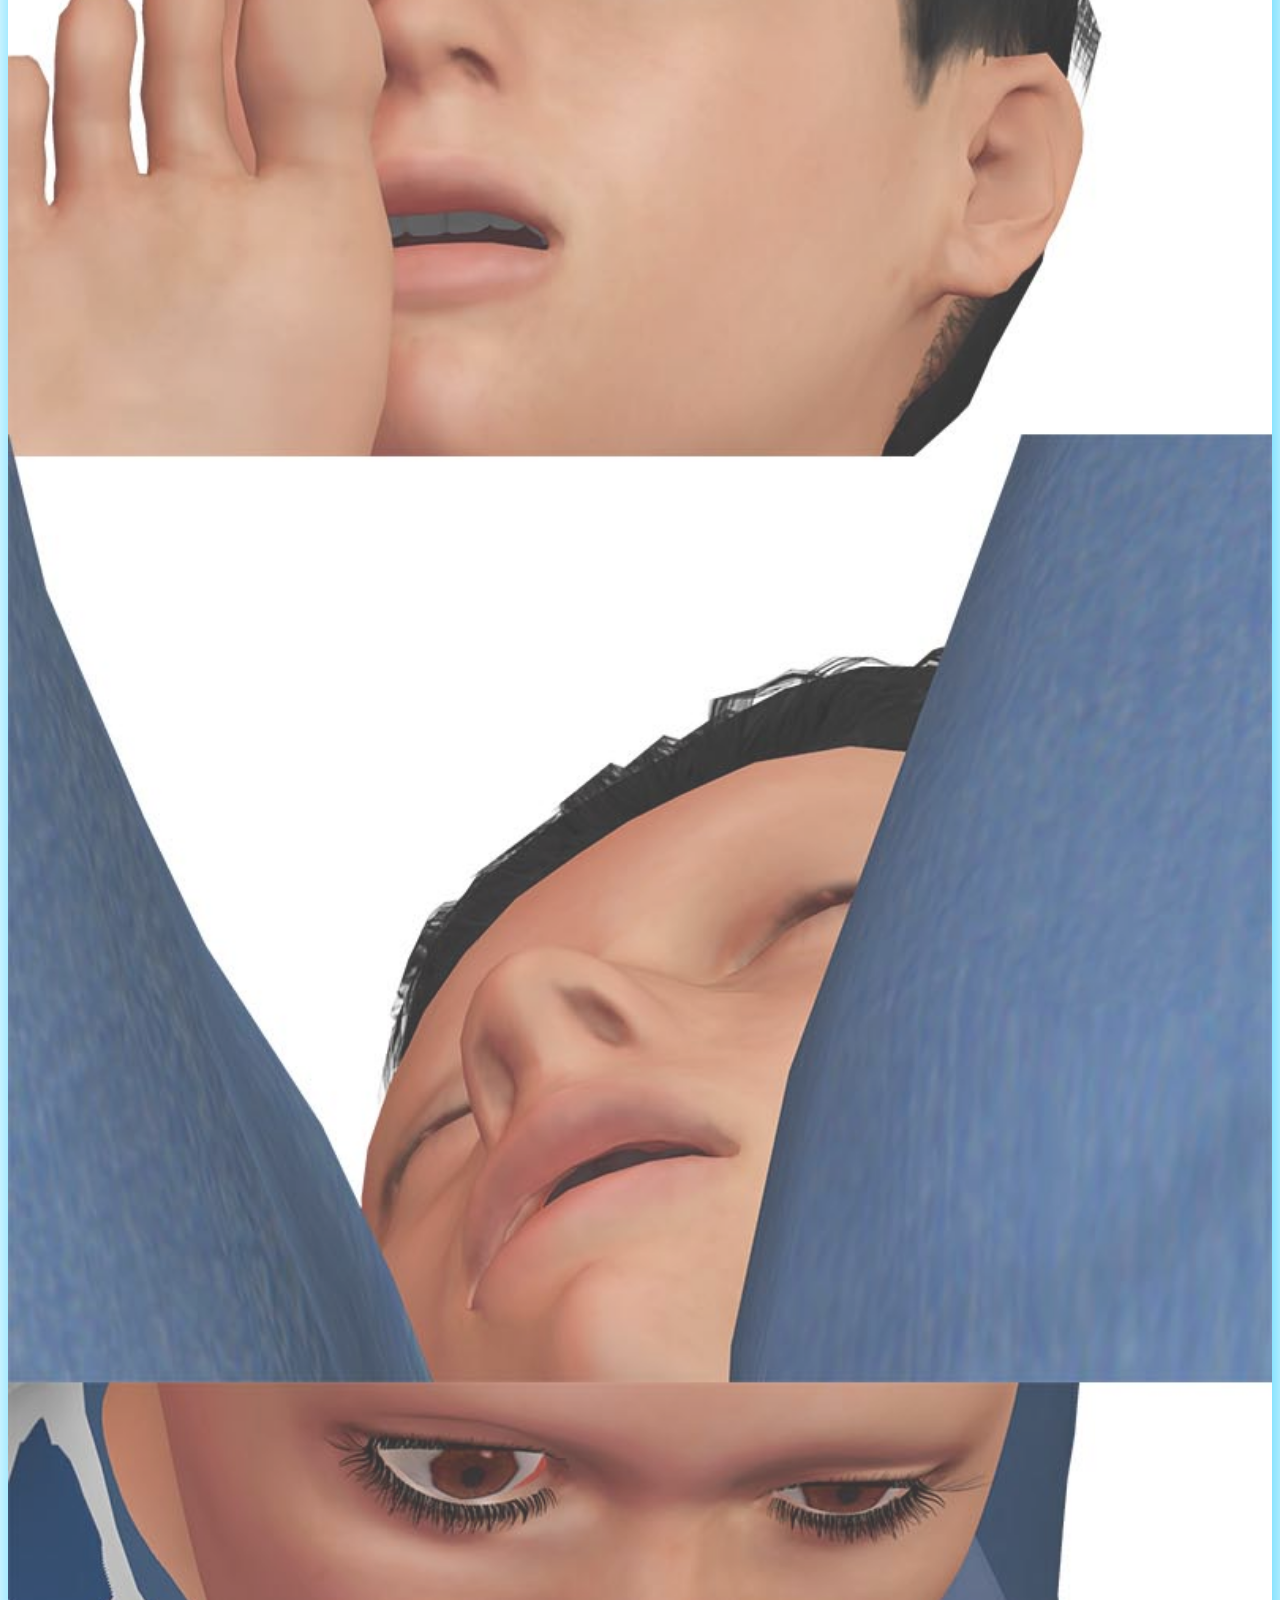
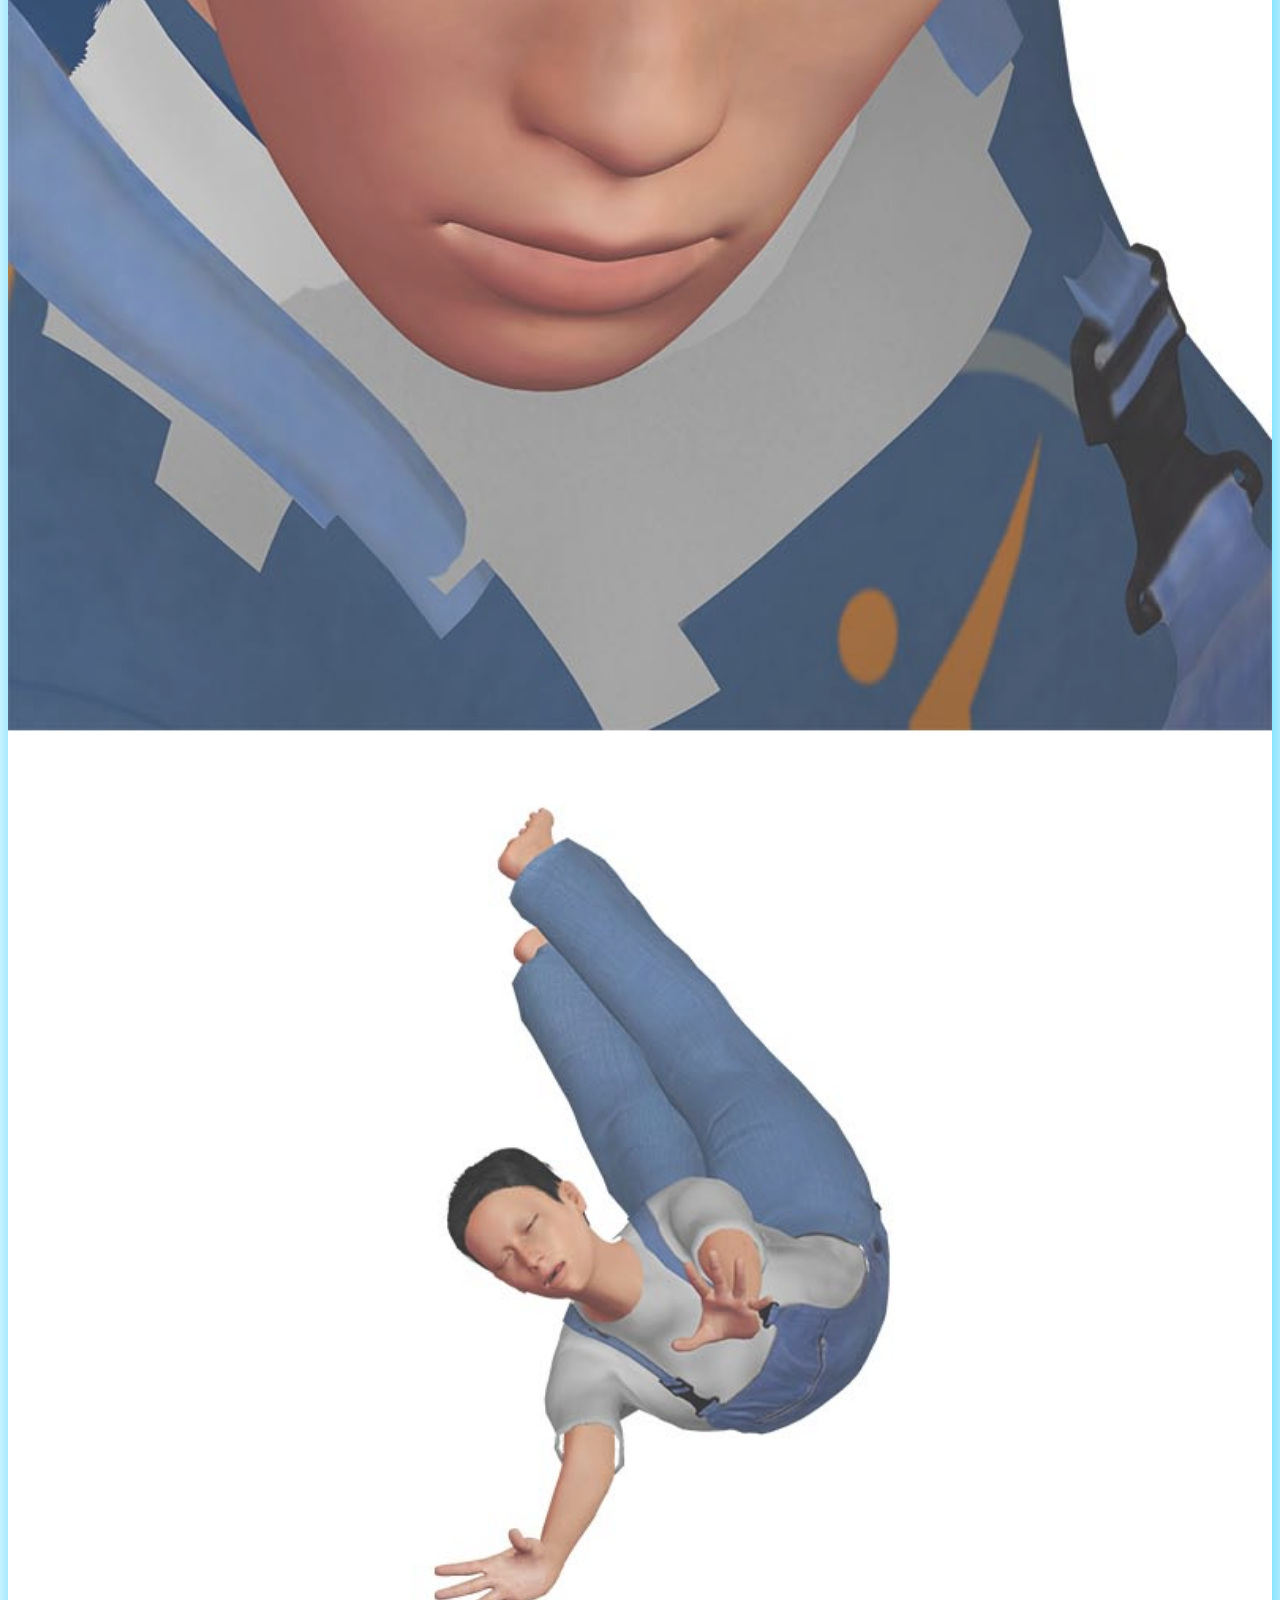
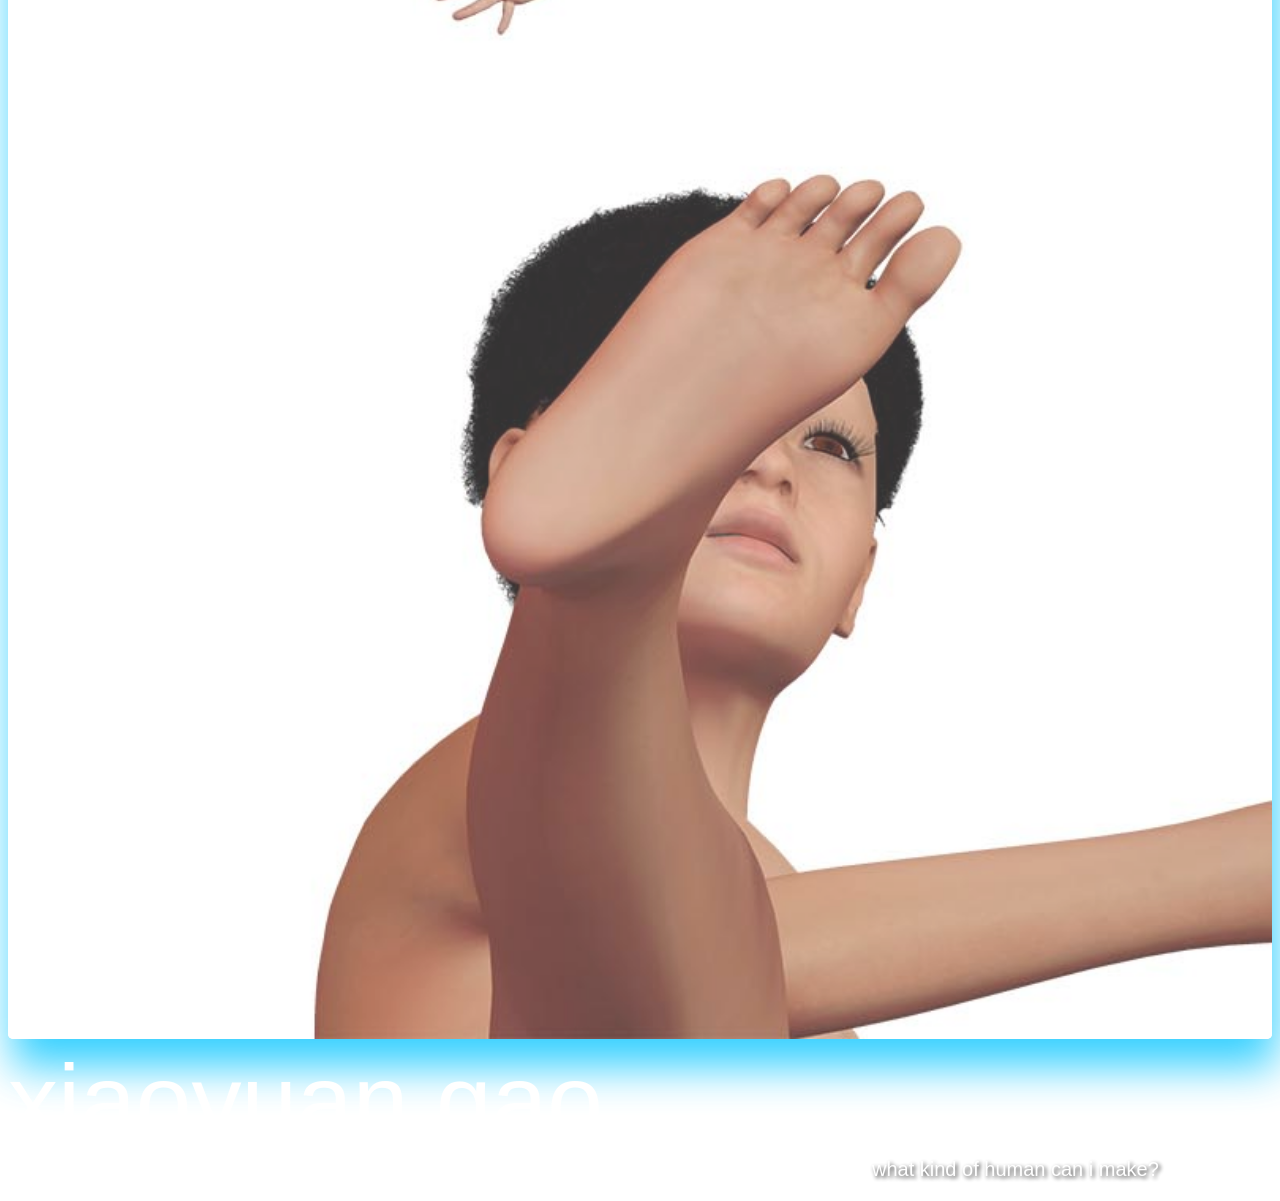
==== commit 48007d0f: "add yours" ====
--- a/index.html
+++ b/index.html
@@ -21,7 +21,7 @@
 
 <div class="submit">
 
-  <a href="https://forms.gle/rMZ1ou21ggibdsfQ8">submit</a>
+  <a href="https://forms.gle/rMZ1ou21ggibdsfQ8">αdd ÿºūr stüff</a>
 
 </div>
 
--- a/style.css
+++ b/style.css
@@ -44,6 +44,7 @@
   float: right;
   width: 400px;
   text-align: left;
+  text-shadow: 2px 2px 4px black;
 }
 
 .pic_descriptions {
@@ -52,6 +53,7 @@
   float: right;
   width: 400px;
   text-align: left;
+  text-shadow: 2px 2px 4px black;
 }
 
 /* menu */
@@ -90,6 +92,7 @@
   box-shadow: 4px 28px 44px 0px rgba(153,0,255,1);
   width: 100%;
   height: 600px;
+  border-radius: 5px;
 
 }
 
@@ -98,11 +101,15 @@
   -webkit-box-shadow: 4px 28px 44px 0px rgba(0,196,255,1);
   -moz-box-shadow: 4px 28px 44px 0px rgba(0,196,255,1);
   box-shadow: 4px 28px 44px 0px rgba(0,196,255,1);
+  border-radius: 5px;
 }
 .submit {
-  width: 100%;
-  opacity: 0.7;
-  background-color: purple;
+  margin-right: 2px;
+  padding-top: 20px;
+  width: 98.5%;
+  opacity: 0.8;
+  background: rgb(29,255,0);
+  background: linear-gradient(180deg, rgba(29,255,0,1) 0%, rgba(29,255,0,1) 35%, rgba(255,255,255,1) 100%);
   border-radius: 100px;
   text-align: center;
   float: center;
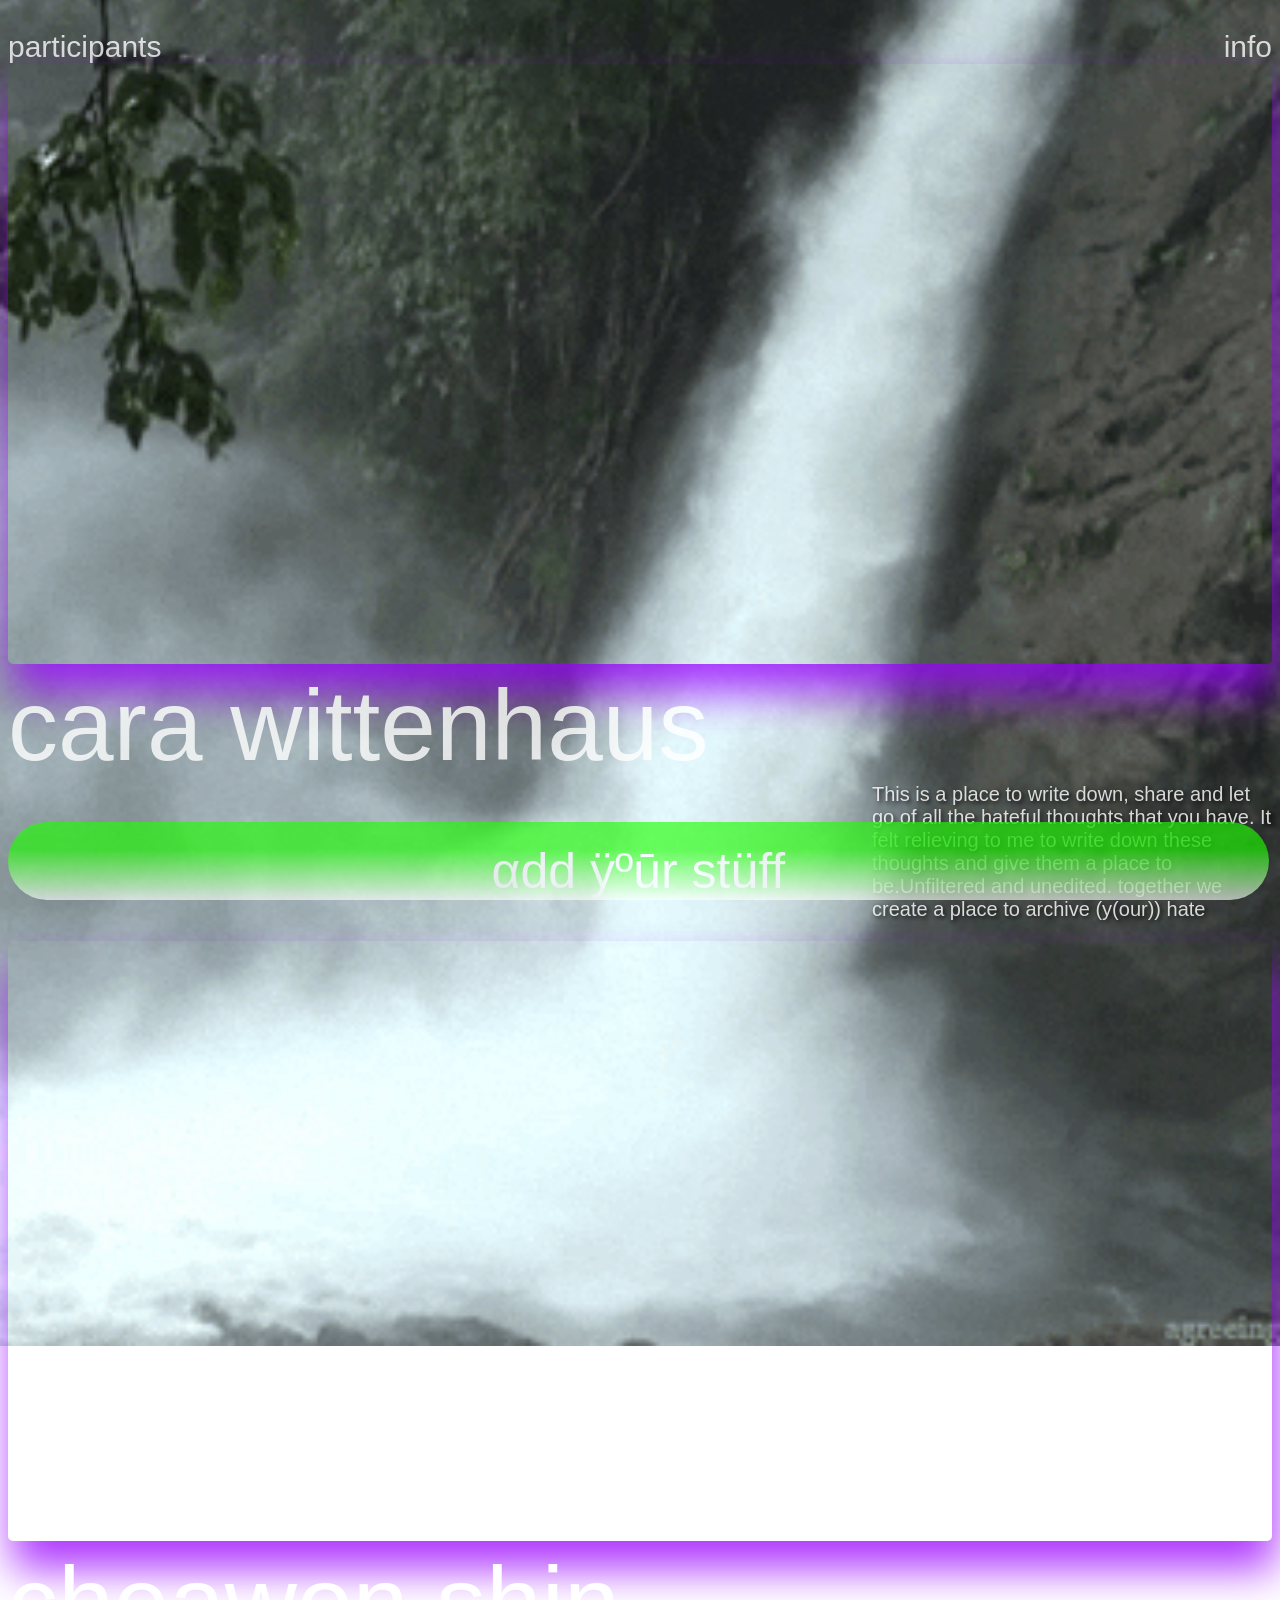
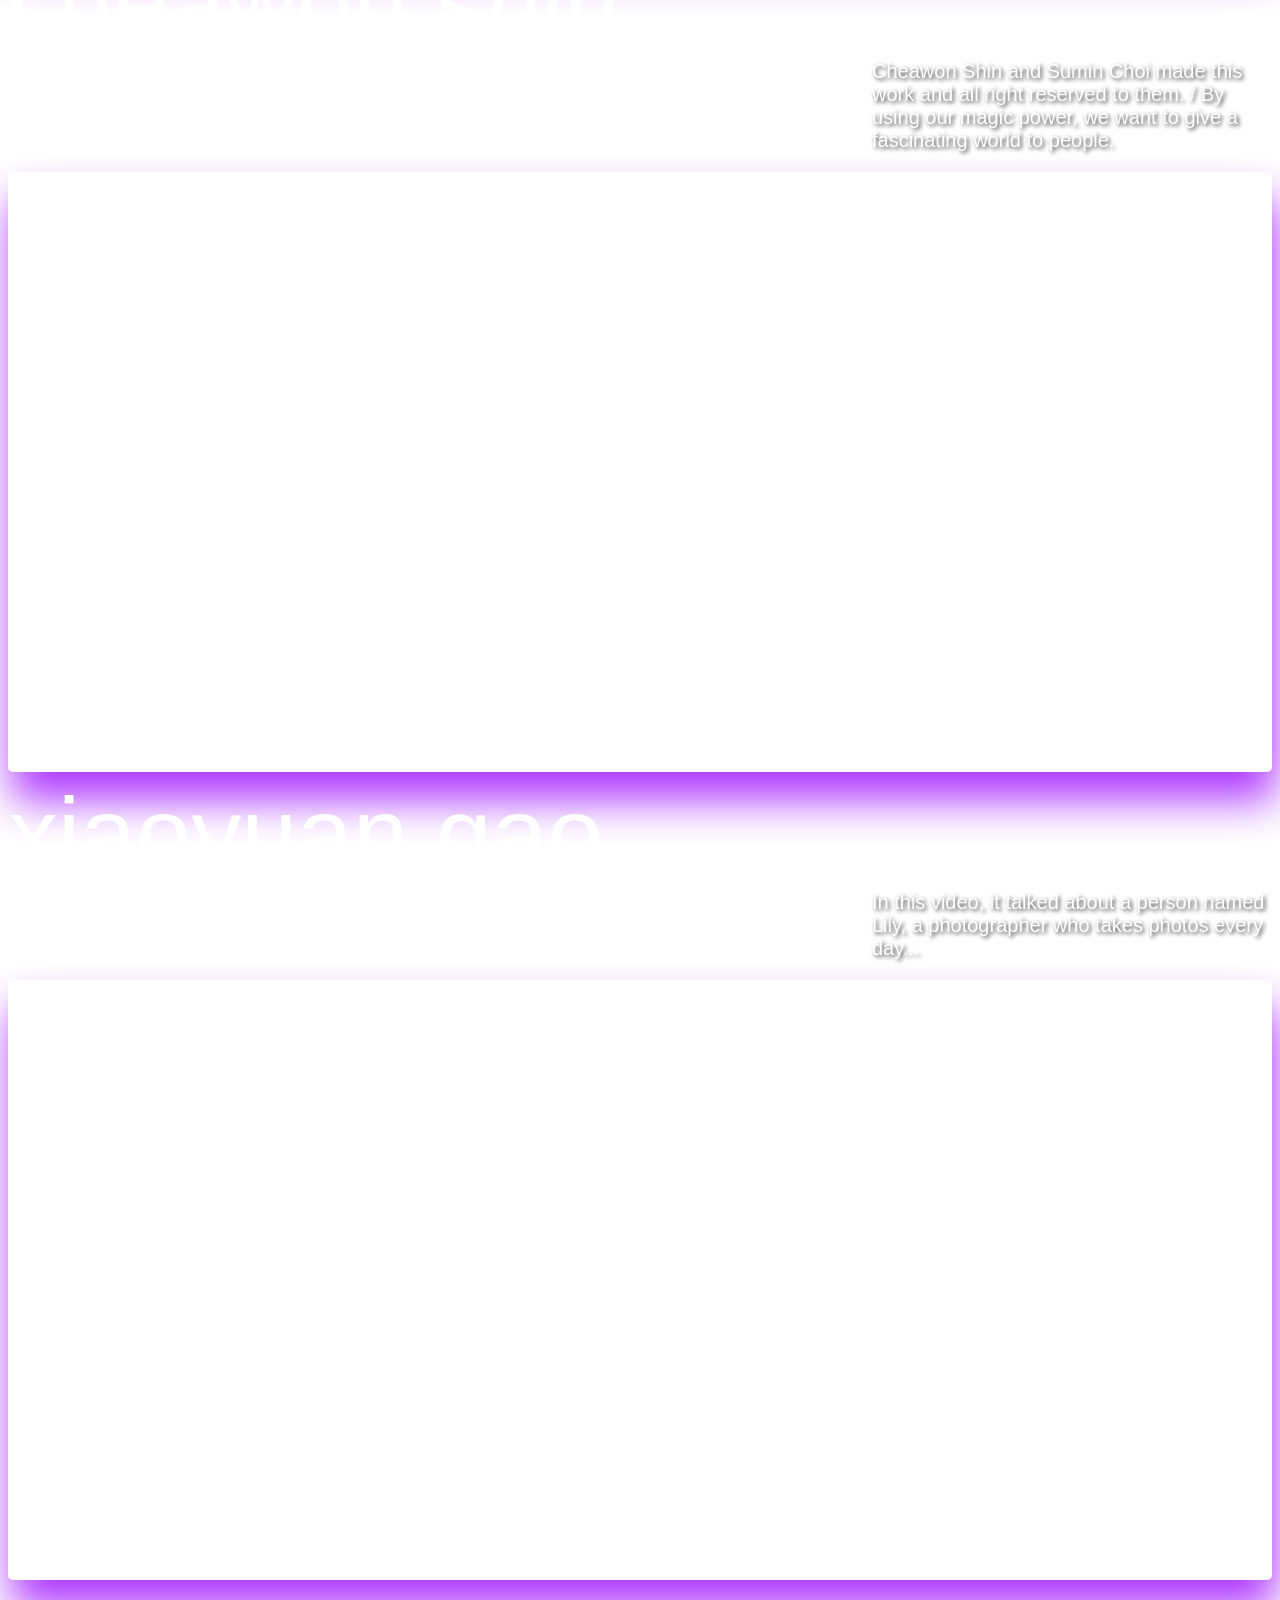
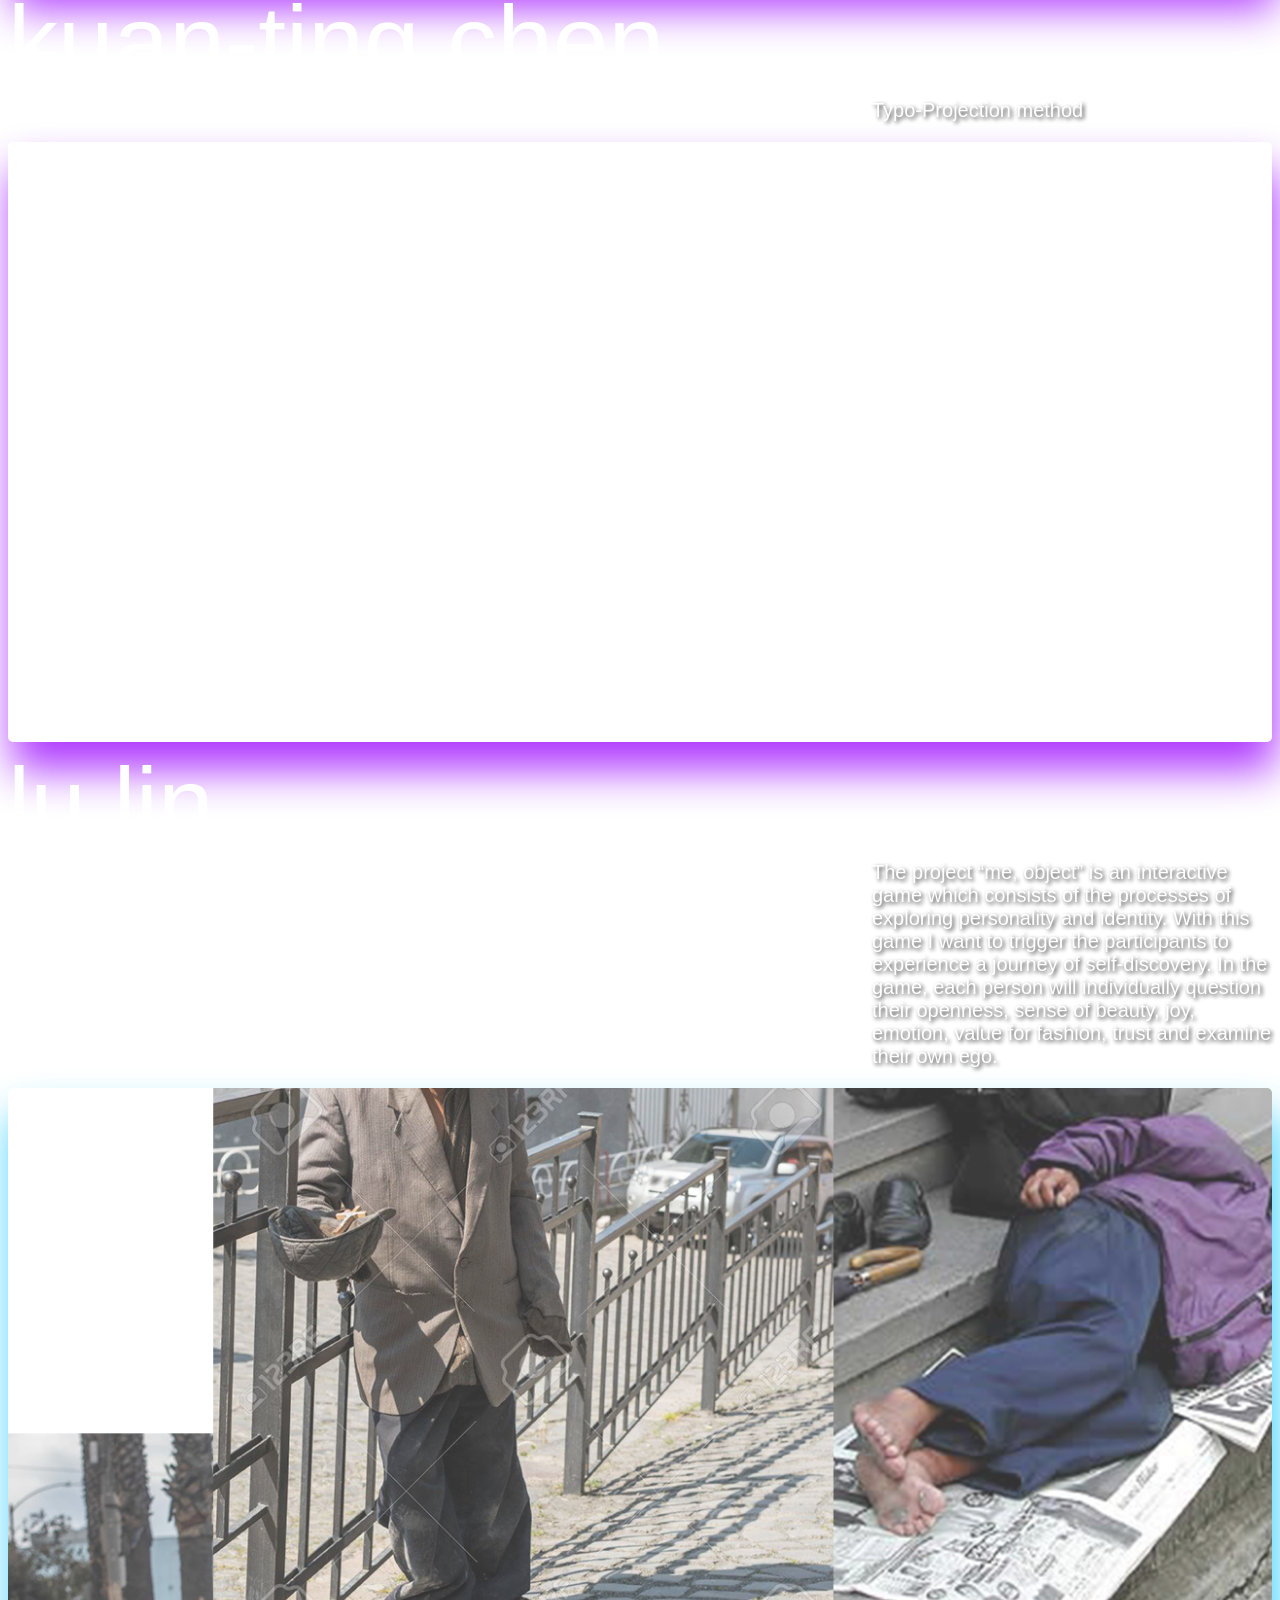
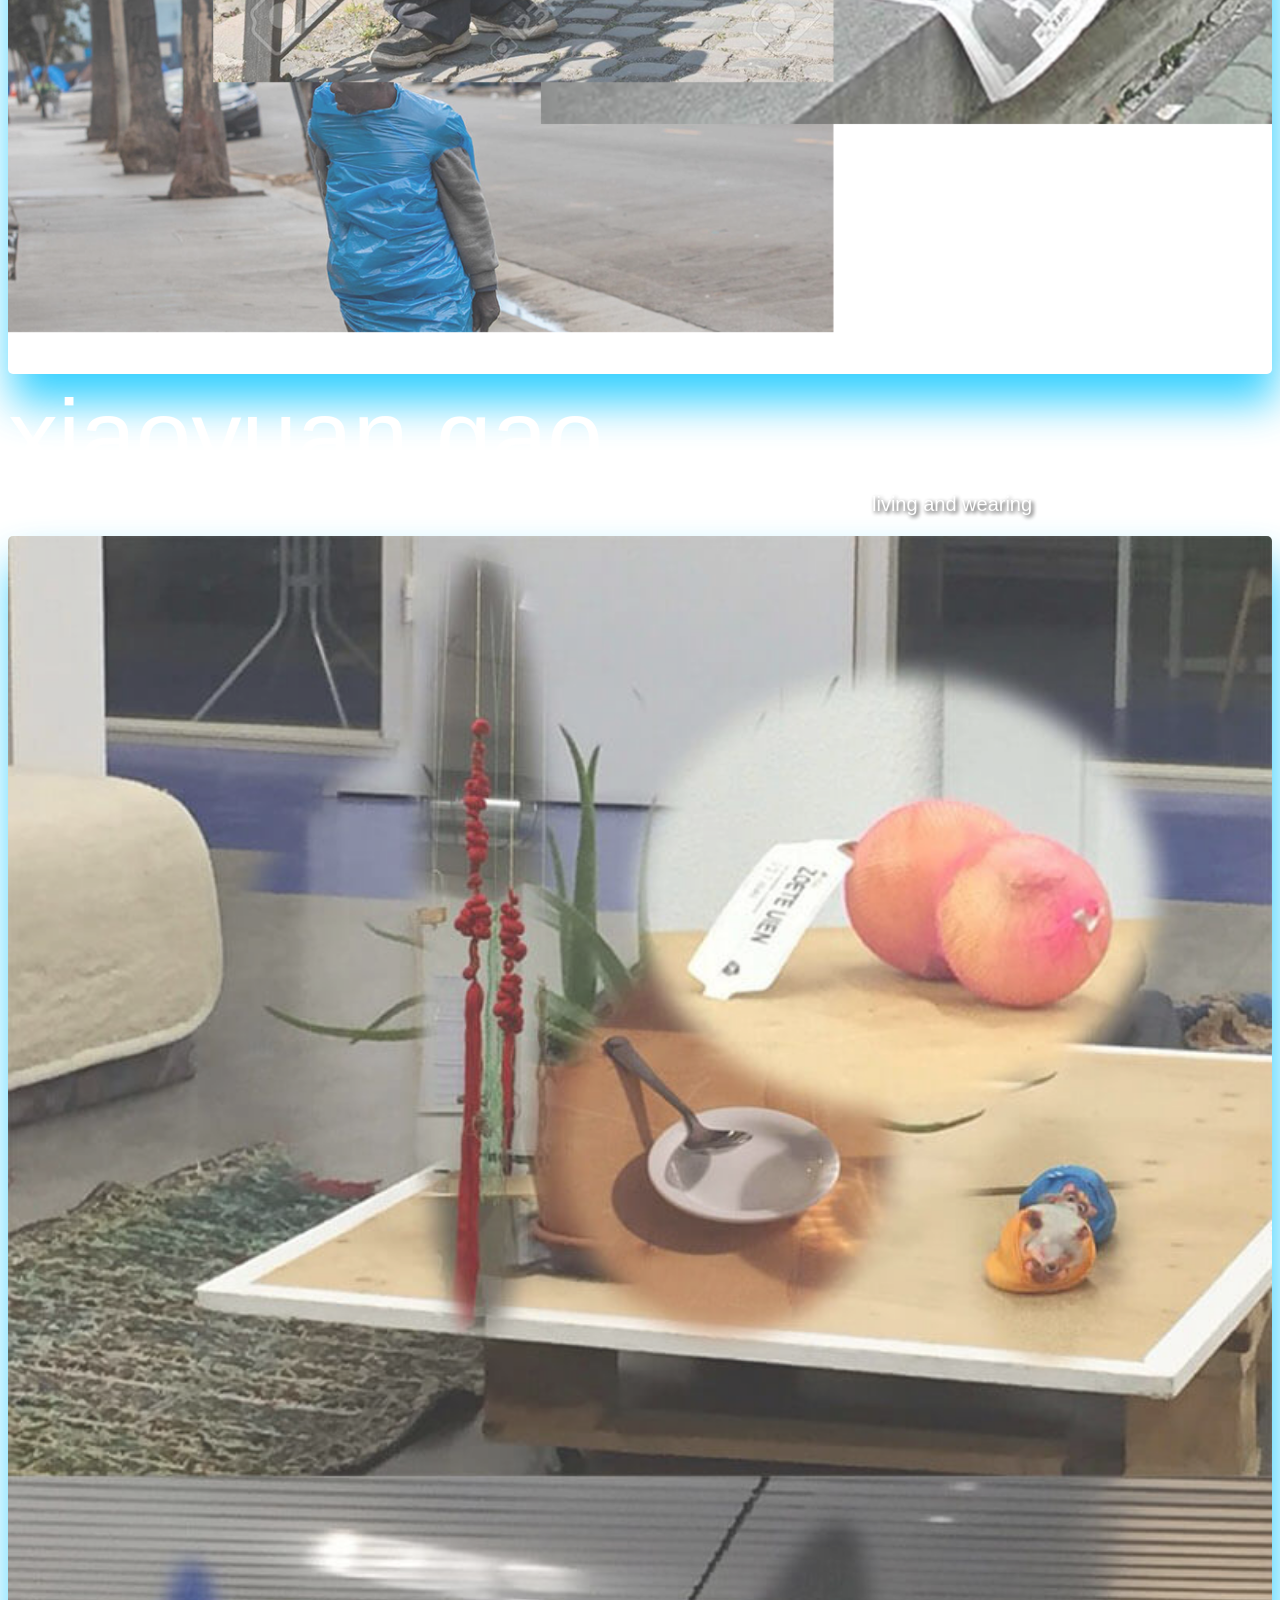
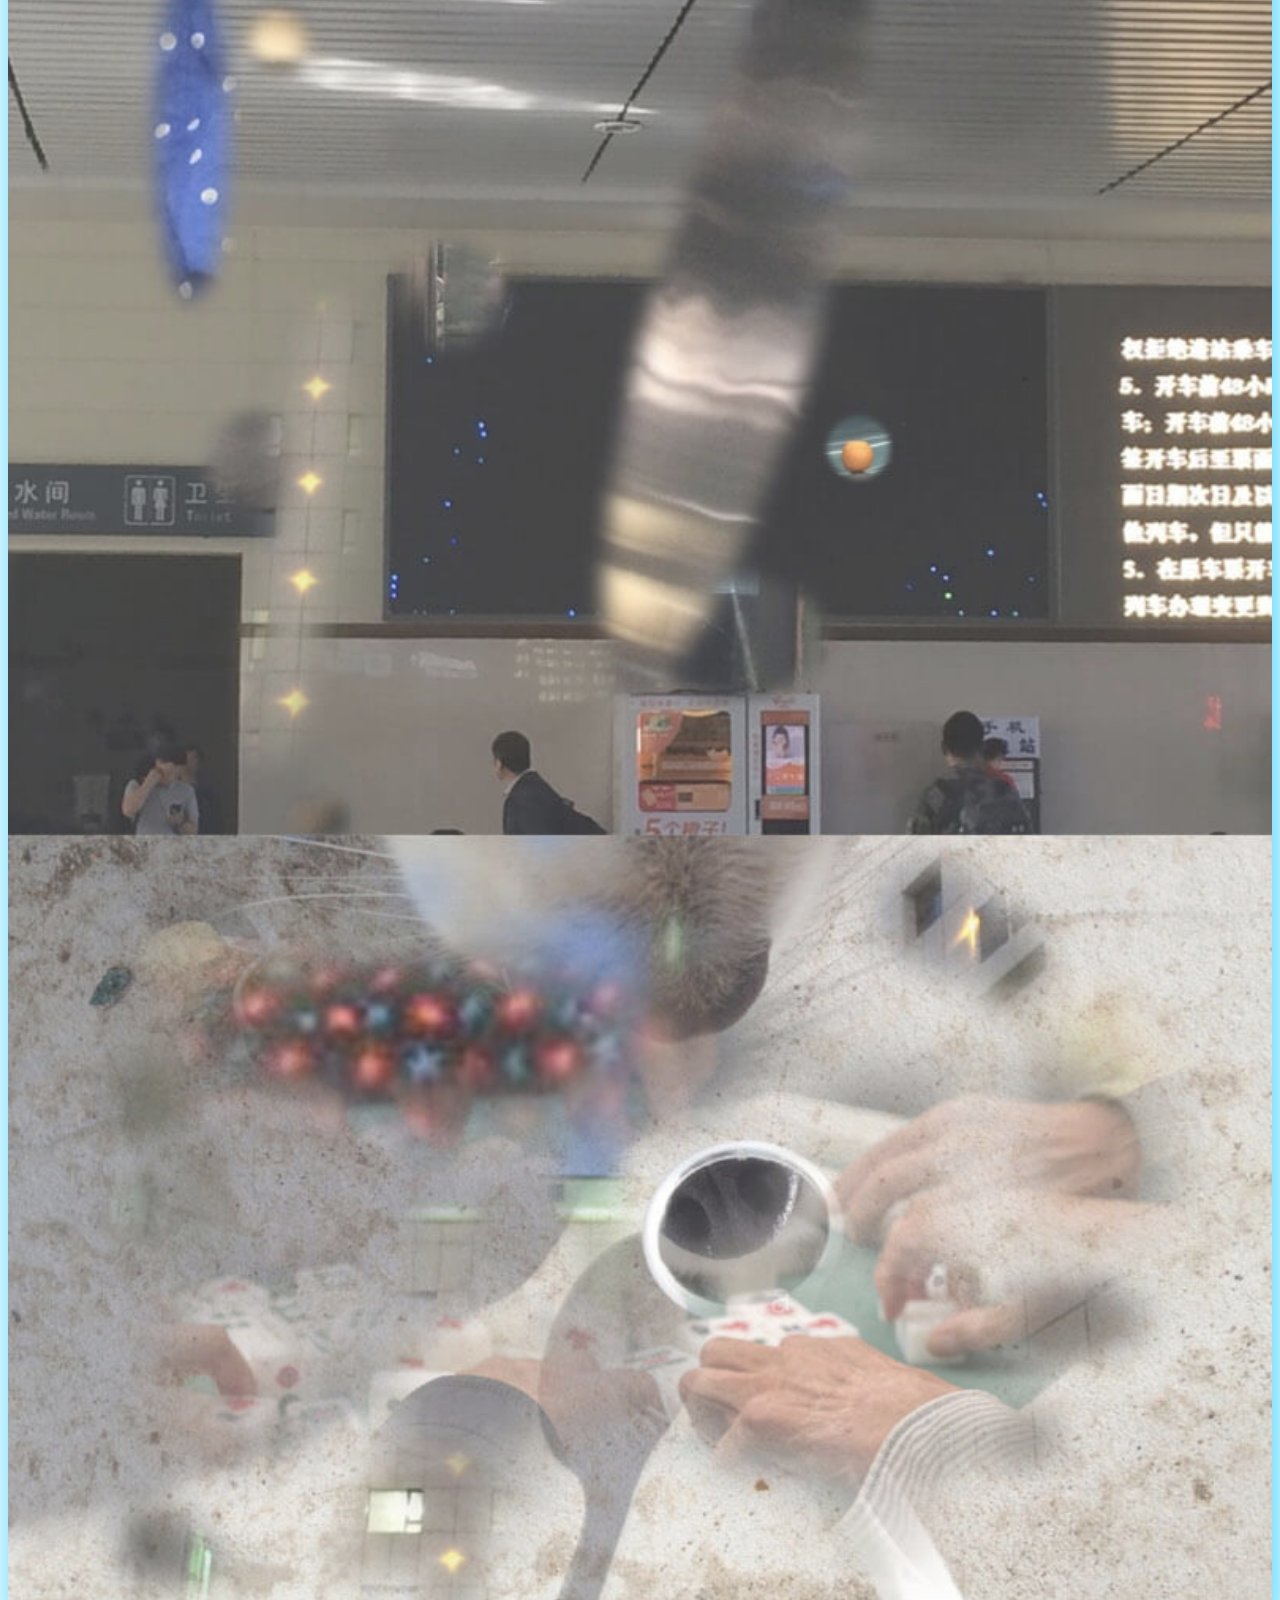
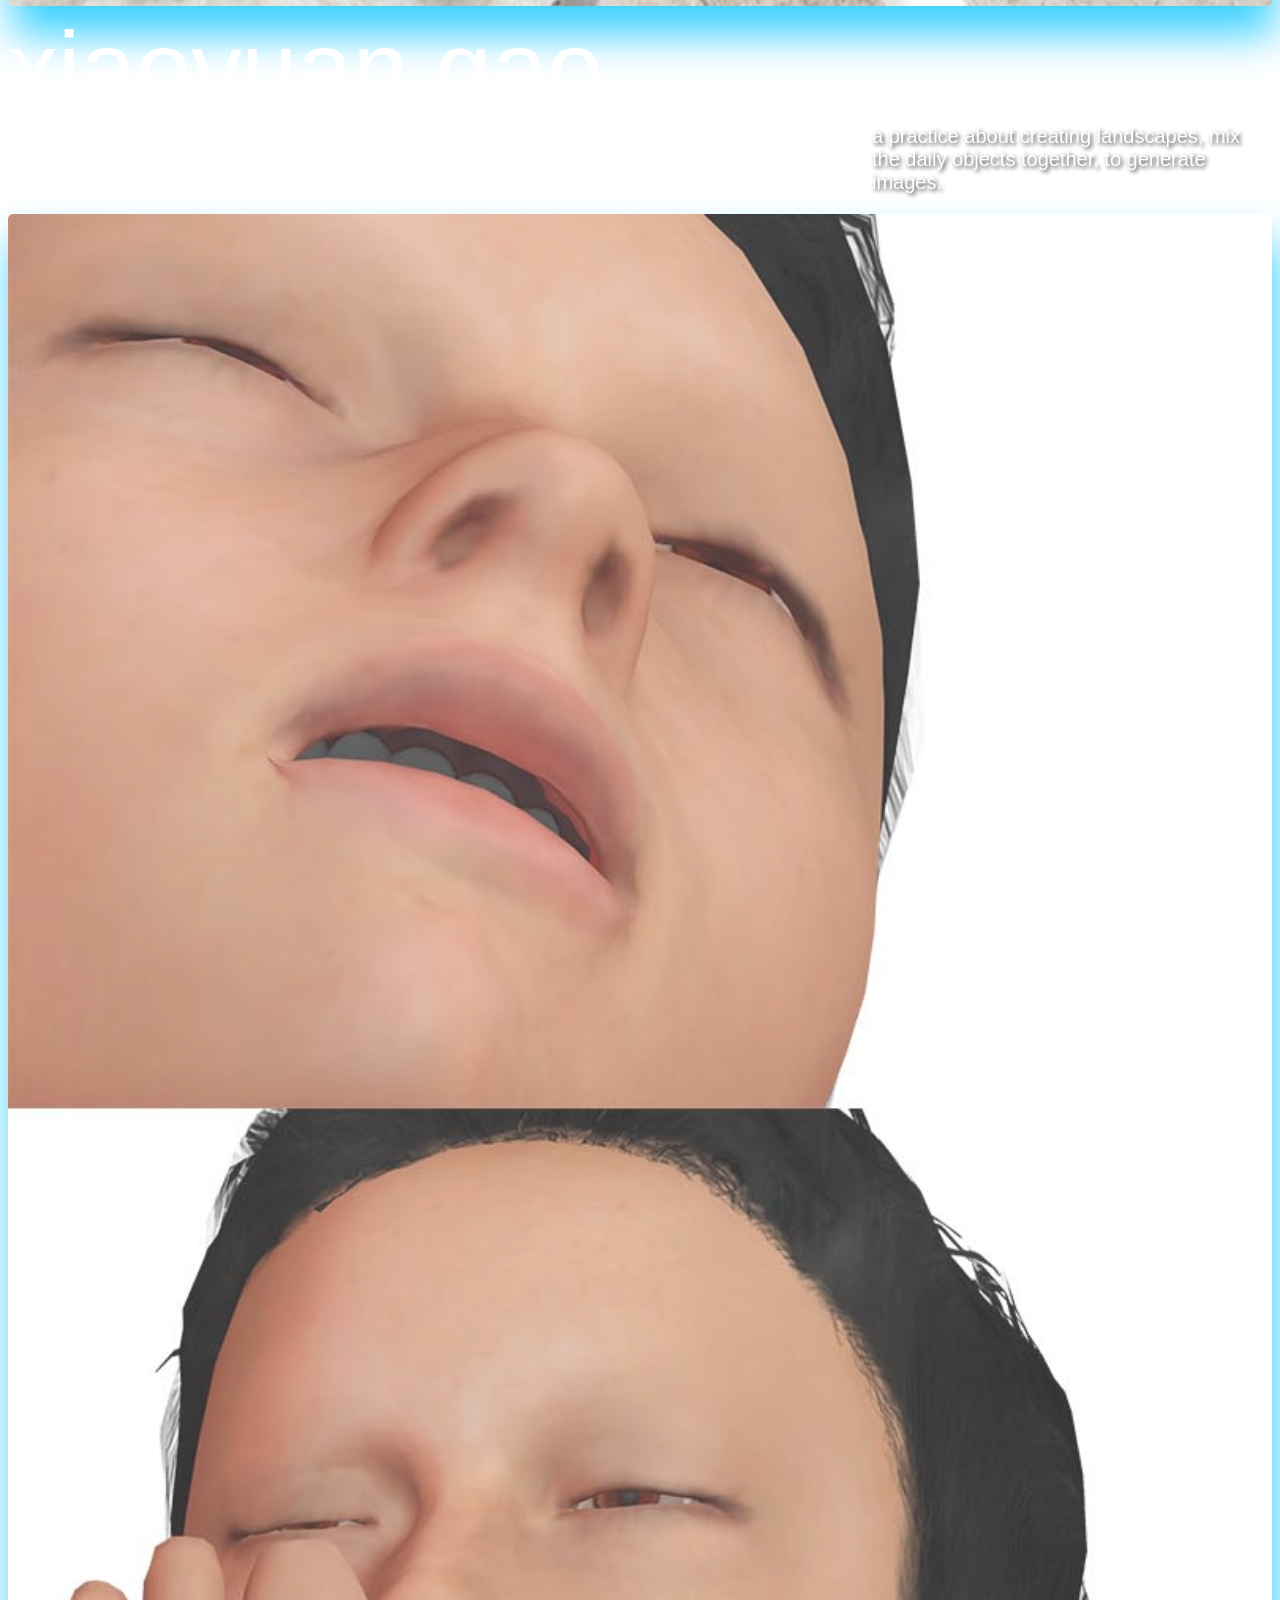
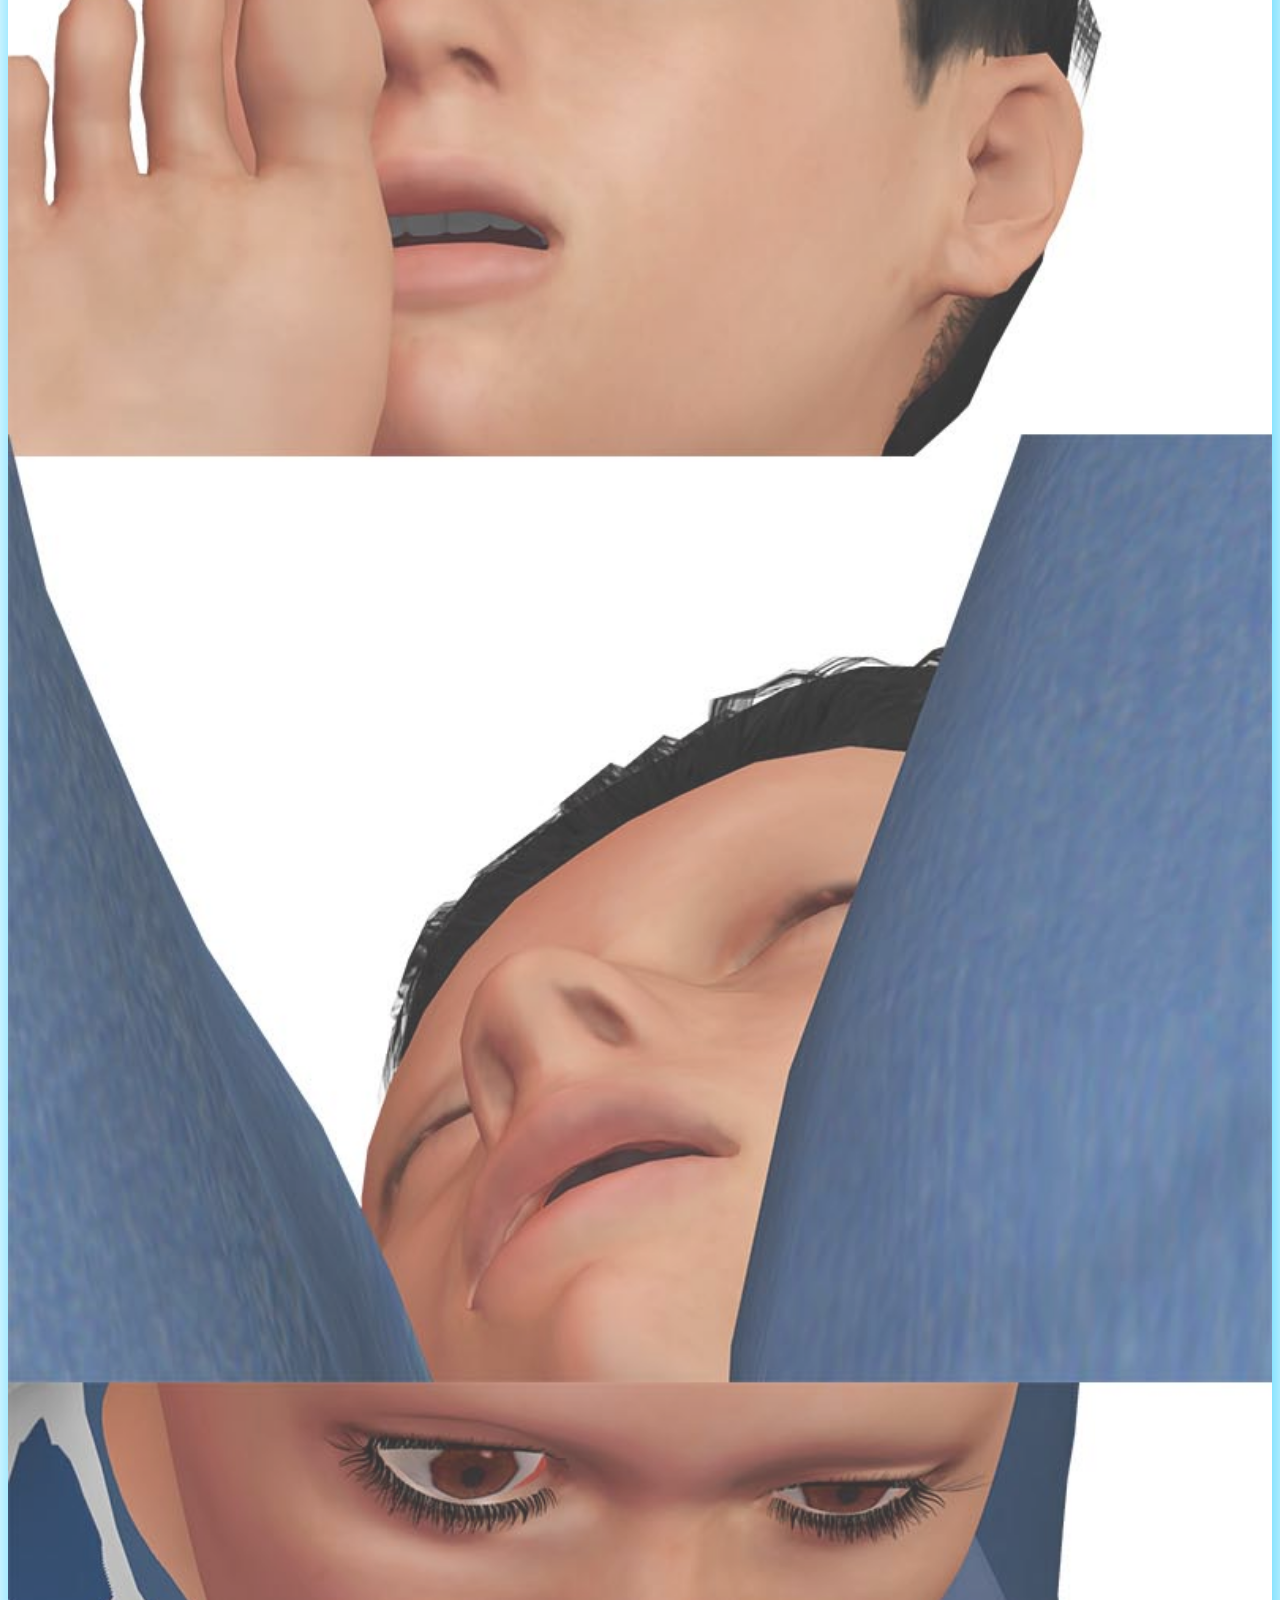
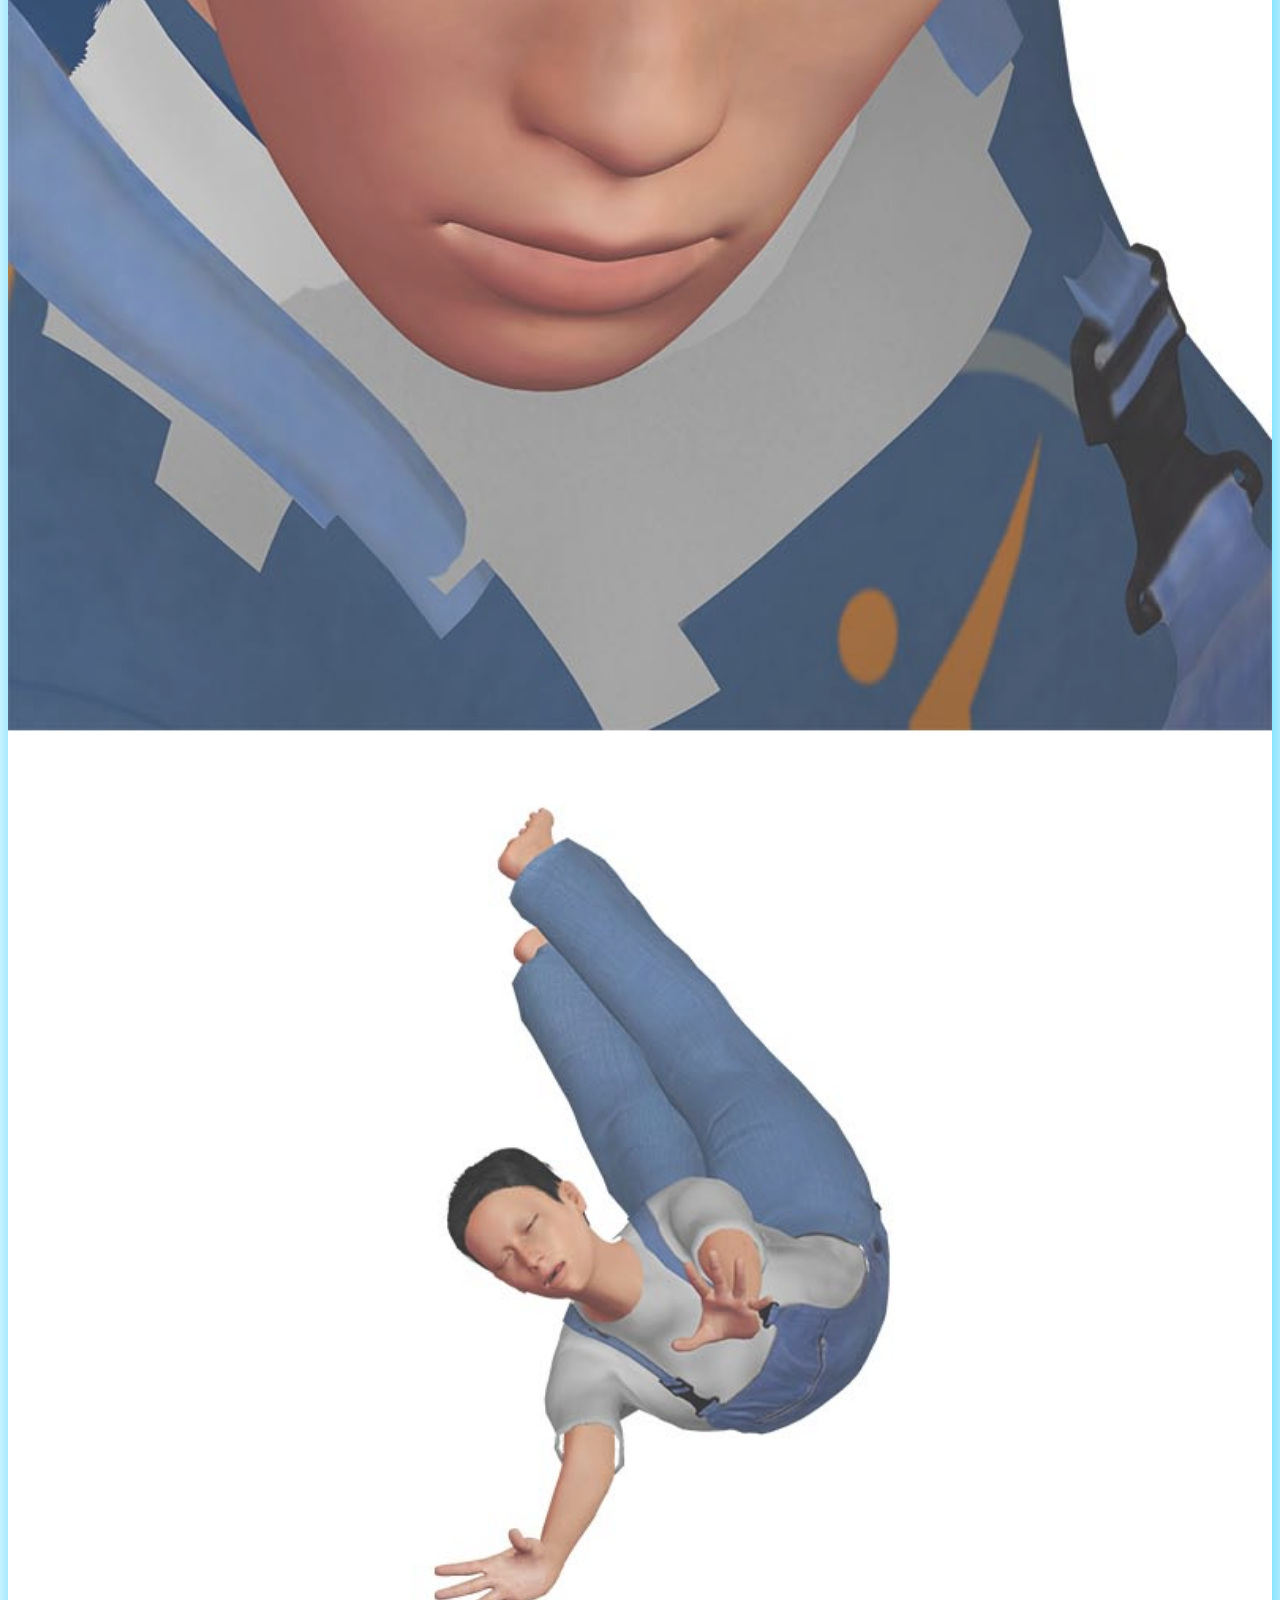
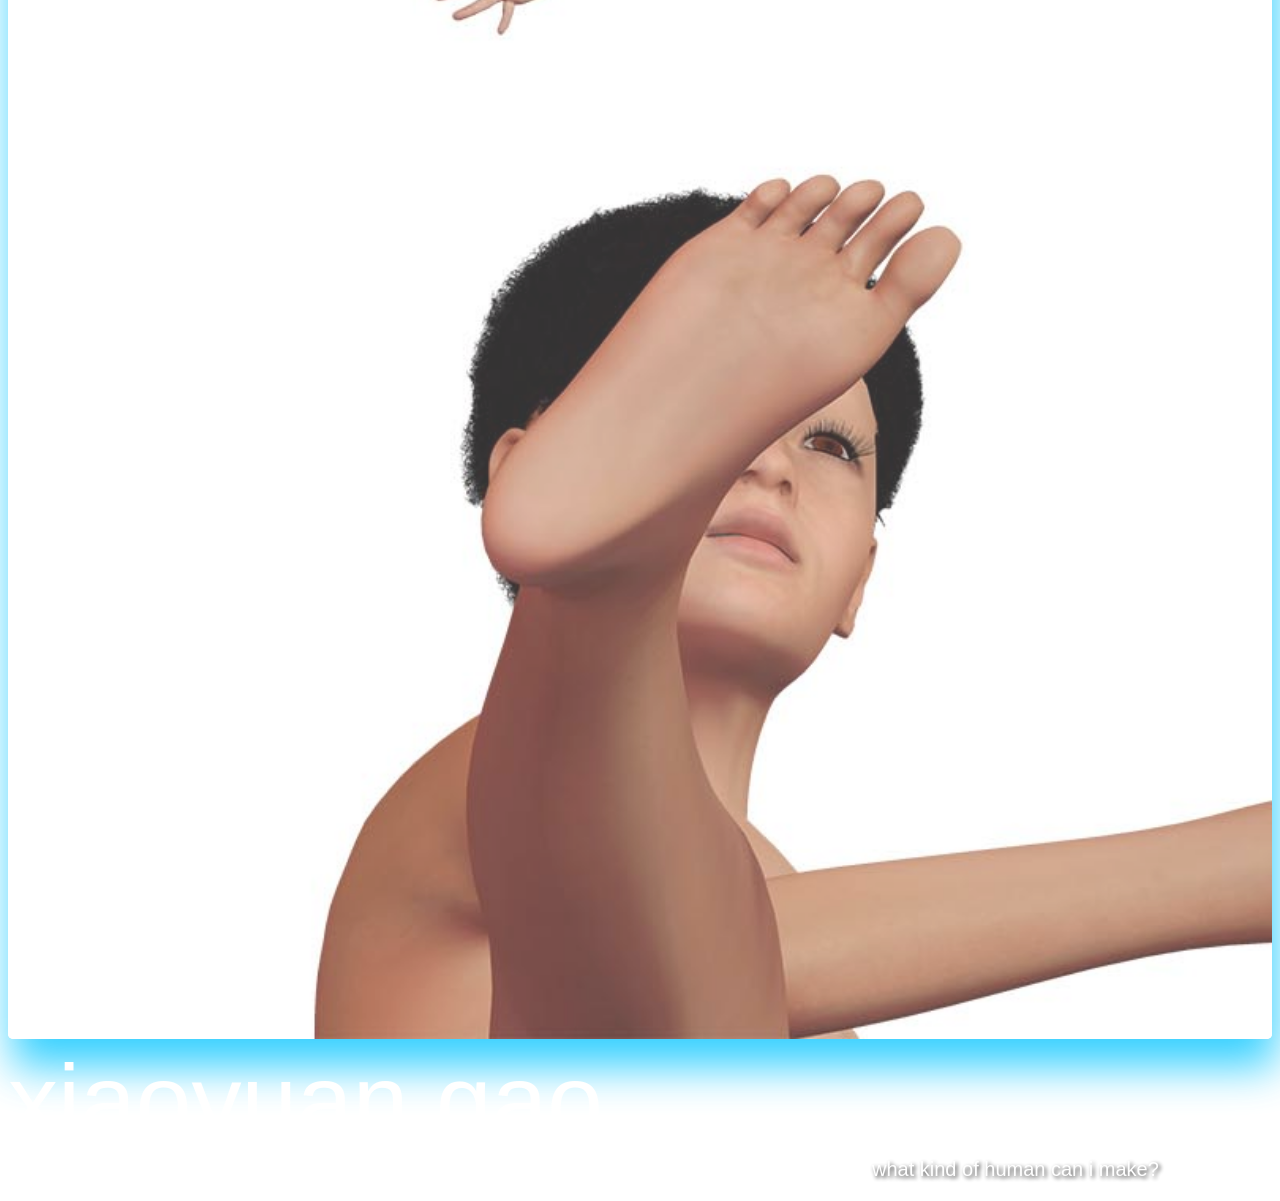
==== commit 43fd579d: "-" ====
--- a/index.html
+++ b/index.html
@@ -2,7 +2,7 @@
 <html lang="en" dir="ltr">
   <head>
     <meta charset="utf-8">
-    <title>Show / Tell / Sometime Communicate</title>
+    <title>Show / Tell / Sometimes Communicate</title>
     <link rel="stylesheet" href="style.css">
   </head>
   <body>
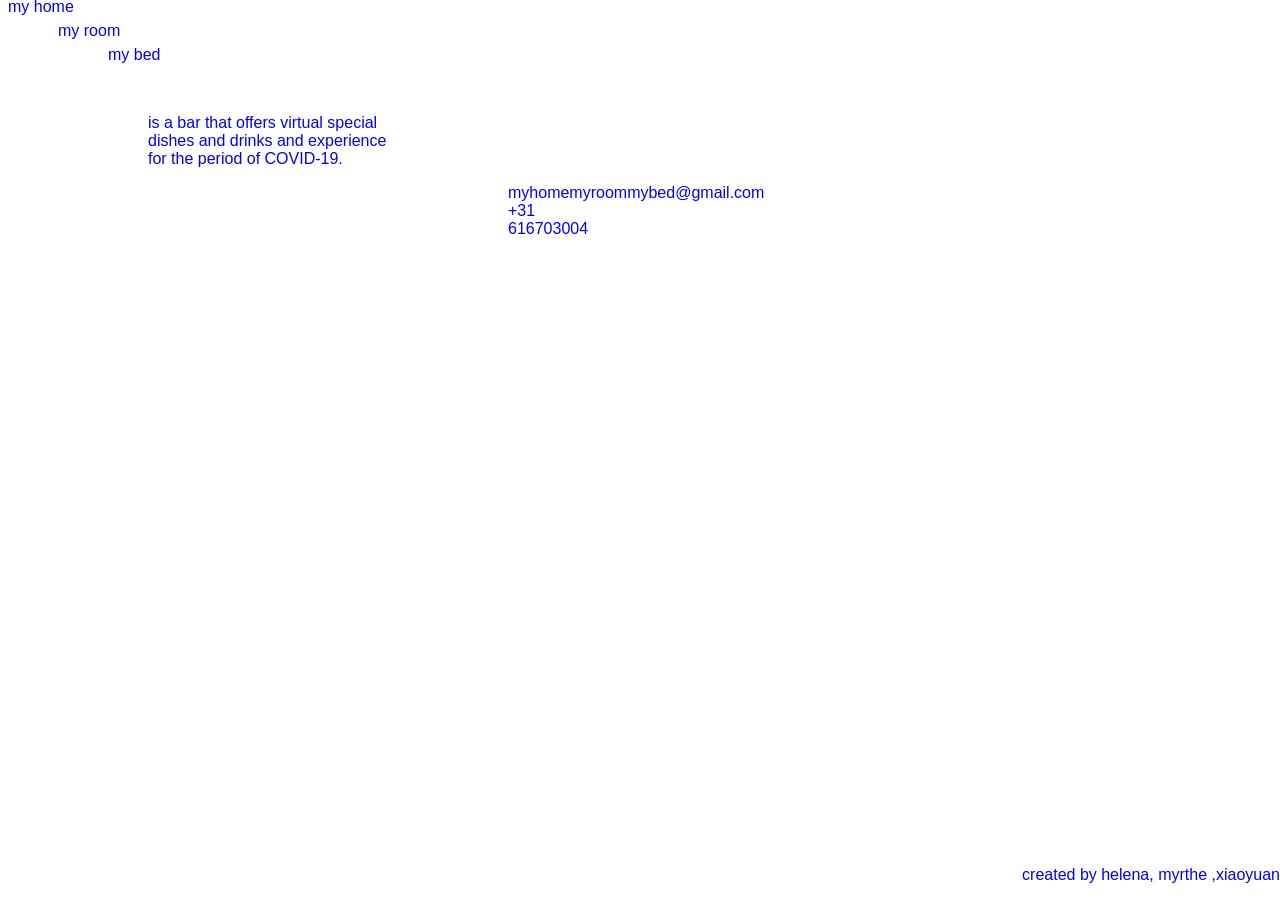
==== commit ae340bb0: "-" ====
--- a/index.html
+++ b/index.html
@@ -1,39 +1,36 @@
 <!DOCTYPE html>
 <html lang="en" dir="ltr">
-  <head>
+  <head><link rel="stylesheet" href="style.css">
     <meta charset="utf-8">
-    <title>Show / Tell / Sometimes Communicate</title>
-    <link rel="stylesheet" href="style.css">
+    <title></title>
   </head>
   <body>
 
-    <div class="nav">
+    <div class="title">
+      <p>my home</p>
 
-<div class="info">
-      <a href="info.html">info</a>
+      <p>my room</p>
 
-</div>
-    <div class="participants">
-      <a href="participants.html">participants</a>
+      <p>my bed</p>
 
     </div>
-</div>
+    <div class="intro">
 
-<div class="submit">
-
-  <a href="https://forms.gle/rMZ1ou21ggibdsfQ8">αdd ÿºūr stüff</a>
-
-</div>
+      <p>is a bar that offers virtual special dishes and drinks and experience for the period of COVID-19.</p>
 
 
 
+      <p>myhomemyroommybed@gmail.com<br>+31 616703004</p>
+
+        <p>created by helena, myrthe ,xiaoyuan</p>
+
+
+    </div>
+    <div class="nav">
 
 
 
-   <script src="data.js" ></script>
-  <script src="html.js"></script>
-
-
+    </div>
 
   </body>
 </html>
--- a/style.css
+++ b/style.css
@@ -1,122 +1,35 @@
-body {
+body
+{
+  color: blue;
   font-family: helvetica;
-  color: white;
-  background: url(i/bg.gif) no-repeat center center fixed;
-  -webkit-background-size: cover;
-  -moz-background-size: cover;
-  -o-background-size: cover;
-  background-size: cover;
-  opacity:0.8;
-
+  font-weight: lighter;
+}
+.title p {
+  margin-top: -10px;
+}
+.title p:nth-of-type(2){
+  margin-left: 50px;
 }
 
-.nav {
-  margin-bottom: 30px;
+.title p:nth-of-type(3){
+  margin-left: 100px;
+}
+.intro {
+  margin-left: 100px;
+  margin-top: 50px;
+  width: 300px;
 }
 
-.participants {
-  font-size: 30px;
-  float: left;
-}
-.info {
-  font-size: 30px;
-  float: right;
+.intro p:nth-of-type(1) {
+  margin-left: 40px;
 }
 
-.video_works {
-  width: 100%;
+.intro p:nth-of-type(2) {
+  margin-left: 400px;
 }
 
-.video_titiles {
-  font-size: 100px;
-  margin-top: 0;
-  margin-bottom: 0;
-}
-.pic_titles {
-  font-size: 100px;
-  margin-top: 0;
-  margin-bottom: 0;
-
-}
-.video_descriptions {
-  margin-top: 0;
-  font-size: 20px;
-  float: right;
-  width: 400px;
-  text-align: left;
-  text-shadow: 2px 2px 4px black;
-}
-
-.pic_descriptions {
-  margin-top: 0;
-  font-size: 20px;
-  float: right;
-  width: 400px;
-  text-align: left;
-  text-shadow: 2px 2px 4px black;
-}
-
-/* menu */
-
-
-a:link {
-  color: white;
-	text-decoration: none;
-}
-
-/* visited link */
-a:visited {
-  color: white;
-	text-decoration: none;
-}
-
-/* mouse over link */
-a:hover {
-  color: purple;
-  text-decoration: none;
-}
-
-/* selected link */
-a:active {
-  color: blue;
-	text-decoration: none;
-}
-
-
-
-.video_frames {
-  margin-bottom: 0px;
-  border-style: none;
-  -webkit-box-shadow: 4px 28px 44px 0px rgba(153,0,255,1);
-  -moz-box-shadow: 4px 28px 44px 0px rgba(153,0,255,1);
-  box-shadow: 4px 28px 44px 0px rgba(153,0,255,1);
-  width: 100%;
-  height: 600px;
-  border-radius: 5px;
-
-}
-
-img {
-  width: 100%;
-  -webkit-box-shadow: 4px 28px 44px 0px rgba(0,196,255,1);
-  -moz-box-shadow: 4px 28px 44px 0px rgba(0,196,255,1);
-  box-shadow: 4px 28px 44px 0px rgba(0,196,255,1);
-  border-radius: 5px;
-}
-.submit {
-  margin-right: 2px;
-  padding-top: 20px;
-  width: 98.5%;
-  opacity: 0.8;
-  background: rgb(29,255,0);
-  background: linear-gradient(180deg, rgba(29,255,0,1) 0%, rgba(29,255,0,1) 35%, rgba(255,255,255,1) 100%);
-  border-radius: 100px;
-  text-align: center;
-  float: center;
-  font-size: 50px;
-  color: red;
-
-  margin-top: 0px;
-  position: fixed;
+.intro p:nth-of-type(3) {
+  right: 0;
+  position: absolute;
   bottom: 0;
 }
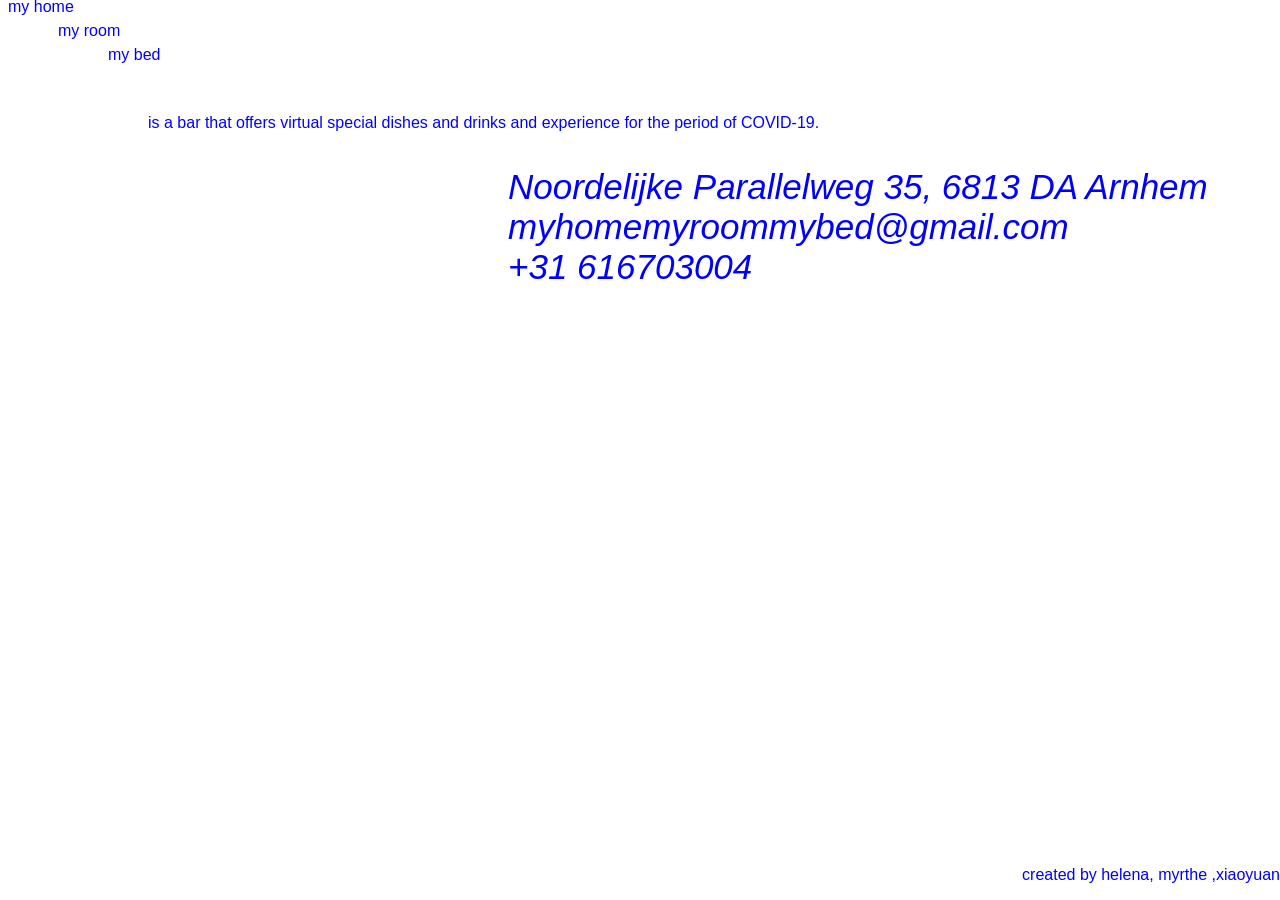
==== commit 72ff31de: "-" ====
--- a/index.html
+++ b/index.html
@@ -19,18 +19,19 @@
       <p>is a bar that offers virtual special dishes and drinks and experience for the period of COVID-19.</p>
 
 
-
-      <p>myhomemyroommybed@gmail.com<br>+31 616703004</p>
+      <p>Noordelijke Parallelweg 35, 6813 DA Arnhem<br>myhomemyroommybed@gmail.com<br>+31 616703004</p>
 
         <p>created by helena, myrthe ,xiaoyuan</p>
 
 
     </div>
-    <div class="nav">
+
+<div class="map">
+  <iframe src="https://www.google.com/maps/embed?pb=!1m18!1m12!1m3!1d2457.0980016484223!2d5.889465451191046!3d51.986867379617166!2m3!1f0!2f0!3f0!3m2!1i1024!2i768!4f13.1!3m3!1m2!1s0x47c7a56c07444891%3A0x1a42158b1c1d6b6f!2smy%20home!5e0!3m2!1sen!2snl!4v1590876552611!5m2!1sen!2snl" width="600" height="450" frameborder="0" style="border:0;" allowfullscreen="" aria-hidden="false" tabindex="0"></iframe>
+</div>
 
 
 
-    </div>
 
   </body>
 </html>
--- a/style.css
+++ b/style.css
@@ -17,7 +17,7 @@
 .intro {
   margin-left: 100px;
   margin-top: 50px;
-  width: 300px;
+  width: 500x;
 }
 
 .intro p:nth-of-type(1) {
@@ -25,6 +25,8 @@
 }
 
 .intro p:nth-of-type(2) {
+  font-style: italic;
+  font-size: 35px;
   margin-left: 400px;
 }
 
